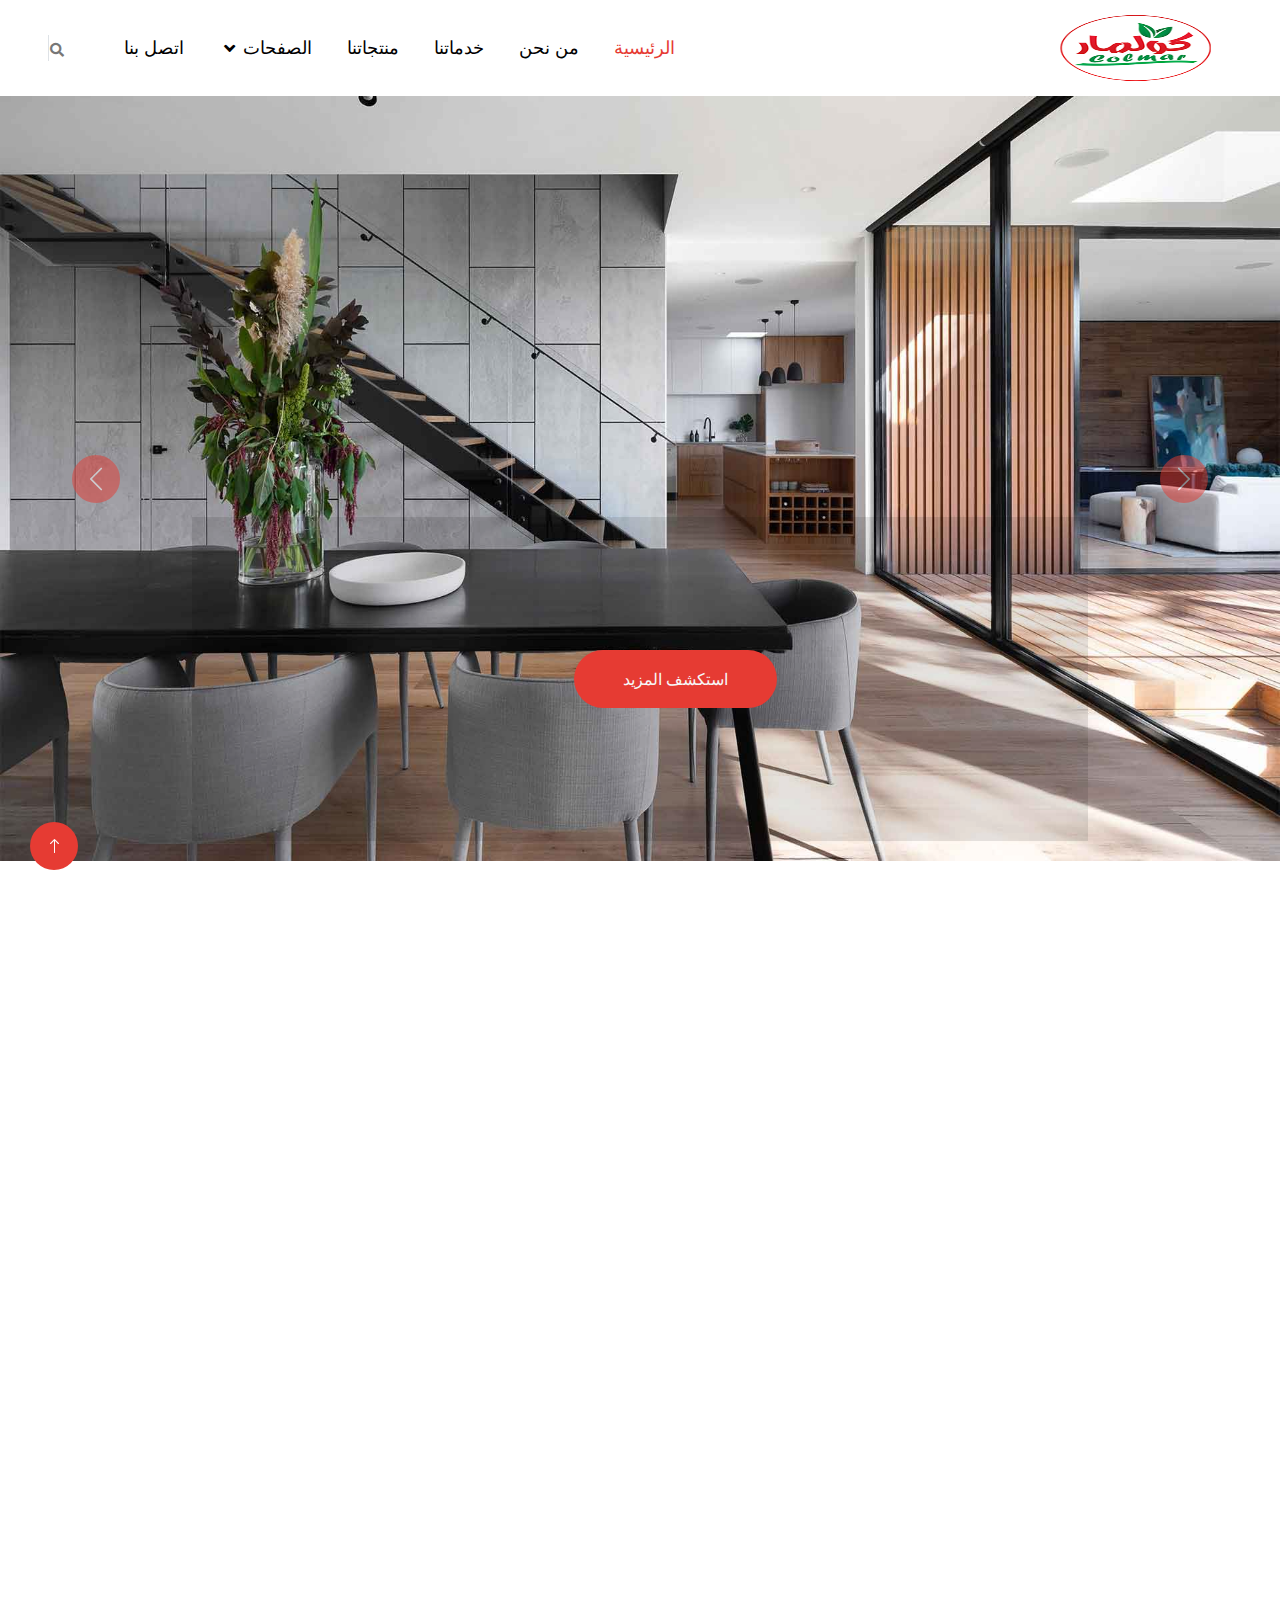
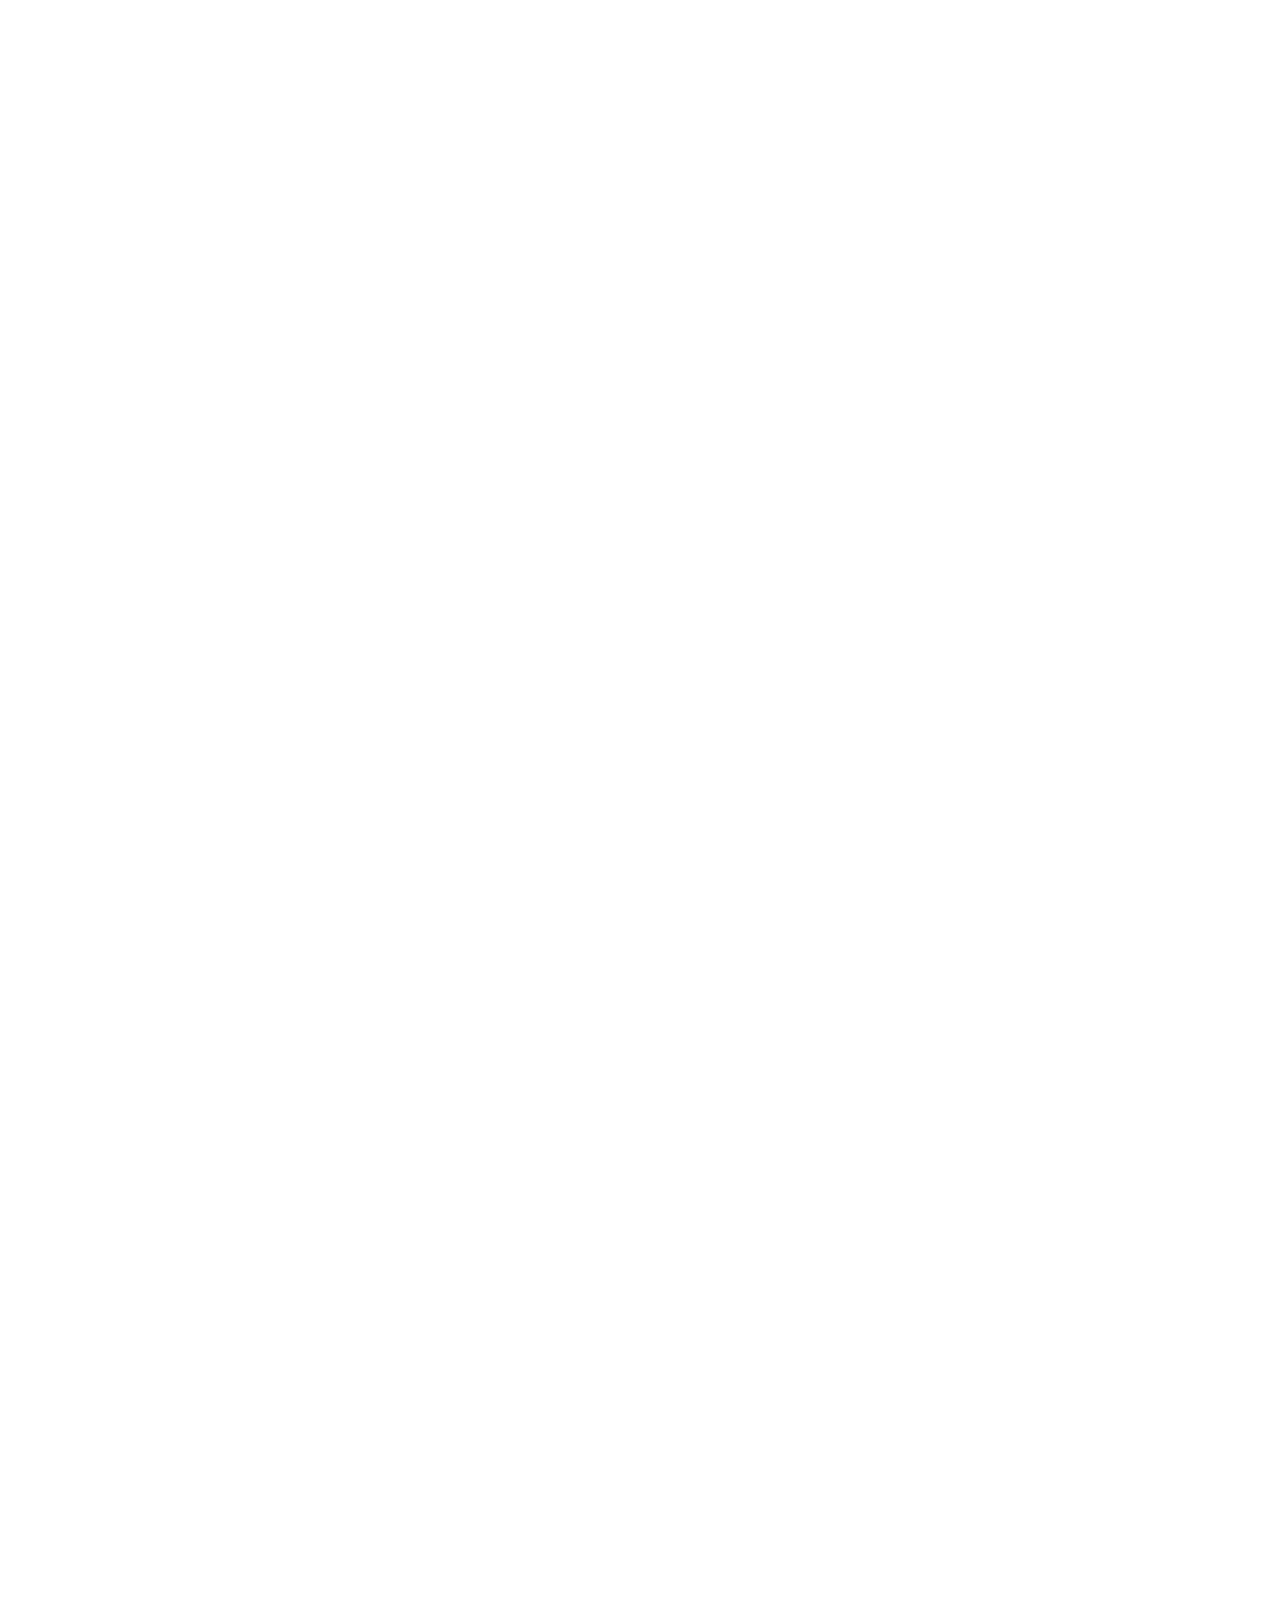
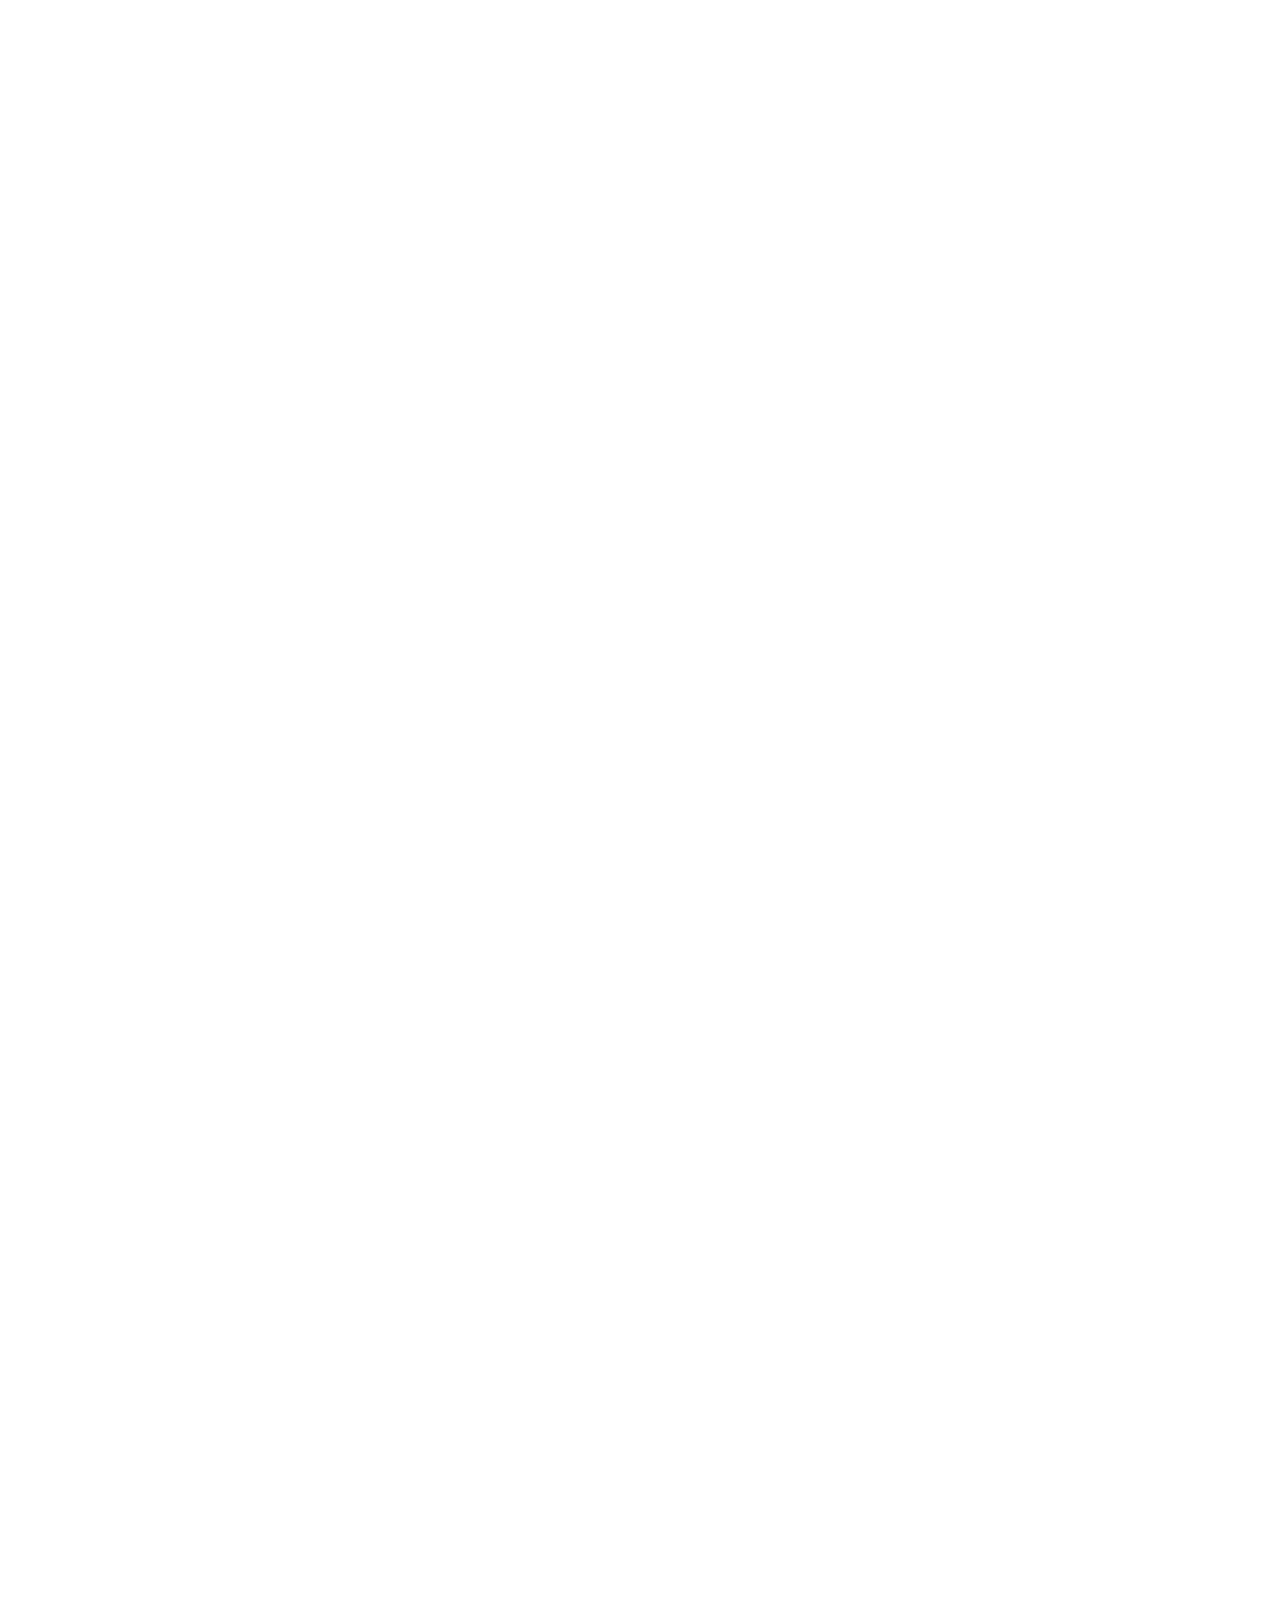
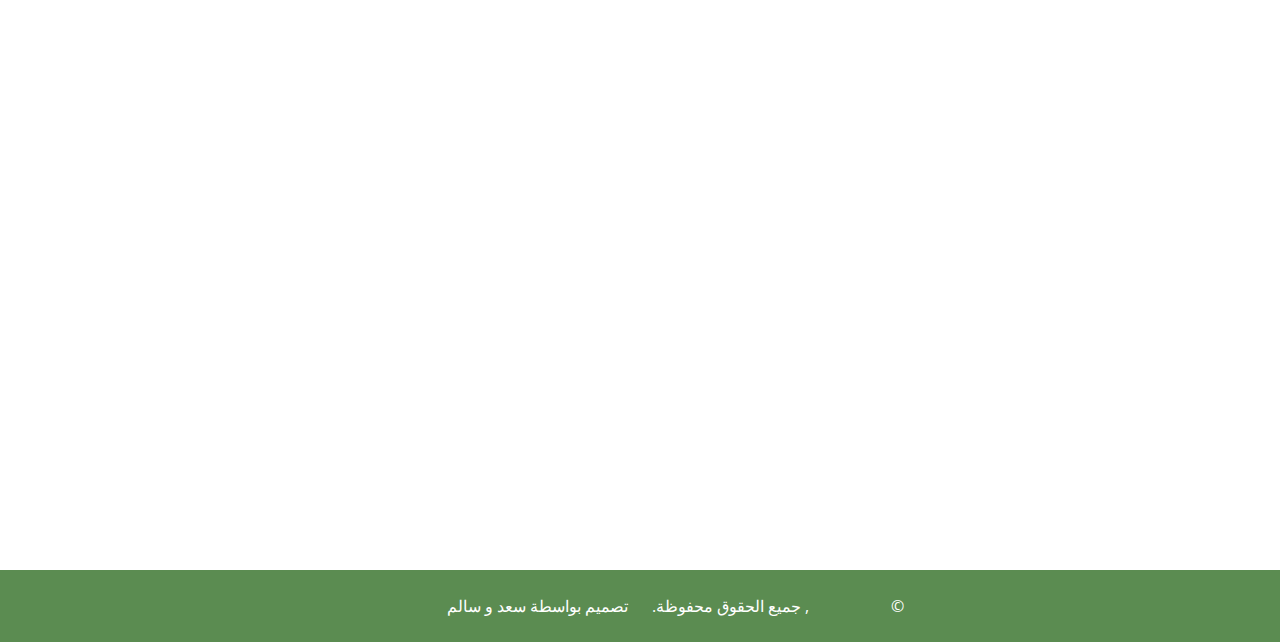
==== index.html @ 05ca7cdb "second commit" ====
<!DOCTYPE html>
<html lang="en">

<head>
    <meta charset="utf-8">
    <title>كولمار</title>
    <meta content="width=device-width, initial-scale=1.0" name="viewport">
    <meta content="" name="keywords">
    <meta content="" name="description">

    <!-- Favicon -->
    <link href ="img/217869725_118531940487221_4785815560090976289_n.png" rel="icon">

    <!-- Google Web Fonts -->
    <link rel="preconnect" href="https://fonts.googleapis.com">
    <link rel="preconnect" href="https://fonts.gstatic.com" crossorigin>
    <link href="https://fonts.googleapis.com/css2?family=Libre+Baskerville:wght@700&family=Open+Sans:wght@400;500;600&display=swap" rel="stylesheet">   

    <!-- Icon Font Stylesheet -->
    <link href="https://cdnjs.cloudflare.com/ajax/libs/font-awesome/5.10.0/css/all.min.css" rel="stylesheet">
    <link href="https://cdn.jsdelivr.net/npm/bootstrap-icons@1.4.1/font/bootstrap-icons.css" rel="stylesheet">

    <!-- Libraries Stylesheet -->
    <link href="lib/animate/animate.min.css" rel="stylesheet">
    <link href="lib/owlcarousel/assets/owl.carousel.min.css" rel="stylesheet">
    <link href="lib/lightbox/css/lightbox.min.css" rel="stylesheet">

    <!-- Customized Bootstrap Stylesheet -->
    <link href="css/bootstrap.min.css" rel="stylesheet">

    <!-- Template Stylesheet -->
    <link href="css/style.css" rel="stylesheet">
</head>

<body dir="rtl">
    <!-- Spinner Start -->
    <div id="spinner" class="show bg-white position-fixed translate-middle w-100 vh-100 top-50 start-50 d-flex align-items-center justify-content-center">
        <div class="spinner-border text-primary" role="status" style="width: 3rem; height: 3rem;"></div>
    </div>
<!-- Topbar Start -->
<!-- <div class="container-fluid bg-dark px-0">
    <div class="row g-0 d-none d-lg-flex">
        <div class="col-lg-6 text-end">
            <div class="h-100 bg-secondary d-inline-flex align-items-center text-dark py-2 px-4">
                <span class="me-2 fw-semi-bold"><i class="fa fa-phone-alt me-2"></i>اتصل بنا:</span>
                <span>+012 345 6789</span>
            </div>
        </div>
        <div class="col-lg-6 pe-5 text-end">
            <div class="h-100 d-inline-flex align-items-center text-light">
                <span>تابعنا:</span>
                <a class="btn btn-link text-light" href=""><i class="fab fa-facebook-f"></i></a>
                <a class="btn btn-link text-light" href=""><i class="fab fa-twitter"></i></a>
                <a class="btn btn-link text-light" href=""><i class="fab fa-linkedin-in"></i></a>
                <a class="btn btn-link text-light" href=""><i class="fab fa-instagram"></i></a>
            </div>
        </div>
    </div>
</div> -->
<!-- Topbar End -->

<!-- Navbar Start -->
<nav class="navbar navbar-expand-lg bg-white navbar-light sticky-top px-4 px-lg-5" dir="rtl">
    <a href="index.html" class="navbar-brand d-flex align-items-center">
        <h1 class="m-0"><img src="img/217869725_118531940487221_4785815560090976289_n1.png" width="160px" height="70px"></h1>
    </a>
    <button type="button" class="navbar-toggler ms-0" data-bs-toggle="collapse" data-bs-target="#navbarCollapse">
        <span class="navbar-toggler-icon"></span>
    </button>
    <div class="collapse navbar-collapse" id="navbarCollapse">
        <div class="navbar-nav me-auto  p-lg-0">
            <a href="index.html" class="nav-item nav-link active">الرئيسية</a>
            <a href="about.html" class="nav-item nav-link">من نحن</a>
            <a href="service.html" class="nav-item nav-link">خدماتنا</a>
            <a href="product.html" class="nav-item nav-link">منتجاتنا</a>
            <div class="nav-item dropdown">
                <a href="#" class="nav-link dropdown-toggle" data-bs-toggle="dropdown">الصفحات</a>
                <div class="dropdown-menu bg-light m-0">
                    <a href="gallery.html" class="dropdown-item">المعرض</a>
                    <a href="feature.html" class="dropdown-item">المميزات</a>
                    <a href="team.html" class="dropdown-item">فريقنا</a>
                    <a href="testimonial.html" class="dropdown-item">شهادات العملاء</a>
                    <a href="404.html" class="dropdown-item">صفحة 404</a>
                </div>
            </div>
            <a href="contact.html" class="nav-item nav-link">اتصل بنا</a>
        </div>
        <div class="border-start pe-4 d-none d-lg-block">
            <button type="button" class="btn btn-sm p-0"><i class="fa fa-search"></i></button>
        </div>
    </div>
</nav>
<!-- Navbar End -->

<!-- Carousel Start -->
<div class="container-fluid px-0 mb-5" dir="rtl">
    <div id="header-carousel" class="carousel slide" data-bs-ride="carousel">
        <div class="carousel-inner">
            <div class="carousel-item active">
                <img class="w-100 " style="height: 85vh;" src="img/carousel-1.jpg" alt="Image">
                <div class="carousel-caption">
                    <div class="container">
                        <div class="row justify-content-end">
                            <div class="col-lg-8 text-end">
                                <!-- <p class="fs-1 text-white">مرحباً بكم في مزرعة الألبان</p> -->
                                <!-- <h1 class="display-1 text-white mb-5 animated slideInRight">مزرعة منتجات الألبان</h1> -->
                                <a href="" class="btn discover rounded-pill py-3 px-5 animated slideInRight">استكشف المزيد</a>
                            </div>
                        </div>
                    </div>
                </div>
            </div>
            <div class="carousel-item">
                <img class="w-100" style="height: 85vh;" src="img/carousel-2.jpg" alt="Image">
                <div class="carousel-caption">
                    <div class="container">
                        <div class="row justify-content-start">
                            <div class="col-lg-8 text-start">
                                <!-- <p class="fs-1 text-white">مرحباً بكم في مزرعة الألبان</p> -->
                                <!-- <h1 class="display-1 text-white mb-5 animated slideInRight">أفضل منتجات الألبان العضوية</h1> -->
                                <a href="" class="btn discover rounded-pill py-3 px-5 animated slideInLeft">استكشف المزيد</a>
                            </div>
                        </div>
                    </div>
                </div>
            </div>
        </div>
        <button class="carousel-control-prev" type="button" data-bs-target="#header-carousel"
            data-bs-slide="prev">
            <span class="carousel-control-prev-icon" aria-hidden="true"></span>
            <span class="visually-hidden">السابق</span>
        </button>
        <button class="carousel-control-next" type="button" data-bs-target="#header-carousel"
            data-bs-slide="next">
            <span class="carousel-control-next-icon" aria-hidden="true"></span>
            <span class="visually-hidden">التالي</span>
        </button>
    </div>
</div>
<!-- Carousel End -->

<!-- About Start -->
<div class="container-xxl py-5" dir="rtl">
    <div class="container">
        <div class="row g-5 align-items-end">
            <div class="col-lg-6">
                <div class="row g-2">
                    <div class="col-6 position-relative wow discover rounded text-center pt-5 fadeIn" data-wow-delay="0.7s">
                        <h1 class="display-1 mb-0 text-dark">5</h1>
                        <small class="fs-5 fw-bold">سنوات الخبرة</small>
                    </div>
                    <div class="col-6 wow fadeIn" data-wow-delay="0.1s">
                        <img class="img-fluid rounded" src="img/WhatsApp Image 2024-10-25 at 16.00.34.jpeg" alt="Service Image">
                    </div>
                    <div class="col-6 wow fadeIn" data-wow-delay="0.3s">
                        <img class="img-fluid rounded" src="img/WhatsApp Image 2024-10-25 at 16.00.32.jpeg" alt="Service Image">
                    </div>
                    <div class="col-6 wow fadeIn" data-wow-delay="0.5s">
                        <img class="img-fluid rounded" src="img/WhatsApp Image 2024-10-25 at 16.00.36.jpeg" alt="Service Image">
                    </div>
                </div>
            </div>
            <div class="col-lg-6 wow fadeIn" data-wow-delay="0.5s">
                <p class="section-title bg-white text-end text-primary ps-3">من نحن</p>
                <h1 class="mb-4 text-dark">تعرف على مصنعنا وتاريخنا</h1>
                <p class="mb-4">
                    نحن في <strong>كولمار</strong> نفخر بتقديم أرقى أنواع الجبن التي تجمع بين الجودة والطعم الفريد. تأسست شركتنا على أساس التفاني في تقديم منتجات صحية ومغذية تلبي احتياجات جميع أفراد الأسرة. نؤمن بأن الجودة تبدأ من اختيار المكونات الطبيعية الطازجة، لذا نحرص على اختيار أفضل أنواع الحليب واتباع أحدث الأساليب في التصنيع لضمان مذاق لا يُضاهى.
                </p>
                <div class="row g-5 pt-2 mb-5">
                    <div class="col-sm-6">
                        <img class="img-fluid mb-4" src="img/service.png" alt="Service Icon">
                        <h5 class="mb-3">خدمات مميزة</h5>
                        <span>نقدم خدمات متنوعة لضمان رضا عملائنا، مع الاهتمام بكافة التفاصيل لتلبية توقعاتهم.</span>
                    </div>
                    <div class="col-sm-6">
                        <img class="img-fluid mb-4" src="img/product.png" alt="Product Icon">
                        <h5 class="mb-3">منتجات عضوية</h5>
                        <span>منتجاتنا مصنوعة من مكونات عضوية وطبيعية، لضمان الصحة والنكهة المثالية.</span>
                    </div>
                </div>
                <a class="btn discover rounded-pill py-3 px-5" href="#">استكشف المزيد</a>
            </div>
        </div>
    </div>
</div>
<!-- About End -->


<!-- Features Start -->
<div class="container-xxl py-5" dir="rtl">
    <div class="container">
        <div class="row g-5 align-items-center">
            <div class="col-lg-6 wow fadeInUp" data-wow-delay="0.1s">
                <p class="section-title bg-white text-end text-primary ps-3">لماذا نحن!</p> <!-- Changed alignment for RTL -->
                <h1 class="mb-4">بعض الأسباب التي تجعل الناس يختاروننا!</h1>
                <p class="mb-4">نحن في <strong>كولمار</strong> نؤمن بأن التميز لا يتوقف عند جودة المنتج فقط، بل يمتد ليشمل كل جوانب الخدمة. نقدم لعملائنا تجربة فريدة مبنية على أسس الثقة، الالتزام، والاهتمام بكل التفاصيل. إليك بعض الأسباب التي تجعلنا الخيار الأمثل:

                </p>
                <p><i class="fa fa-check text-primary ms-3"></i> <strong class="text-dark">توصيل المنتجات الطازجة :  </strong> نضمن وصول منتجاتنا إليكم بأسرع وقت ممكن وبأعلى معايير الجودة، مع الحفاظ على طزاجتها وسلامتها.</p> <!-- Swapped 'me' class to 'ms' for RTL -->
                <p><i class="fa fa-check text-primary ms-3"></i><strong class="text-dark">جودة لا تُضاهى : </strong> نلتزم باستخدام أفضل المكونات الطبيعية، واتباع أحدث الأساليب لضمان تقديم منتجات ذات نكهة مميزة وصحية.</p>
                    <p><i class="fa fa-check text-primary ms-3"></i><strong class="text-dark">دعم العملاء المستمر : </strong> فريقنا جاهز للإجابة على استفساراتكم وتقديم الدعم    اللازم، لضمان تجربة تسوق سلسة ومريحة.</p>
                <a class="btn discover rounded-pill py-3 px-5 mt-3" href="">اكتشف المزيد</a>
            </div>
            <div class="col-lg-6">
                <div class="rounded overflow-hidden">
                    <div class="row g-0">
                        <div class="col-sm-6 wow fadeIn" data-wow-delay="0.1s">
                            <div class="text-center bg-primary py-5 px-4">
                                <img class="img-fluid mb-4" src="img/experience.png" alt="">
                                <h1 class="display-6 text-white" data-toggle="counter-up">25</h1>
                                <span class="fs-5 fw-semi-bold text-secondary">سنوات من الخبرة</span>
                            </div>
                        </div>
                        <div class="col-sm-6 wow fadeIn" data-wow-delay="0.3s">
                            <div class="text-center bg-secondary py-5 px-4">
                                <img class="img-fluid mb-4" src="img/award.png" alt="">
                                <h1 class="display-6" data-toggle="counter-up">183</h1>
                                <span class="fs-5 fw-semi-bold text-primary">جوائز</span>
                            </div>
                        </div>
                        <div class="col-sm-6 wow fadeIn" data-wow-delay="0.5s">
                            <div class="text-center bg-secondary py-5 px-4">
                                <img class="img-fluid mb-4" src="img/animal.png" alt="">
                                <h1 class="display-6" data-toggle="counter-up">2619</h1>
                                <span class="fs-5 fw-semi-bold text-primary">إجمالي الحيوانات</span>
                            </div>
                        </div>
                        <div class="col-sm-6 wow fadeIn" data-wow-delay="0.7s">
                            <div class="text-center bg-primary py-5 px-4">
                                <img class="img-fluid mb-4" src="img/client.png" alt="">
                                <h1 class="display-6 text-white" data-toggle="counter-up">51940</h1>
                                <span class="fs-5 fw-semi-bold text-secondary">عملاء سعداء</span>
                            </div>
                        </div>
                    </div>
                </div>
            </div>
        </div>
    </div>
</div>
<!-- Features End -->


<!-- Banner Start -->
<!-- <div class="container-fluid banner my-5 py-5" data-parallax="scroll" data-image-src="img/banner.jpg" dir="rtl">
    <div class="container py-5">
        <div class="row g-5">
            <div class="col-lg-6 wow fadeIn" data-wow-delay="0.3s">
                <div class="row g-4 align-items-center">
                    <div class="col-sm-4">
                        <img class="img-fluid rounded" src="img/banner-1.jpg" alt="">
                    </div>
                    <div class="col-sm-8">
                        <h2 class="text-white mb-3">نبيع أفضل منتجات الألبان</h2>
                        <p class="text-white mb-4">كليتا إيرات إبصم ولوريم ولوريم، سيت سيت لوريم كليتا ديو جوستو ماغنا دولور إيرات أميت</p>
                        <a class="btn btn-secondary rounded-pill py-2 px-4" href="">قراءة المزيد</a>
                    </div>
                </div>
            </div>
            <div class="col-lg-6 wow fadeIn" data-wow-delay="0.5s">
                <div class="row g-4 align-items-center">
                    <div class="col-sm-4">
                        <img class="img-fluid rounded" src="img/banner-2.jpg" alt="">
                    </div>
                    <div class="col-sm-8">
                        <h2 class="text-white mb-3">نقوم بتوصيل الحليب الطازج في جميع أنحاء العالم</h2>
                        <p class="text-white mb-4">كليتا إيرات إبصم ولوريم ولوريم، سيت سيت لوريم كليتا ديو جوستو ماغنا دولور إيرات أميت</p>
                        <a class="btn btn-secondary rounded-pill py-2 px-4" href="">قراءة المزيد</a>
                    </div>
                </div>
            </div>
        </div>
    </div>
</div> -->
<!-- Banner End -->


<!-- Service Start -->
<div class="container-xxl py-5" dir="rtl">
    <div class="container">
        <div class="text-center mx-auto pb-4 wow fadeInUp" data-wow-delay="0.1s" style="max-width: 500px;">
            <p class="section-title bg-white text-center text-primary px-3">خدماتنا</p>
            <h1 class="mb-5">الخدمات التي نقدمها لعملائنا</h1>
        </div>
        <div class="row gy-5 gx-4">
            <div class="col-lg-4 col-md-6 pt-5 wow fadeInUp" data-wow-delay="0.1s">
                <div class="service-item d-flex h-100">
                    <div class="service-img">
                        <img class="img-fluid" src="img/service-1.jpg" alt="خدمة اختيار أفضل الحيوانات">
                    </div>
                    <div class="service-text p-5 pt-0">
                        <div class="service-icon">
                            <img class="img-fluid rounded-circle" src="img/service-1.jpg" alt="أيقونة خدمة اختيار الحيوانات">
                        </div>
                        <h5 class="mb-3">أفضل اختيار للحيوانات</h5>
                        <p class="mb-4">نختار بعناية الحيوانات التي تتمتع بأفضل صحة ونوعية لضمان تقديم منتجات عالية الجودة.</p>
                        <a class="btn btn-square rounded-circle" href="#"><i class="bi bi-chevron-double-left"></i></a>
                    </div>
                </div>
            </div>
            <div class="col-lg-4 col-md-6 pt-5 wow fadeInUp" data-wow-delay="0.3s">
                <div class="service-item d-flex h-100">
                    <div class="service-img">
                        <img class="img-fluid" src="img/service-2.jpg" alt="خدمة التربية والطب البيطري">
                    </div>
                    <div class="service-text p-5 pt-0">
                        <div class="service-icon">
                            <img class="img-fluid rounded-circle" src="img/service-2.jpg" alt="أيقونة خدمة التربية والطب البيطري">
                        </div>
                        <h5 class="mb-3">التربية والطب البيطري</h5>
                        <p class="mb-4">نوفر رعاية بيطرية شاملة لضمان صحة وسلامة الحيوانات في جميع مراحل التربية.</p>
                        <a class="btn btn-square rounded-circle" href="#"><i class="bi bi-chevron-double-left"></i></a>
                    </div>
                </div>
            </div>
            <div class="col-lg-4 col-md-6 pt-5 wow fadeInUp" data-wow-delay="0.5s">
                <div class="service-item d-flex h-100">
                    <div class="service-img">
                        <img class="img-fluid" src="img/service-3.jpg" alt="خدمة العناية والحلب">
                    </div>
                    <div class="service-text p-5 pt-0">
                        <div class="service-icon">
                            <img class="img-fluid rounded-circle" src="img/service-3.jpg" alt="أيقونة خدمة العناية والحلب">
                        </div>
                        <h5 class="mb-3">العناية والحلب</h5>
                        <p class="mb-4">نلتزم بتطبيق أعلى معايير النظافة والعناية في عمليات الحلب لضمان جودة منتجاتنا.</p>
                        <a class="btn btn-square rounded-circle" href="#"><i class="bi bi-chevron-double-left"></i></a>
                    </div>
                </div>
            </div>
        </div>
    </div>
</div>

<!-- Service End -->
<!-- Gallery Start -->
<div class="container-xxl py-5 px-0" dir="rtl">
    <div class="row g-0">
        <div class="col-lg-3 col-md-6 wow fadeInUp" data-wow-delay="0.1s">
            <div class="row g-0">
                <div class="col-12 p-1">
                    <a class="d-block" href="img/WhatsApp Image 2024-10-25 at 16.00.37.jpeg" data-lightbox="gallery">
                        <img class="img-fluid" src="img/WhatsApp Image 2024-10-25 at 16.00.37.jpeg" alt="">
                    </a>
                </div>
                <div class="col-12 p-1">
                    <a class="d-block" href="img/WhatsApp Image 2024-10-25 at 16.00.37 (1).jpeg" data-lightbox="gallery">
                        <img class="img-fluid" src="img/WhatsApp Image 2024-10-25 at 16.00.37 (1).jpeg" alt="">
                    </a>
                </div>
            </div>
        </div>
        <div class="col-lg-3 col-md-6 wow fadeInUp" data-wow-delay="0.3s">
            <div class="row g-0">
                <div class="col-12 p-1">
                    <a class="d-block" href="img/WhatsApp Image 2024-10-25 at 16.00.36.jpeg" data-lightbox="gallery">
                        <img class="img-fluid" src="img/WhatsApp Image 2024-10-25 at 16.00.36.jpeg" alt="">
                    </a>
                </div>
                <div class="col-12 p-1">
                    <a class="d-block" href="img/WhatsApp Image 2024-10-25 at 16.00.36 (2).jpeg" data-lightbox="gallery">
                        <img class="img-fluid" src="img/WhatsApp Image 2024-10-25 at 16.00.36 (2).jpeg" alt="">
                    </a>
                </div>
            </div>
        </div>
        <div class="col-lg-3 col-md-6 wow fadeInUp" data-wow-delay="0.5s">
            <div class="row g-0">
                <div class="col-12 p-1">
                    <a class="d-block" href="img/WhatsApp Image 2024-10-25 at 16.00.36 (1).jpeg" data-lightbox="gallery">
                        <img class="img-fluid" src="img/WhatsApp Image 2024-10-25 at 16.00.36 (1).jpeg" alt="">
                    </a>
                </div>
                <div class="col-12 p-1">
                    <a class="d-block" href="img/WhatsApp Image 2024-10-25 at 16.00.35.jpeg" data-lightbox="gallery">
                        <img class="img-fluid" src="img/WhatsApp Image 2024-10-25 at 16.00.35.jpeg" alt="">
                    </a>
                </div>
            </div>
        </div>
        <div class="col-lg-3 col-md-6 wow fadeInUp" data-wow-delay="0.7s">
            <div class="row g-0">
                <div class="col-12 p-1">
                    <a class="d-block" href="img/WhatsApp Image 2024-10-25 at 16.00.34.jpeg" data-lightbox="gallery">
                        <img class="img-fluid" src="img/WhatsApp Image 2024-10-25 at 16.00.34.jpeg" alt="">
                    </a>
                </div>
                <div class="col-12 p-1">
                    <a class="d-block" href="img/WhatsApp Image 2024-10-25 at 16.00.34 (2).jpeg" data-lightbox="gallery">
                        <img class="img-fluid" src="img/WhatsApp Image 2024-10-25 at 16.00.34 (2).jpeg" alt="">
                    </a>
                </div>
            </div>
        </div>
    </div>
</div>
<!-- Gallery End -->


<!-- Product Start -->
<div class="container-xxl py-5" dir="rtl">
    <div class="container">
        <div class="text-center mx-auto wow fadeInUp" data-wow-delay="0.1s" style="max-width: 500px;">
            <p class="section-title bg-white text-center text-primary px-3">منتجاتنا</p>
            <h1 class="mb-5">منتجات الألبان لدينا لحياة صحية</h1>
        </div>
        <div class="row gx-4">
            <div class="col-md-6 col-lg-4 col-xl-3 wow fadeInUp" data-wow-delay="0.1s">
                <div class="product-item">
                    <div class="position-relative">
                        <img class="img-fluid" src="img/product-1.jpg" alt="">
                        <div class="product-overlay">
                            <a class="btn btn-square btn-secondary rounded-circle m-1" href=""><i class="bi bi-link"></i></a>
                            <a class="btn btn-square btn-secondary rounded-circle m-1" href=""><i class="bi bi-cart"></i></a>
                        </div>
                    </div>
                    <div class="text-center p-4">
                        <a class="d-block h5" href="">حليب نقي</a>
                        <span class="text-primary me-1">$19.00</span>
                        <span class="text-decoration-line-through">$29.00</span>
                    </div>
                </div>
            </div>
            <div class="col-md-6 col-lg-4 col-xl-3 wow fadeInUp" data-wow-delay="0.3s">
                <div class="product-item">
                    <div class="position-relative">
                        <img class="img-fluid" src="img/product-2.jpg" alt="">
                        <div class="product-overlay">
                            <a class="btn btn-square btn-secondary rounded-circle m-1" href=""><i class="bi bi-link"></i></a>
                            <a class="btn btn-square btn-secondary rounded-circle m-1" href=""><i class="bi bi-cart"></i></a>
                        </div>
                    </div>
                    <div class="text-center p-4">
                        <a class="d-block h5" href="">لحوم طازجة</a>
                        <span class="text-primary me-1">$19.00</span>
                        <span class="text-decoration-line-through">$29.00</span>
                    </div>
                </div>
            </div>
            <div class="col-md-6 col-lg-4 col-xl-3 wow fadeInUp" data-wow-delay="0.5s">
                <div class="product-item">
                    <div class="position-relative">
                        <img class="img-fluid" src="img/product-3.jpg" alt="">
                        <div class="product-overlay">
                            <a class="btn btn-square btn-secondary rounded-circle m-1" href=""><i class="bi bi-link"></i></a>
                            <a class="btn btn-square btn-secondary rounded-circle m-1" href=""><i class="bi bi-cart"></i></a>
                        </div>
                    </div>
                    <div class="text-center p-4">
                        <a class="d-block h5" href="">منتجات الألبان</a>
                        <span class="text-primary me-1">$19.00</span>
                        <span class="text-decoration-line-through">$29.00</span>
                    </div>
                </div>
            </div>
            <div class="col-md-6 col-lg-4 col-xl-3 wow fadeInUp" data-wow-delay="0.7s">
                <div class="product-item">
                    <div class="position-relative">
                        <img class="img-fluid" src="img/product-4.jpg" alt="">
                        <div class="product-overlay">
                            <a class="btn btn-square btn-secondary rounded-circle m-1" href=""><i class="bi bi-link"></i></a>
                            <a class="btn btn-square btn-secondary rounded-circle m-1" href=""><i class="bi bi-cart"></i></a>
                        </div>
                    </div>
                    <div class="text-center p-4">
                        <a class="d-block h5" href="">طعام عضوي</a>
                        <span class="text-primary me-1">$19.00</span>
                        <span class="text-decoration-line-through">$29.00</span>
                    </div>
                </div>
            </div>
        </div>
    </div>
</div>
<!-- Product End -->



<!-- Testimonial Start -->
<div class="container-xxl py-5" dir="rtl">
    <div class="container">
        <div class="text-center mx-auto wow fadeInUp" data-wow-delay="0.1s" style="max-width: 500px;">
            <p class="section-title bg-white text-center text-primary px-3">شهادات</p>
            <h1 class="mb-5">ماذا يقول الناس عن مزرعتنا للألبان</h1>
        </div>
        <div class="row g-5 align-items-center">
            <div class="col-lg-5 wow fadeInUp" data-wow-delay="0.1s">
                <div class="testimonial-img">
                    <img class="img-fluid animated pulse infinite" src="img/testimonial-1.jpg" alt="">
                    <img class="img-fluid animated pulse infinite" src="img/testimonial-2.jpg" alt="">
                    <img class="img-fluid animated pulse infinite" src="img/testimonial-3.jpg" alt="">
                    <img class="img-fluid animated pulse infinite" src="img/testimonial-4.jpg" alt="">
                </div>
            </div>
            <div class="col-lg-7 wow fadeInUp" data-wow-delay="0.5s">
                <div class="owl-carousel testimonial-carousel">
                    <div class="testimonial-item">
                        <img class="img-fluid mb-3" src="img/testimonial-1.jpg" alt="">
                        <p class="fs-5">دولوريس سيد دو كليتا تمبرو جوستو دولور إت ستت لوريم كاسد لابور دولور لوريم إيبسوم. أت لوريم لوريم ماجنا أوت إت، نونومي إت لابور إت تمبرو ديام تمبرو إيرات.</p>
                        <h5>اسم العميل</h5>
                        <span class="text-primary">المهنة</span>
                    </div>
                    <div class="testimonial-item">
                        <img class="img-fluid mb-3" src="img/testimonial-2.jpg" alt="">
                        <p class="fs-5">دولوريس سيد دو كليتا تمبرو جوستو دولور إت ستت لوريم كاسد لابور دولور لوريم إيبسوم. أت لوريم لوريم ماجنا أوت إت، نونومي إت لابور إت تمبرو ديام تمبرو إيرات.</p>
                        <h5>اسم العميل</h5>
                        <span class="text-primary">المهنة</span>
                    </div>
                    <div class="testimonial-item">
                        <img class="img-fluid mb-3" src="img/testimonial-3.jpg" alt="">
                        <p class="fs-5">دولوريس سيد دو كليتا تمبرو جوستو دولور إت ستت لوريم كاسد لابور دولور لوريم إيبسوم. أت لوريم لوريم ماجنا أوت إت، نونومي إت لابور إت تمبرو ديام تمبرو إيرات.</p>
                        <h5>اسم العميل</h5>
                        <span class="text-primary">المهنة</span>
                    </div>
                    <div class="testimonial-item">
                        <img class="img-fluid mb-3" src="img/testimonial-4.jpg" alt="">
                        <p class="fs-5">دولوريس سيد دو كليتا تمبرو جوستو دولور إت ستت لوريم كاسد لابور دولور لوريم إيبسوم. أت لوريم لوريم ماجنا أوت إت، نونومي إت لابور إت تمبرو ديام تمبرو إيرات.</p>
                        <h5>اسم العميل</h5>
                        <span class="text-primary">المهنة</span>
                    </div>
                </div>
            </div>
        </div>
    </div>
</div>
<!-- Testimonial End -->


<!-- Footer Start -->
<div class="container-fluid bg-primary footer mt-5 py-5 wow fadeIn" data-wow-delay="0.1s" dir="rtl">
    <div class="container py-5">
        <div class="row g-5">
            <div class="col-lg-3 col-md-6">
                <h5 class="text-white mb-4">مكتبنا</h5>
                <p class="mb-2"><i class="fa fa-map-marker-alt me-3"></i>123 الشارع, نيويورك, الولايات المتحدة</p>
                <p class="mb-2"><i class="fa fa-phone-alt me-3"></i>+012 345 67890</p>
                <p class="mb-2"><i class="fa fa-envelope me-3"></i>info@example.com</p>
                <div class="d-flex pt-3">
                    <a class="btn btn-square btn-secondary rounded-circle me-2" href=""><i class="fab fa-twitter"></i></a>
                    <a class="btn btn-square btn-secondary rounded-circle me-2" href=""><i class="fab fa-facebook-f"></i></a>
                    <a class="btn btn-square btn-secondary rounded-circle me-2" href=""><i class="fab fa-youtube"></i></a>
                    <a class="btn btn-square btn-secondary rounded-circle me-2" href=""><i class="fab fa-linkedin-in"></i></a>
                </div>
            </div>
            <div class="col-lg-3 col-md-6">
                <h5 class="text-white mb-4">روابط سريعة</h5>
                <a class="btn btn-link" href="">معلومات عنا</a>
                <a class="btn btn-link" href="">اتصل بنا</a>
                <a class="btn btn-link" href="">خدماتنا</a>
                <a class="btn btn-link" href="">الشروط والأحكام</a>
                <a class="btn btn-link" href="">الدعم</a>
            </div>
            <div class="col-lg-3 col-md-6">
                <h5 class="text-white mb-4">ساعات العمل</h5>
                <p class="mb-1">الاثنين - الجمعة</p>
                <h6 class="text-light">09:00 ص - 07:00 م</h6>
                <p class="mb-1">السبت</p>
                <h6 class="text-light">09:00 ص - 12:00 م</h6>
                <p class="mb-1">الأحد</p>
                <h6 class="text-light">مغلق</h6>
            </div>
            <div class="col-lg-3 col-md-6">
                <h5 class="text-white mb-4">النشرة الإخبارية</h5>
                <p>دولور أميت سيت جوستو أميت إيلتر كليتا إيبسوم إيلتر إيست.</p>
                <div class="position-relative w-100">
                    <input class="form-control bg-transparent w-100 py-3 ps-4 pe-5" type="text" placeholder="البريد الإلكتروني الخاص بك">
                    <button type="button" class="btn btn-secondary py-2 position-absolute top-0 end-0 mt-2 me-2">التسجيل</button>
                </div>
            </div>
        </div>
    </div>
</div>
<!-- Footer End -->


<!-- Copyright Start -->
<div class="container-fluid bg-primary text-white copyright py-4" dir="rtl">
    <div class="container">
        <div class="row">
            <div class="col-md-6 text-center text-md-start mb-3 mb-md-0">
                &copy; <a class="fw-semi-bold" href="#">اسم موقعك</a>, جميع الحقوق محفوظة.
            </div>
            <div class="col-md-6 text-center text-md-end">
                تصميم بواسطة سعد و سالم
            </div>
        </div>
    </div>
</div>
<!-- Copyright End -->


<!-- Back to Top -->
<a href="#" class="btn btn-lg discover text-white btn-lg-square rounded-circle back-to-top"><i class="bi bi-arrow-up"></i></a>


    <!-- JavaScript Libraries -->
    <script src="https://code.jquery.com/jquery-3.4.1.min.js"></script>
    <script src="https://cdn.jsdelivr.net/npm/bootstrap@5.0.0/dist/js/bootstrap.bundle.min.js"></script>
    <script src="lib/wow/wow.min.js"></script>
    <script src="lib/easing/easing.min.js"></script>
    <script src="lib/waypoints/waypoints.min.js"></script>
    <script src="lib/owlcarousel/owl.carousel.min.js"></script>
    <script src="lib/counterup/counterup.min.js"></script>
    <script src="lib/parallax/parallax.min.js"></script>
    <script src="lib/lightbox/js/lightbox.min.js"></script>

    <!-- Template Javascript -->
    <script src="js/main.js"></script>
</body>

</html>
---- css/style.css ----
/********** Template CSS **********/
:root {
    --primary: #5B8C51;
    --secondary:#E63B33;
    --light: #F7F7F7;
    --dark: #000000;
}

.back-to-top {
    position: fixed;
    display: none;
    left: 30px; /* Changed from 'right' for RTL */
    bottom: 30px;
    z-index: 99;
}

.fw-bold {
    font-weight: 700 !important;
}

.fw-medium {
    font-weight: 600 !important;
}

.fw-semi-bold {
    font-weight: 500 !important;
}

/*** Spinner ***/
#spinner {
    opacity: 0;
    visibility: hidden;
    transition: opacity .5s ease-out, visibility 0s linear .5s;
    z-index: 99999;
}

#spinner.show {
    transition: opacity .5s ease-out, visibility 0s linear 0s;
    visibility: visible;
    opacity: 1;
}

/*** Button ***/
.btn {
    transition: .5s;
    font-weight: 500;
}

.btn-primary,
.btn-outline-primary:hover {
    color: var(--light);
}

.btn-secondary,
.btn-outline-secondary:hover {
    color: var(--dark);
}

.btn-square {
    width: 38px;
    height: 38px;
}

.btn-sm-square {
    width: 32px;
    height: 32px;
}

.btn-lg-square {
    width: 48px;
    height: 48px;
}

.btn-square,
.btn-sm-square,
.btn-lg-square {
    padding: 0;
    display: flex;
    align-items: center;
    justify-content: center;
    font-weight: normal;
}

/*** Navbar ***/
.navbar.sticky-top {
    top: -100px;
    transition: .5s;
}

.navbar .navbar-nav .nav-link {
    margin-left: 35px; /* Changed from 'margin-right' for RTL */
    padding: 25px 0;
    color: var(--dark);
    font-size: 18px;
    font-weight: 500;
    outline: none;
}

.navbar .navbar-nav .nav-link:hover,
.navbar .navbar-nav .nav-link.active {
    color: var(--secondary);
}

.navbar .dropdown-toggle::after {
    border: none;
    content: "\f107";
    font-family: "Font Awesome 5 Free";
    font-weight: 900;
    vertical-align: middle;
    margin-right: 8px; /* Changed from 'margin-left' for RTL */
}

@media (max-width: 991.98px) {
    .navbar .navbar-nav .nav-link  {
        margin-left: 0; /* Changed from 'margin-right' for RTL */
        padding: 10px 0;
    }

    .navbar .navbar-nav {
        border-top: 1px solid #EEEEEE;
    }
}

@media (min-width: 992px) {
    .navbar .nav-item .dropdown-menu {
        display: block;
        border: none;
        margin-top: 0;
        top: 150%;
        opacity: 0;
        visibility: hidden;
        transition: .5s;
    }

    .navbar .nav-item:hover .dropdown-menu {
        top: 100%;
        visibility: visible;
        transition: .5s;
        opacity: 1;
    }
}



/*** Header ***/
.carousel-caption {
    top: 55%;
    /* left: 0; This remains as is to stretch the full width */
    /* right: 0; */
    /* bottom: 0; */
    /* left: 0; */

    display: flex;
    align-items: center;
    background: rgba(0, 0, 0, .1);
    z-index: 1;

}
.discover{
    color: var(--light);
    background-color: var(--secondary);
    font-size: 16px;
    font-weight: 500;
    /* margin-left: 10px; */
}

.carousel-control-prev,
.carousel-control-next {
    width: 15%;
}

.carousel-control-prev-icon,
.carousel-control-next-icon {
    width: 3rem;
    height: 3rem;
    border-radius: 3rem;
    background-color: var(--secondary);
    border: 10px solid var(--secondary);
    color: #000000;

    /* color: #000000; */
}

@media (max-width: 768px) {
    #header-carousel .carousel-item {
        position: relative;
        min-height: 450px;
    }
    
    #header-carousel .carousel-item img {
        position: absolute;
        width: 100%;
        height: 100%;
        object-fit: cover;
    }
}

.page-header {
    background: url(../img/banner.jpg) center center no-repeat;
    background-size: cover;
}

.page-header .breadcrumb-item+.breadcrumb-item::before {
    color: var(--light);
}

.page-header .breadcrumb-item,
.page-header .breadcrumb-item a {
    font-size: 18px;
    color: var(--light);
}


/*** Section Title ***/
.section-title {
    position: relative;
    display: inline-block;
    text-transform: uppercase;
    font-weight: 600;
}

.section-title::before {
    position: absolute;
    content: "";
    width: calc(100% + 80px);
    height: 2px;
    top: 5px;
    right: -40px; /* Adjusted for RTL */
    background: var(--primary);
    z-index: -1;
}

.section-title::after {
    position: absolute;
    content: "";
    width: calc(100% + 120px);
    height: 2px;
    bottom: 6px;
    right: -60px; /* Adjusted for RTL */
    background: var(--primary);
    z-index: -1;
}

.section-title.text-start::before {
    width: calc(100% + 40px);
    right: 0; /* Adjusted for RTL */
}

.section-title.text-start::after {
    width: calc(100% + 60px);
    right: 0; /* Adjusted for RTL */
}


/*** About ***/
.about-experience {
    position: absolute;
    width: 100%;
    height: 100%;
    left: .5; 
    /* bottom: -45px; */
    display: flex;
    flex-direction: column;
    align-items: center;
    justify-content: center;
}



/*** Service ***/
.service-item {
    position: relative;
    border-radius: 8px;
    box-shadow: 0 0 45px rgba(0, 0, 0, .07);
}

.service-item .service-img {
    position: absolute;
    width: 100%;
    height: 100%;
    top: 0;
    left: 0;
    border-radius: 8px;
    overflow: hidden;
    z-index: -1;
}

.service-item .service-img img {
    position: absolute;
    width: 100%;
    height: 100%;
    left: 0;
    object-fit: cover;
    border-radius: 10px;
}

.service-item .service-img::before {
    position: absolute;
    content: "";
    width: 100%;
    height: 100%;
    top: 0;
    left: 0;
    background: rgba(0, 0, 0, .5);
    border-radius: 10px;
    z-index: 1;
}

.service-item .service-img::after {
    position: absolute;
    content: "";
    width: 100%;
    height: 100%;
    top: 0;
    left: 0;
    background: #FFFFFF;
    transition: .5s ease-out;
    z-index: 2;
}

.service-item:hover .service-img::after {
    width: 0;
    left: auto;
    right: 0;
}

.service-item .service-text .service-icon {
    width: 140px;
    height: 140px;
    padding: 15px;
    margin-top: -70px;
    margin-bottom: 40px;
    background: #FFFFFF;
    border-radius: 140px;
    overflow: hidden;
    box-shadow: 0 0 60px rgba(0, 0, 0, .1);
}

.service-item .service-text h5,
.service-item .service-text p {
    transition: .5s;
}

.service-item:hover .service-text h5,
.service-item:hover .service-text p {
    color: #FFFFFF;
}

.service-item .service-text .btn {
    color: var(--secondary);
    background: #FFFFFF;
    box-shadow: 0 0 45px rgba(0, 0, 0, .25);
}

.service-item .service-text .btn:hover {
    color: var(--dark);
    background: var(--secondary);
}


/*** Product ***/
.product-item {
    position: relative;
    border-radius: 8px;
    overflow: hidden;
    box-shadow: 0 0 45px rgba(0, 0, 0, .07);
}

.product-item .product-overlay {
    position: absolute;
    width: 100%;
    height: 100%;
    top: 0;
    left: 0; /* Keep this left for RTL, but consider margins if needed */
    display: flex;
    align-items: center;
    justify-content: center;
    background: rgba(0, 0, 0, .5);
    opacity: 0;
    padding-top: 60px;
    transition: .5s;
}

.product-item:hover .product-overlay {
    opacity: 1;
    padding-top: 0;
}

/*** Team ***/
.team-item {
    position: relative;
    text-align: center; /* Centered text is still applicable for RTL */
    border-radius: 8px;
    box-shadow: 0 0 45px rgba(0, 0, 0, .07);
}

.team-item .btn {
    border-color: transparent;
    box-shadow: 0 0 45px rgba(0, 0, 0, .2);
}

/* Additional adjustments for RTL */
.text-start {
    text-align: right; /* Align text to the right for RTL */
}

.text-end {
    text-align: left; /* Align text to the left for RTL */
}

/* Optional: Adjust button positioning for RTL */
.team-item .btn {
    margin-left: 0; /* Reset margin to avoid unwanted spacing */
    margin-right: 10px; /* Adjust right margin for RTL */
}

.team-item .btn:last-child {
    margin-right: 0; /* Remove margin for the last button */
}


/*** Testimonial ***/
.testimonial-img {
    position: relative;
    min-height: 400px;
}

.testimonial-img::after {
    position: absolute;
    content: "\f10d"; /* Adjust if needed */
    font-family: "Font Awesome 5 Free";
    font-weight: 900;
    font-size: 200px;
    color: #EEEEEE;
    top: 50%;
    left: 50%;
    transform: translate(-50%, -50%);
    z-index: -1;
}

.testimonial-img img {
    position: absolute;
    width: 100px;
    height: 100px;
    border-radius: 100px;
}

.testimonial-img img:nth-child(1) {
    top: 0;
    right: 0; /* Change left to right for RTL */
}

.testimonial-img img:nth-child(2) {
    top: 60%;
    right: 20%; /* Change left to right for RTL */
}

.testimonial-img img:nth-child(3) {
    top: 20%;
    right: 60%; /* Change left to right for RTL */
}

.testimonial-img img:nth-child(4) {
    bottom: 0;
    left: 0; /* Change right to left for RTL */
}

.testimonial-img img.animated.pulse {
    animation-duration: 2s;
}

.testimonial-carousel .owl-item img {
    width: 100px;
    height: 100px;
    border-radius: 100px;
}

.testimonial-carousel .owl-nav {
    margin-top: 30px;
    display: flex;
    flex-direction: row-reverse; /* Arrange nav buttons for RTL */
}

.testimonial-carousel .owl-nav .owl-prev,
.testimonial-carousel .owl-nav .owl-next {
    margin-left: 15px; /* Change margin-right to margin-left for RTL */
    margin-right: 0; /* Remove right margin */
    width: 45px;
    height: 45px;
    display: flex;
    align-items: center;
    justify-content: center;
    color: var(--secondary);
    border-radius: 45px;
    box-shadow: 0 0 45px rgba(0, 0, 0, .2);
    font-size: 22px;
    transition: .5s;
}

.testimonial-carousel .owl-nav .owl-prev:hover,
.testimonial-carousel .owl-nav .owl-next:hover {
    background: var(--secondary);
    color: var(--dark);
}


/*** Footer ***/
.footer {
    color: #B0B9AE;
}

.footer .btn.btn-link {
    display: block;
    margin-bottom: 5px;
    padding: 0;
    text-align: right; /* Change to right for RTL */
    color: #B0B9AE;
    font-weight: normal;
    text-transform: capitalize;
    transition: .3s;
}

.footer .btn.btn-link::before {
    position: relative;
    content: "\f105"; /* Adjust icon if needed */
    font-family: "Font Awesome 5 Free";
    font-weight: 900;
    margin-left: 10px; /* Change margin-right to margin-left for RTL */
    margin-right: 0; /* Remove right margin */
}

.footer .btn.btn-link:hover {
    color: var(--light);
    letter-spacing: 1px;
    box-shadow: none;
}
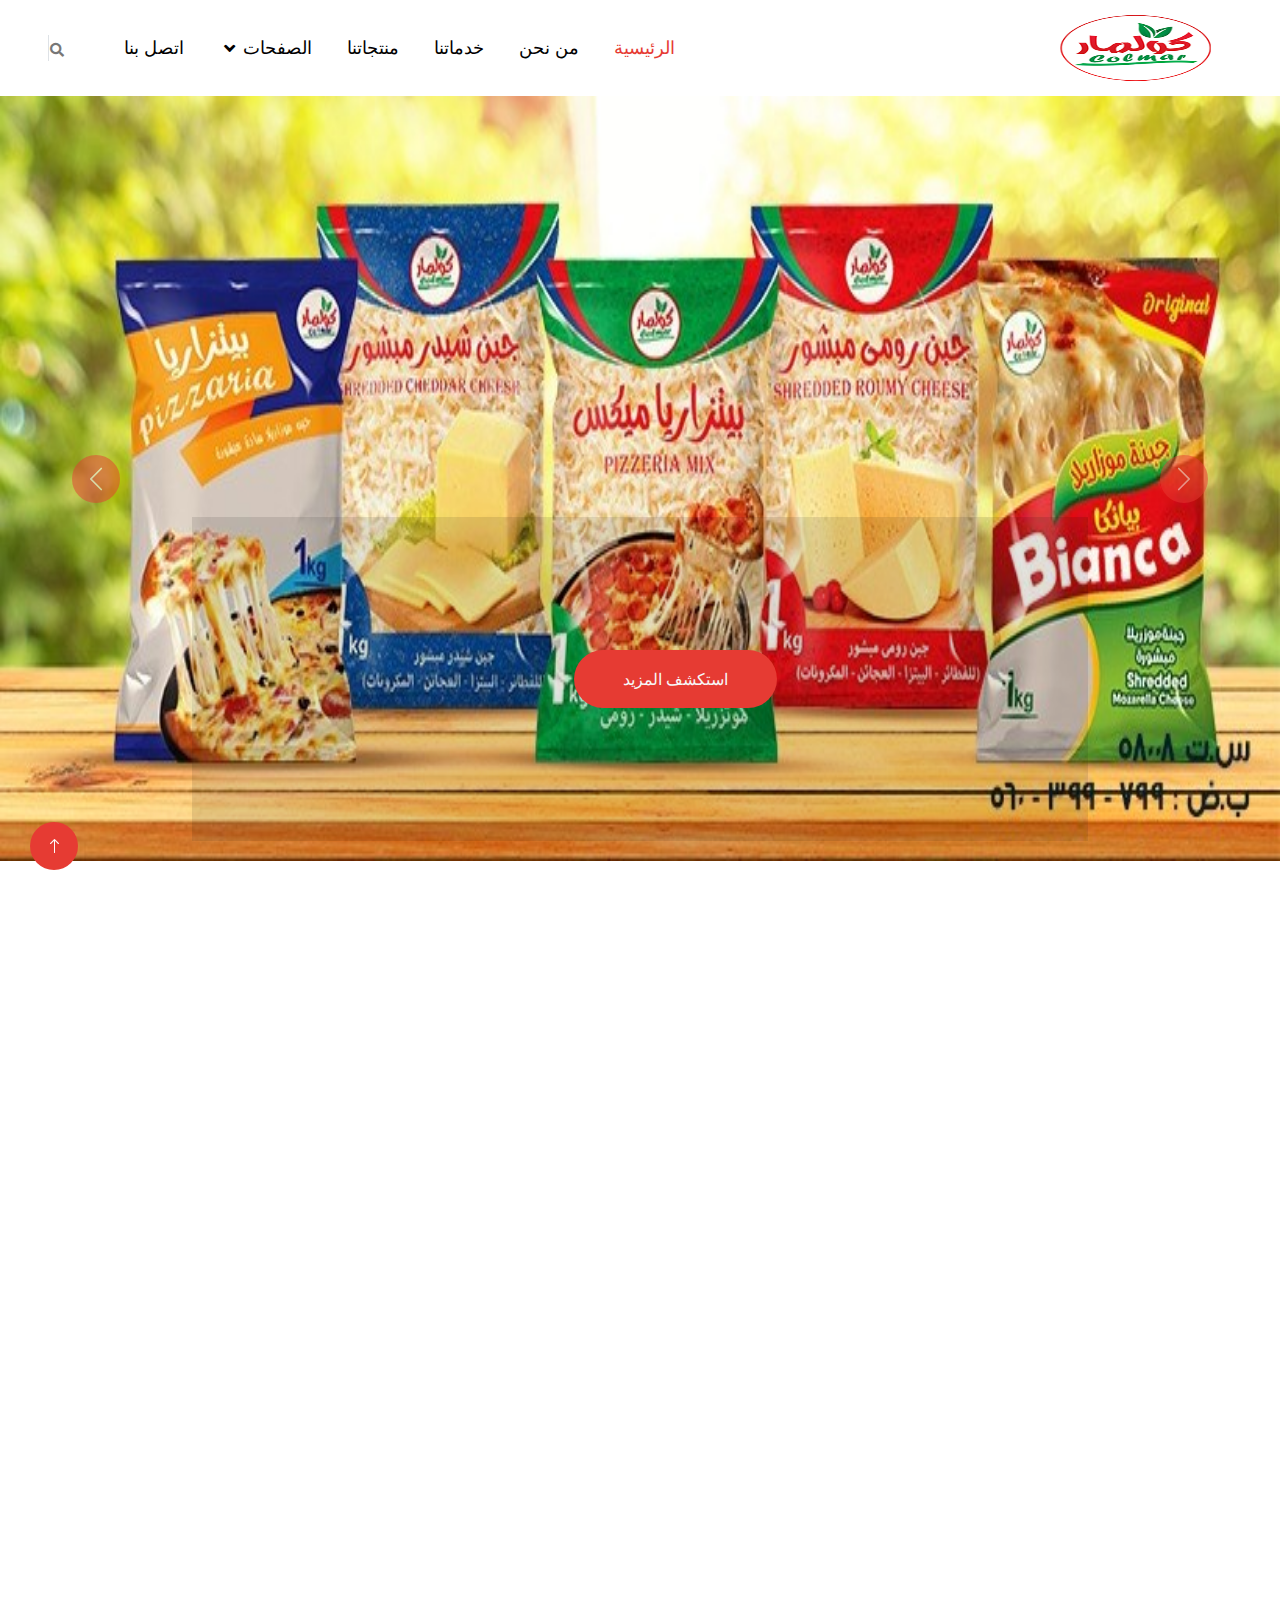
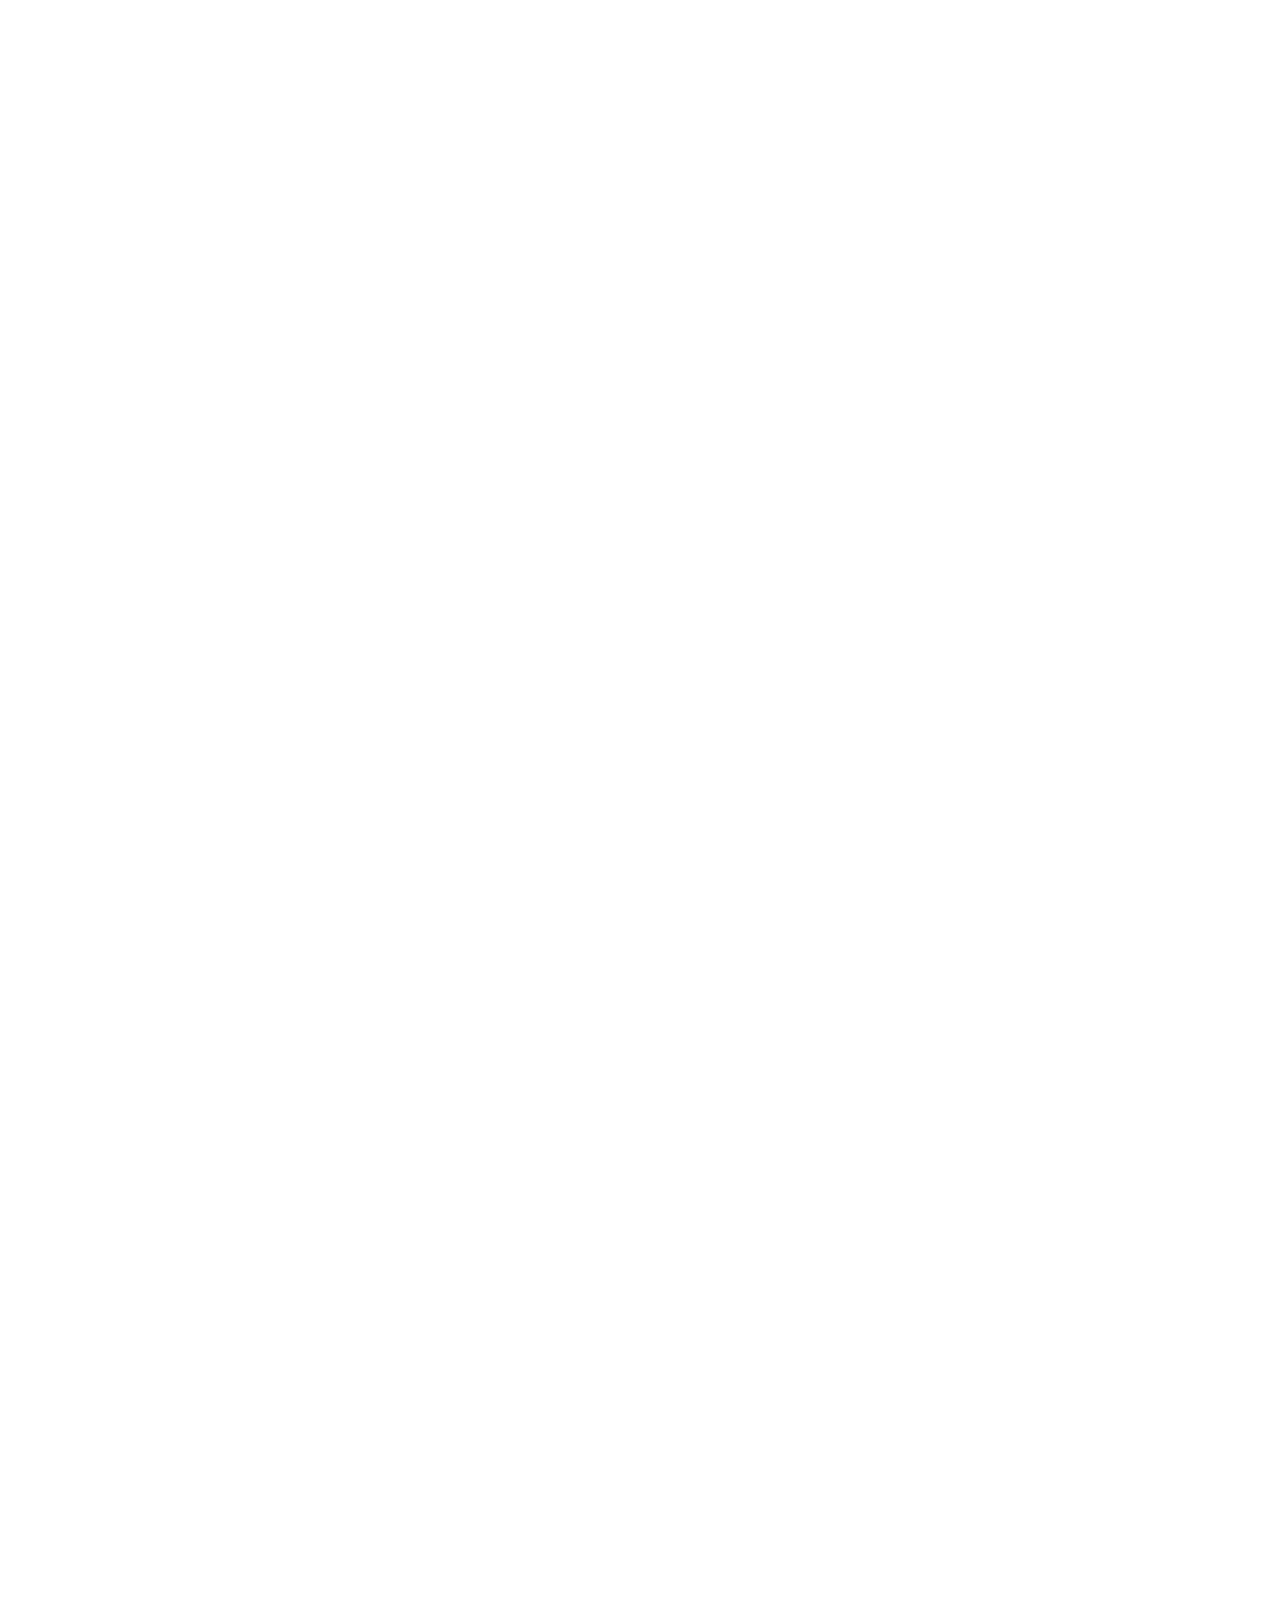
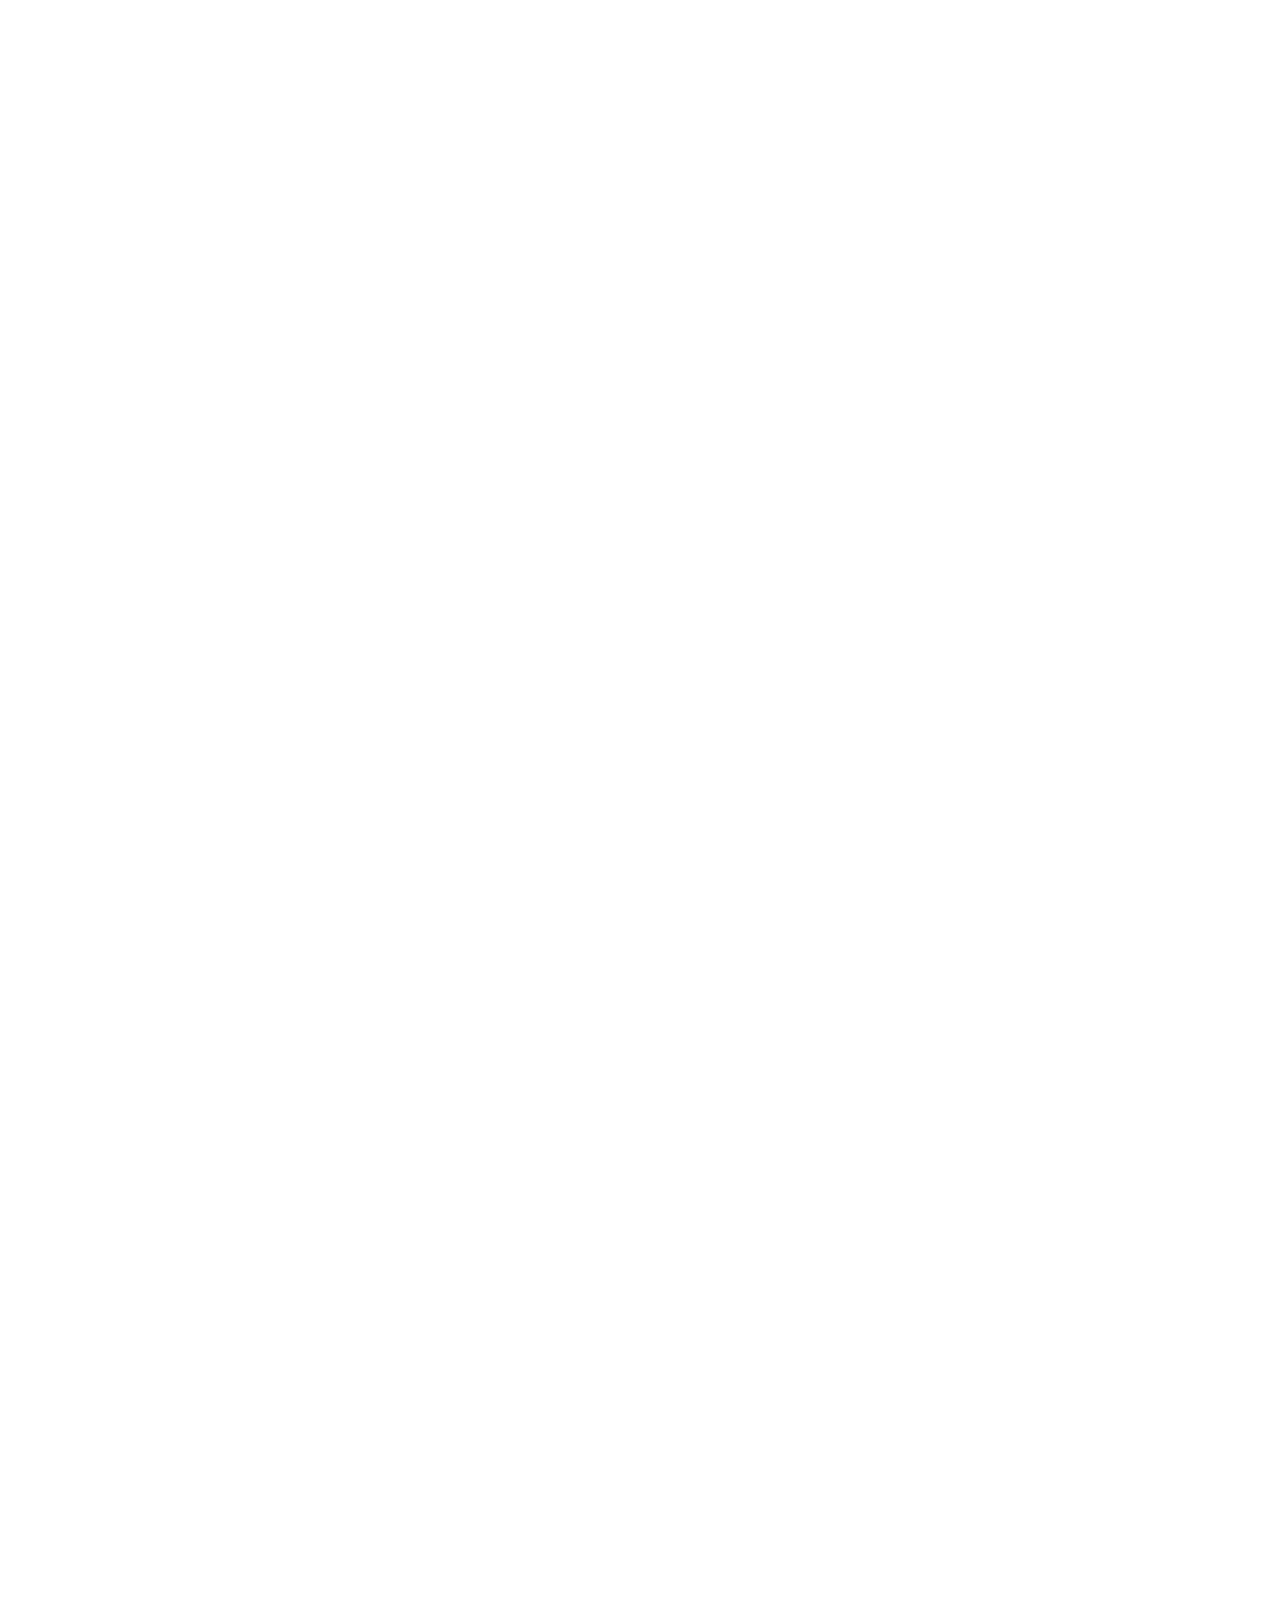
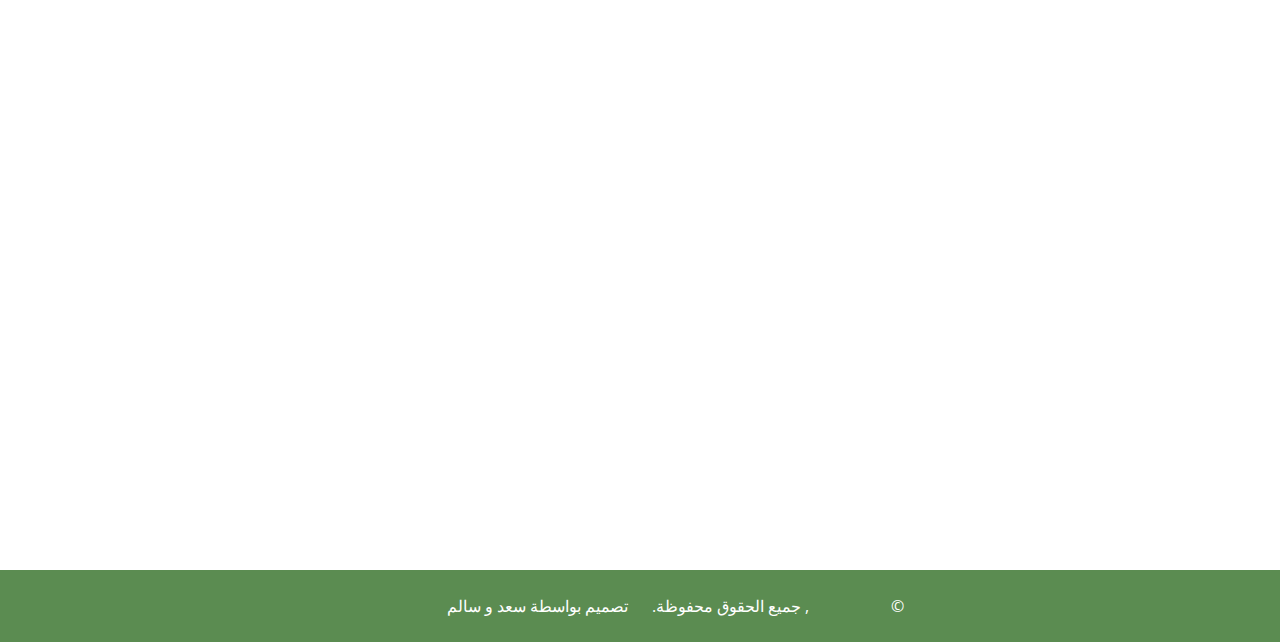
==== commit 8de468ab: "four commit" ====
--- a/index.html
+++ b/index.html
@@ -97,7 +97,7 @@
     <div id="header-carousel" class="carousel slide" data-bs-ride="carousel">
         <div class="carousel-inner">
             <div class="carousel-item active">
-                <img class="w-100 " style="height: 85vh;" src="img/carousel-1.jpg" alt="Image">
+                <img class=" w-100" style="height: 85vh;" src="img/_تنزيل.jpeg" alt="Image">
                 <div class="carousel-caption">
                     <div class="container">
                         <div class="row justify-content-end">
@@ -111,7 +111,7 @@
                 </div>
             </div>
             <div class="carousel-item">
-                <img class="w-100" style="height: 85vh;" src="img/carousel-2.jpg" alt="Image">
+                <img class="w-100" style="height: 85vh;" src="img/WhatsApp Image 2024-10-25 at 16.00.35.jpeg" alt="Image">
                 <div class="carousel-caption">
                     <div class="container">
                         <div class="row justify-content-start">
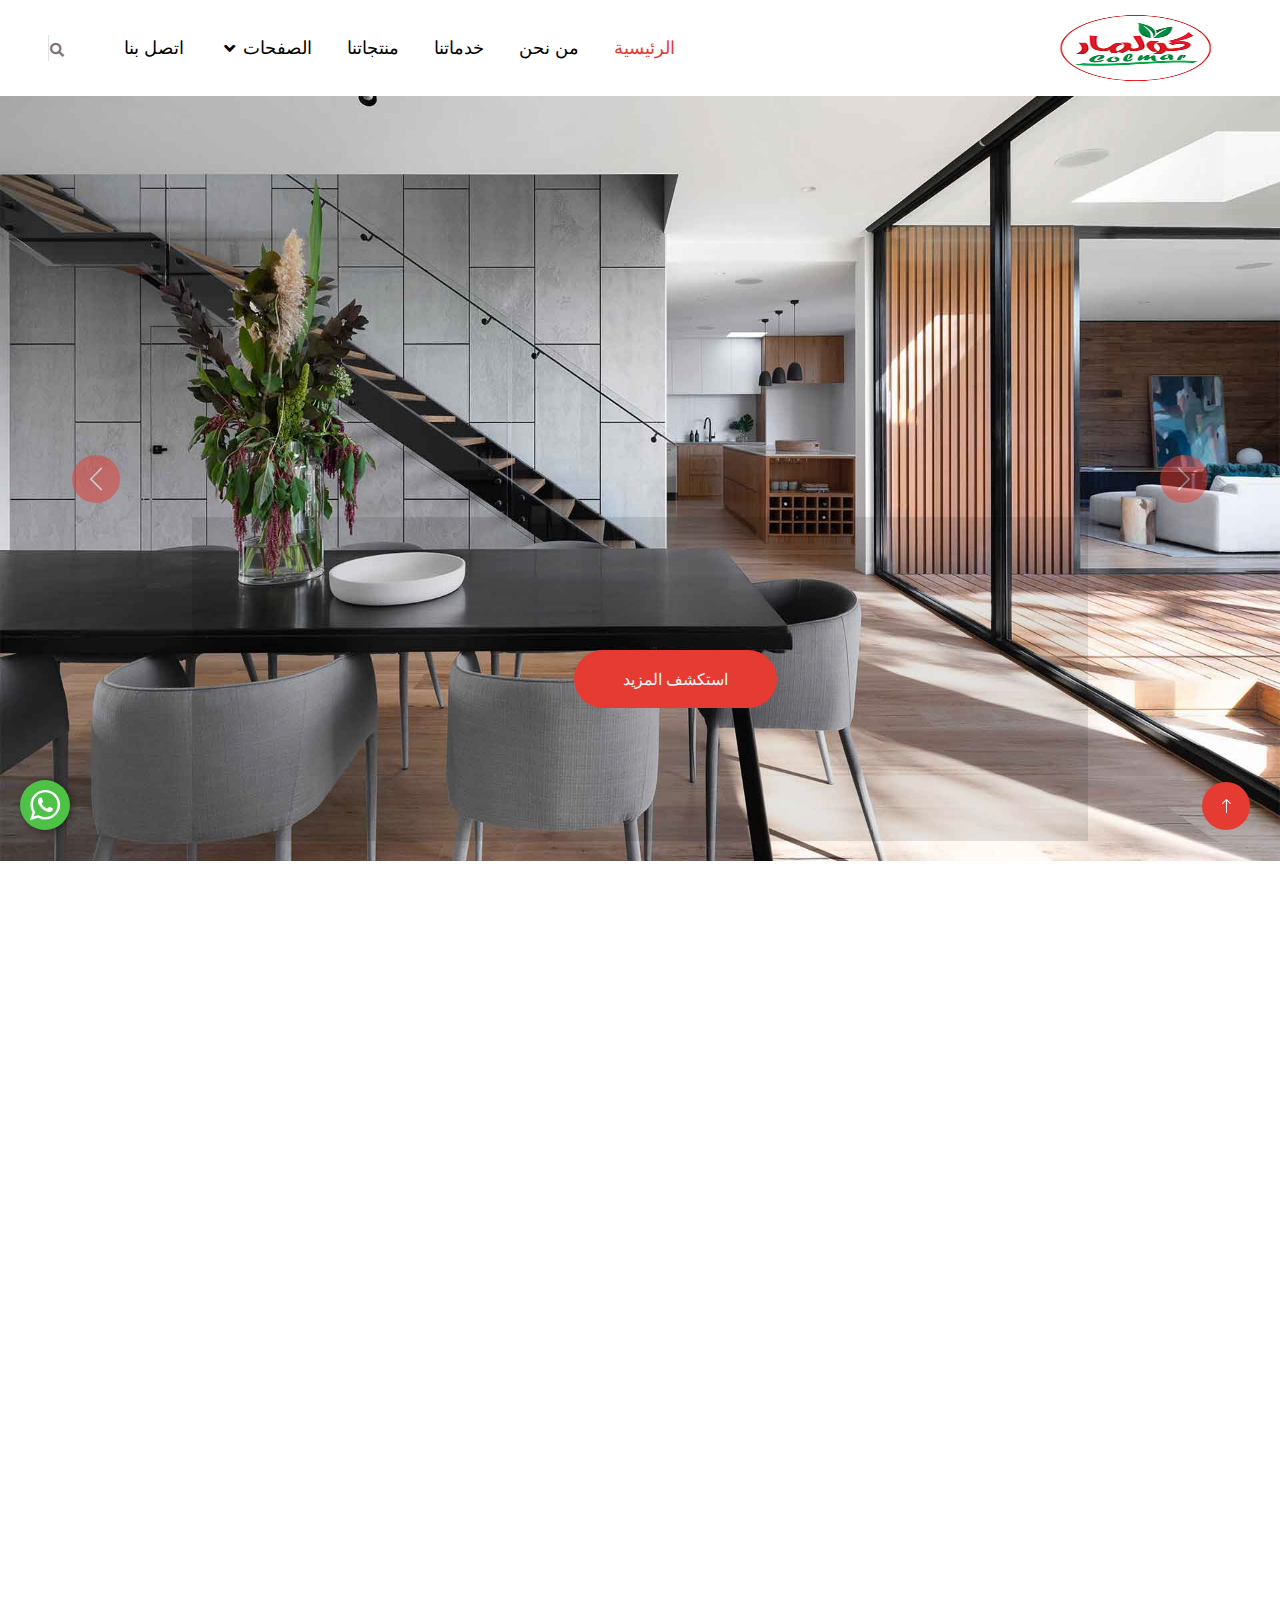
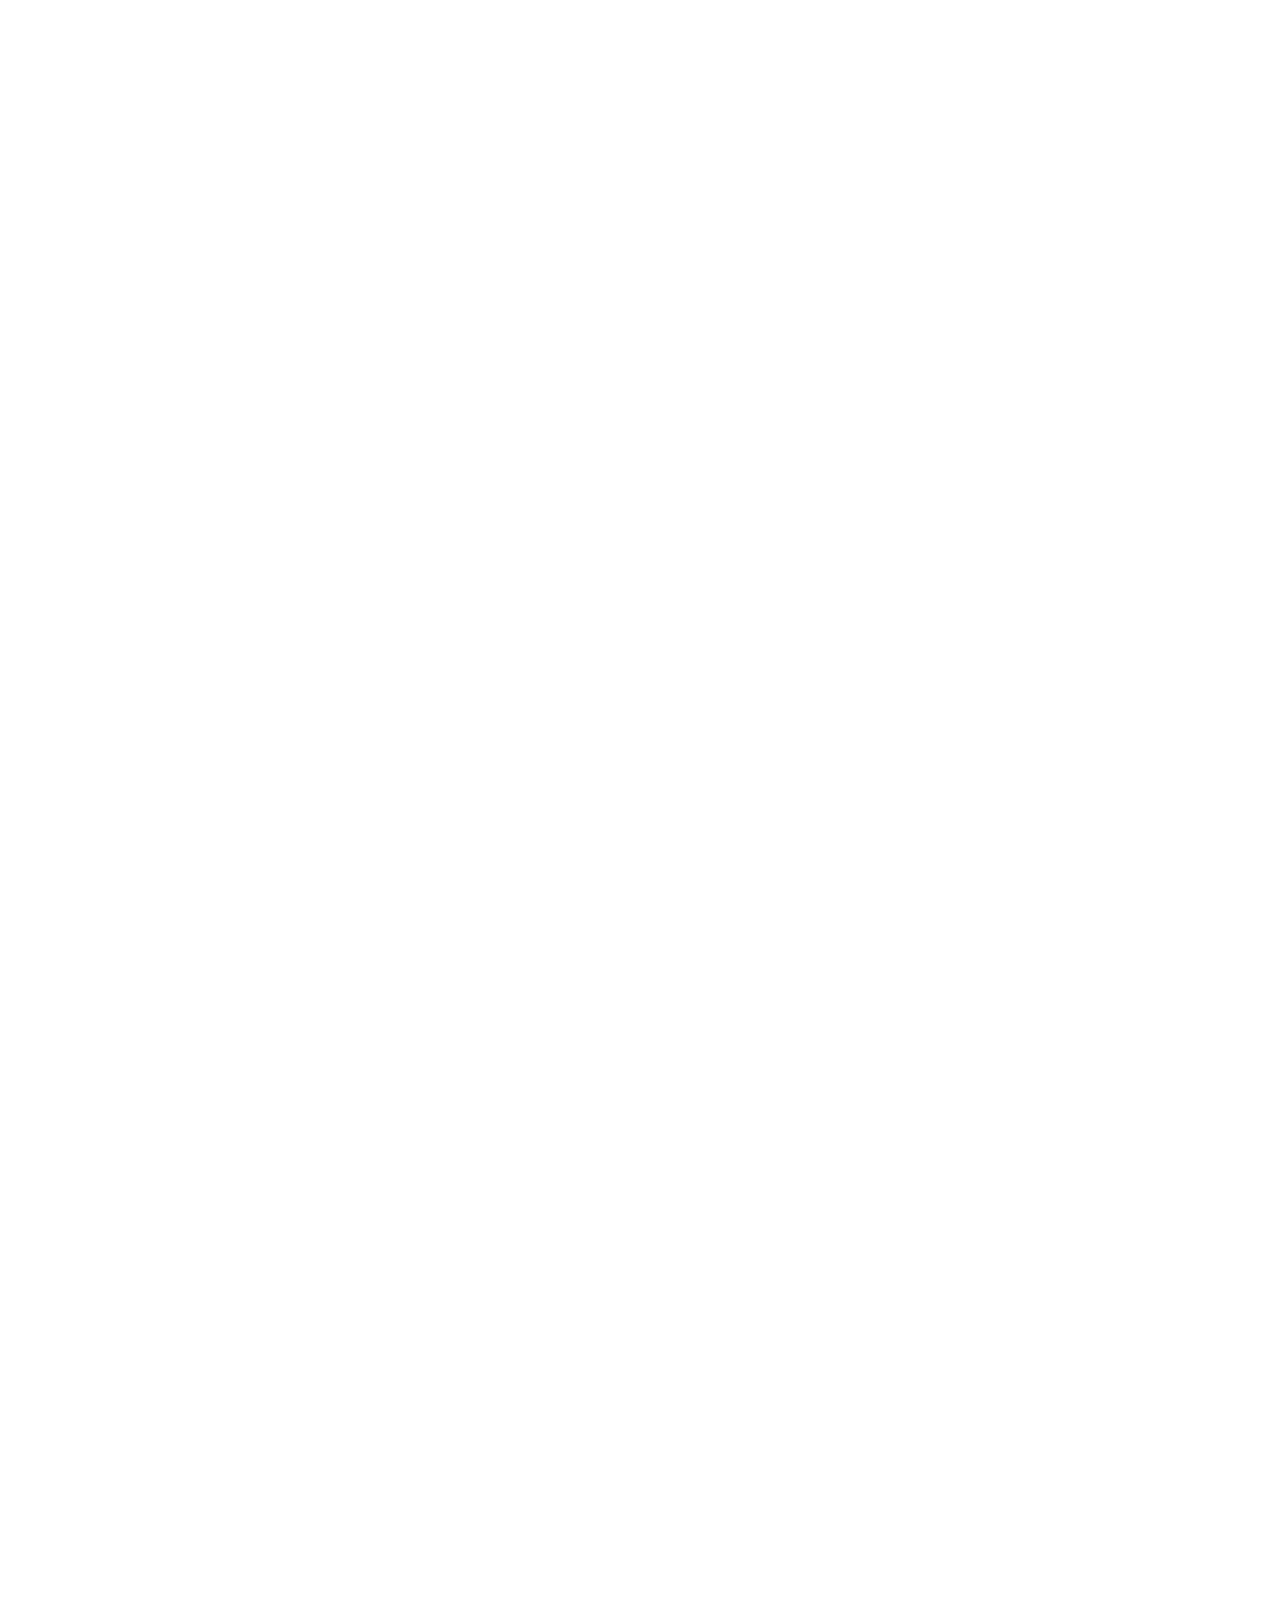
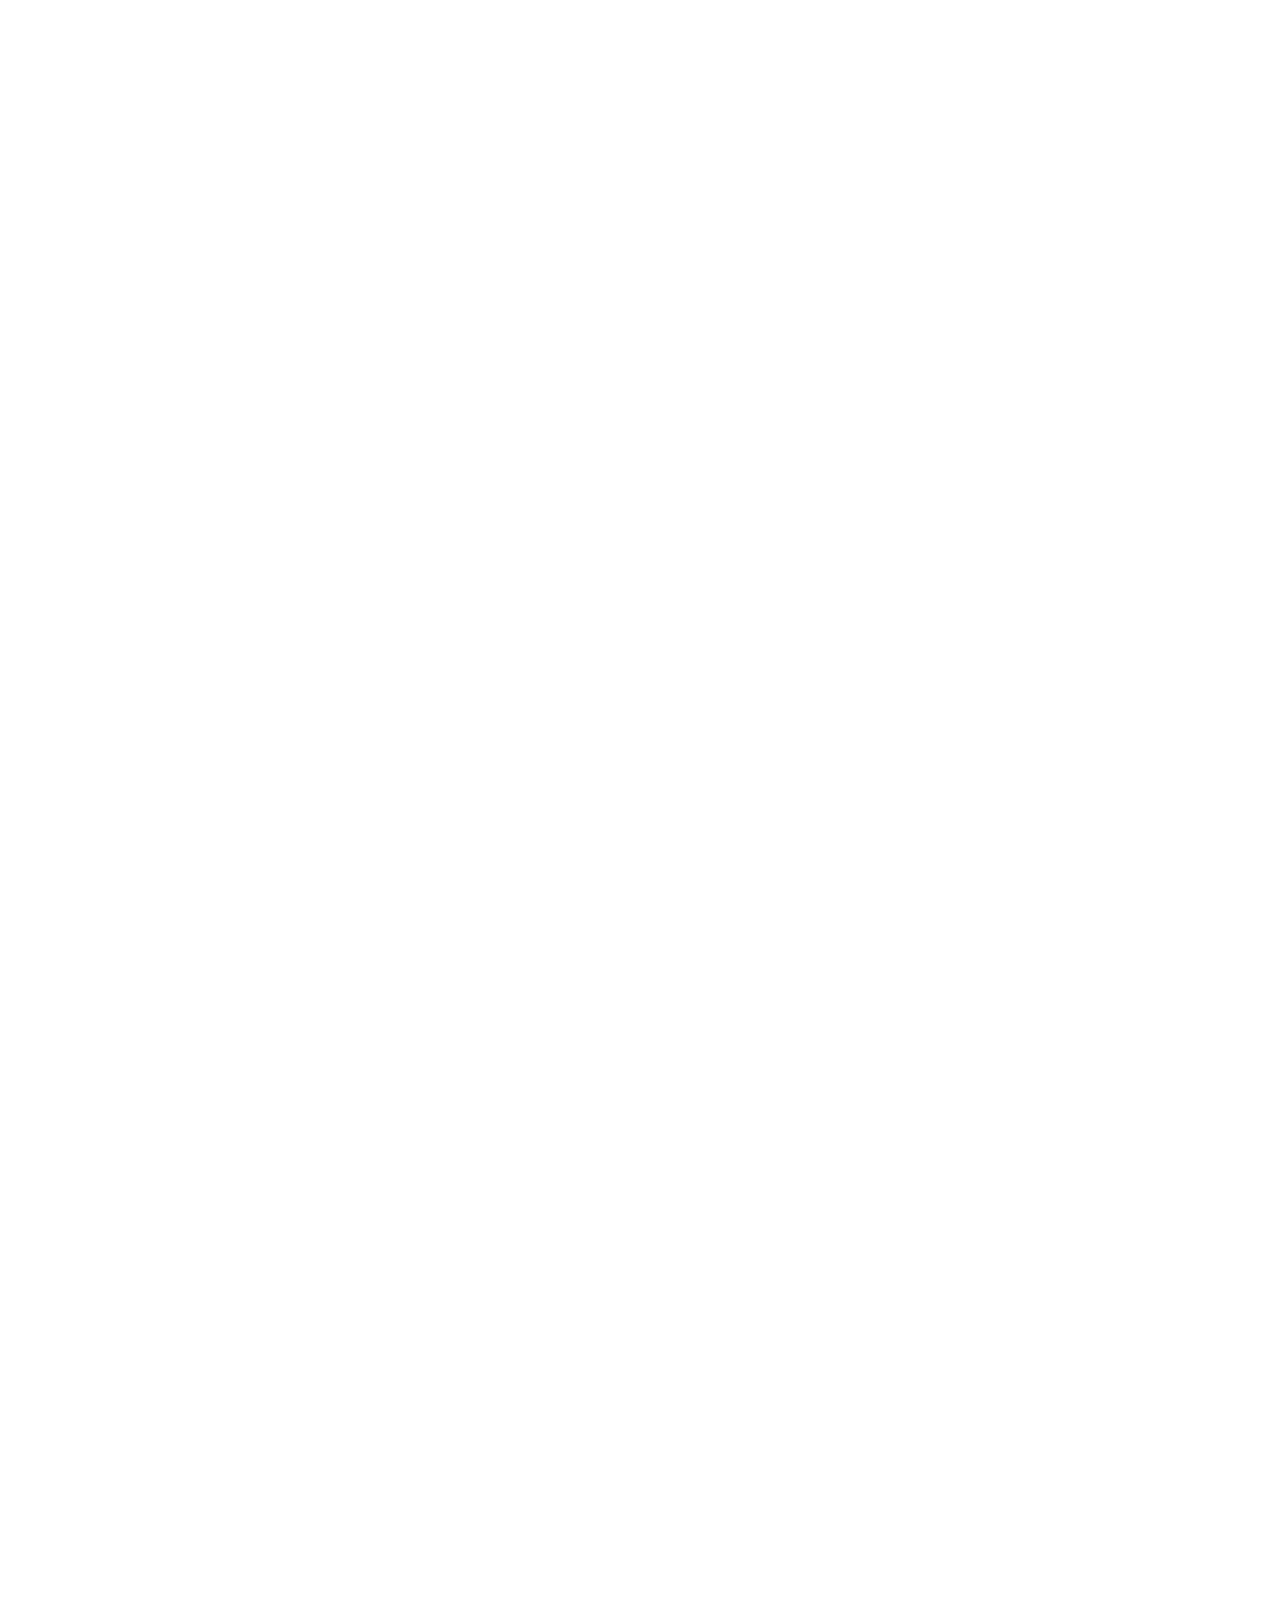
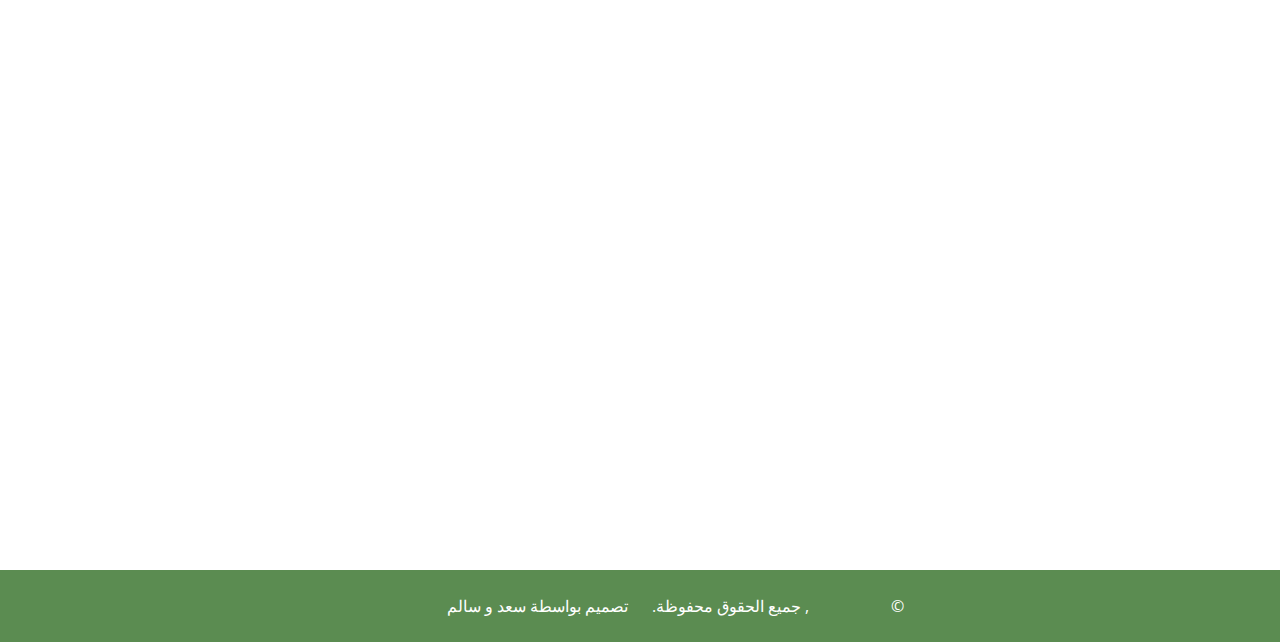
==== commit 6db3f3b8: "five commit" ====
--- a/index.html
+++ b/index.html
@@ -33,6 +33,10 @@
 </head>
 
 <body dir="rtl">
+
+    <a href="https://api.whatsapp.com/send?phone=2001015791799" target="_blank"><svg viewBox="0 0 32 32" class="whatsapp-ico"><path d=" M19.11 17.205c-.372 0-1.088 1.39-1.518 1.39a.63.63 0 0 1-.315-.1c-.802-.402-1.504-.817-2.163-1.447-.545-.516-1.146-1.29-1.46-1.963a.426.426 0 0 1-.073-.215c0-.33.99-.945.99-1.49 0-.143-.73-2.09-.832-2.335-.143-.372-.214-.487-.6-.487-.187 0-.36-.043-.53-.043-.302 0-.53.115-.746.315-.688.645-1.032 1.318-1.06 2.264v.114c-.015.99.472 1.977 1.017 2.78 1.23 1.82 2.506 3.41 4.554 4.34.616.287 2.035.888 2.722.888.817 0 2.15-.515 2.478-1.318.13-.33.244-.73.244-1.088 0-.058 0-.144-.03-.215-.1-.172-2.434-1.39-2.678-1.39zm-2.908 7.593c-1.747 0-3.48-.53-4.942-1.49L7.793 24.41l1.132-3.337a8.955 8.955 0 0 1-1.72-5.272c0-4.955 4.04-8.995 8.997-8.995S25.2 10.845 25.2 15.8c0 4.958-4.04 8.998-8.998 8.998zm0-19.798c-5.96 0-10.8 4.842-10.8 10.8 0 1.964.53 3.898 1.546 5.574L5 27.176l5.974-1.92a10.807 10.807 0 0 0 16.03-9.455c0-5.958-4.842-10.8-10.802-10.8z" fill-rule="evenodd"></path></svg></a>
+
+
     <!-- Spinner Start -->
     <div id="spinner" class="show bg-white position-fixed translate-middle w-100 vh-100 top-50 start-50 d-flex align-items-center justify-content-center">
         <div class="spinner-border text-primary" role="status" style="width: 3rem; height: 3rem;"></div>
@@ -97,7 +101,7 @@
     <div id="header-carousel" class="carousel slide" data-bs-ride="carousel">
         <div class="carousel-inner">
             <div class="carousel-item active">
-                <img class=" w-100" style="height: 85vh;" src="img/_تنزيل.jpeg" alt="Image">
+                <img class="w-100 " style="height: 85vh;" src="img/carousel-1.jpg" alt="Image">
                 <div class="carousel-caption">
                     <div class="container">
                         <div class="row justify-content-end">
@@ -111,7 +115,7 @@
                 </div>
             </div>
             <div class="carousel-item">
-                <img class="w-100" style="height: 85vh;" src="img/WhatsApp Image 2024-10-25 at 16.00.35.jpeg" alt="Image">
+                <img class="w-100" style="height: 85vh;" src="img/carousel-2.jpg" alt="Image">
                 <div class="carousel-caption">
                     <div class="container">
                         <div class="row justify-content-start">
@@ -408,7 +412,7 @@
             <div class="col-md-6 col-lg-4 col-xl-3 wow fadeInUp" data-wow-delay="0.1s">
                 <div class="product-item">
                     <div class="position-relative">
-                        <img class="img-fluid" src="img/product-1.jpg" alt="">
+                        <img class="img-fluid" src="img/WhatsApp Image 2024-10-25 at 16.00.05.jpeg" alt="">
                         <div class="product-overlay">
                             <a class="btn btn-square btn-secondary rounded-circle m-1" href=""><i class="bi bi-link"></i></a>
                             <a class="btn btn-square btn-secondary rounded-circle m-1" href=""><i class="bi bi-cart"></i></a>
@@ -424,7 +428,7 @@
             <div class="col-md-6 col-lg-4 col-xl-3 wow fadeInUp" data-wow-delay="0.3s">
                 <div class="product-item">
                     <div class="position-relative">
-                        <img class="img-fluid" src="img/product-2.jpg" alt="">
+                        <img class="img-fluid" src="img/WhatsApp Image 2024-10-25 at 16.00.32 (2).jpeg" alt="">
                         <div class="product-overlay">
                             <a class="btn btn-square btn-secondary rounded-circle m-1" href=""><i class="bi bi-link"></i></a>
                             <a class="btn btn-square btn-secondary rounded-circle m-1" href=""><i class="bi bi-cart"></i></a>
@@ -440,7 +444,7 @@
             <div class="col-md-6 col-lg-4 col-xl-3 wow fadeInUp" data-wow-delay="0.5s">
                 <div class="product-item">
                     <div class="position-relative">
-                        <img class="img-fluid" src="img/product-3.jpg" alt="">
+                        <img class="img-fluid" src="img/WhatsApp Image 2024-10-25 at 16.00.34 (1).jpeg" alt="">
                         <div class="product-overlay">
                             <a class="btn btn-square btn-secondary rounded-circle m-1" href=""><i class="bi bi-link"></i></a>
                             <a class="btn btn-square btn-secondary rounded-circle m-1" href=""><i class="bi bi-cart"></i></a>
@@ -456,7 +460,7 @@
             <div class="col-md-6 col-lg-4 col-xl-3 wow fadeInUp" data-wow-delay="0.7s">
                 <div class="product-item">
                     <div class="position-relative">
-                        <img class="img-fluid" src="img/product-4.jpg" alt="">
+                        <img class="img-fluid" src="img/WhatsApp Image 2024-10-25 at 16.00.34.jpeg" alt="">
                         <div class="product-overlay">
                             <a class="btn btn-square btn-secondary rounded-circle m-1" href=""><i class="bi bi-link"></i></a>
                             <a class="btn btn-square btn-secondary rounded-circle m-1" href=""><i class="bi bi-cart"></i></a>
@@ -590,7 +594,7 @@
 
 
 <!-- Back to Top -->
-<a href="#" class="btn btn-lg discover text-white btn-lg-square rounded-circle back-to-top"><i class="bi bi-arrow-up"></i></a>
+<a href="#" dir="rtl" class="btn btn-lg discover text-white btn-lg-square rounded-circle back-to-top"><i class="bi bi-arrow-up"></i></a>
 
 
     <!-- JavaScript Libraries -->
--- a/css/style.css
+++ b/css/style.css
@@ -9,8 +9,8 @@
 .back-to-top {
     position: fixed;
     display: none;
-    left: 30px; /* Changed from 'right' for RTL */
-    bottom: 30px;
+    right: 30px; /* Changed from 'right' for RTL */
+    bottom: 70px;
     z-index: 99;
 }
 
@@ -534,3 +534,26 @@
     letter-spacing: 1px;
     box-shadow: none;
 }
+/************* */
+
+ /************** left popup whats and popup form *****************/   
+
+/*-------------------------*/
+
+.whatsapp-ico{
+    fill: white;
+    width: 50px;
+    height: 50px;
+    padding: 3px;
+    background-color: #4dc247;
+    border-radius: 50%;
+    box-shadow: 2px 2px 6px rgba(0,0,0,0.4);
+    position: fixed;
+    bottom: 70px;
+    left : 20px;
+    z-index: 10;
+}
+
+.whatsapp-ico:hover{
+    box-shadow: 2px 2px 11px rgba(0,0,0,0.7);
+}
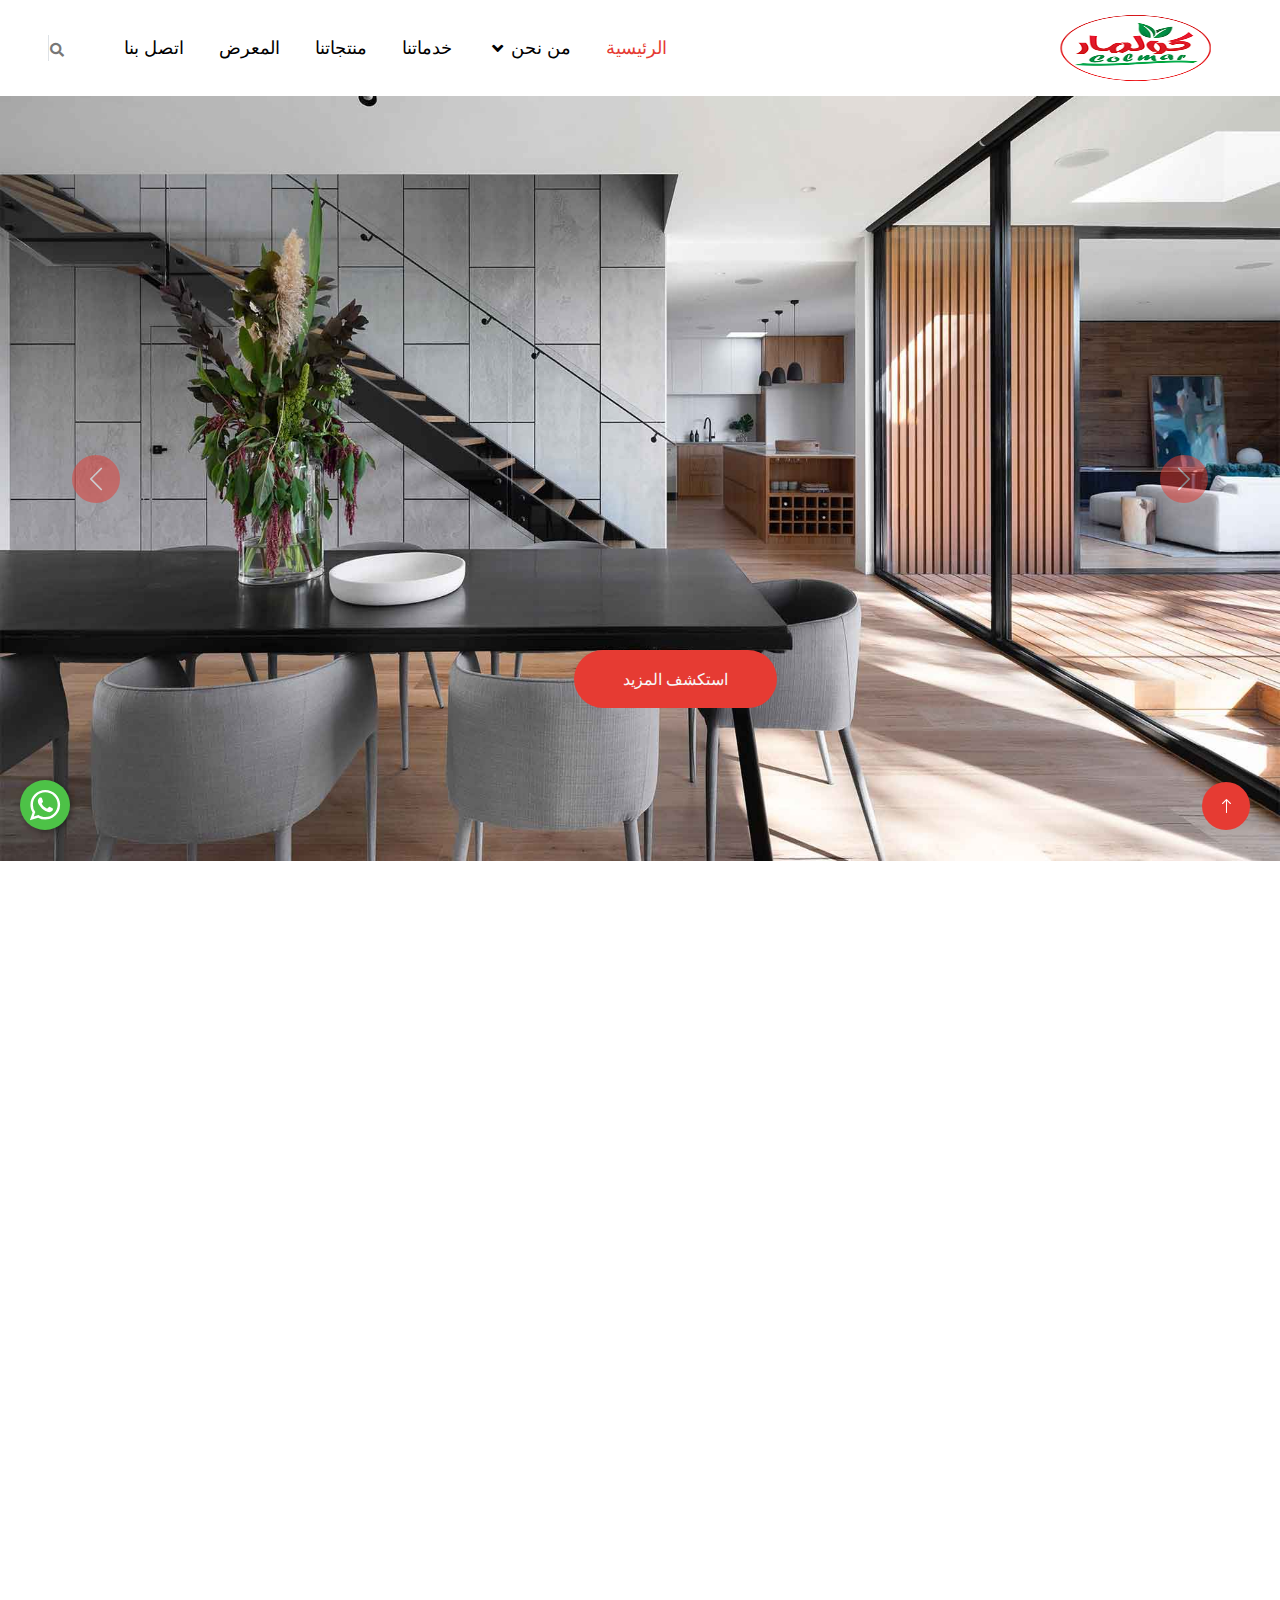
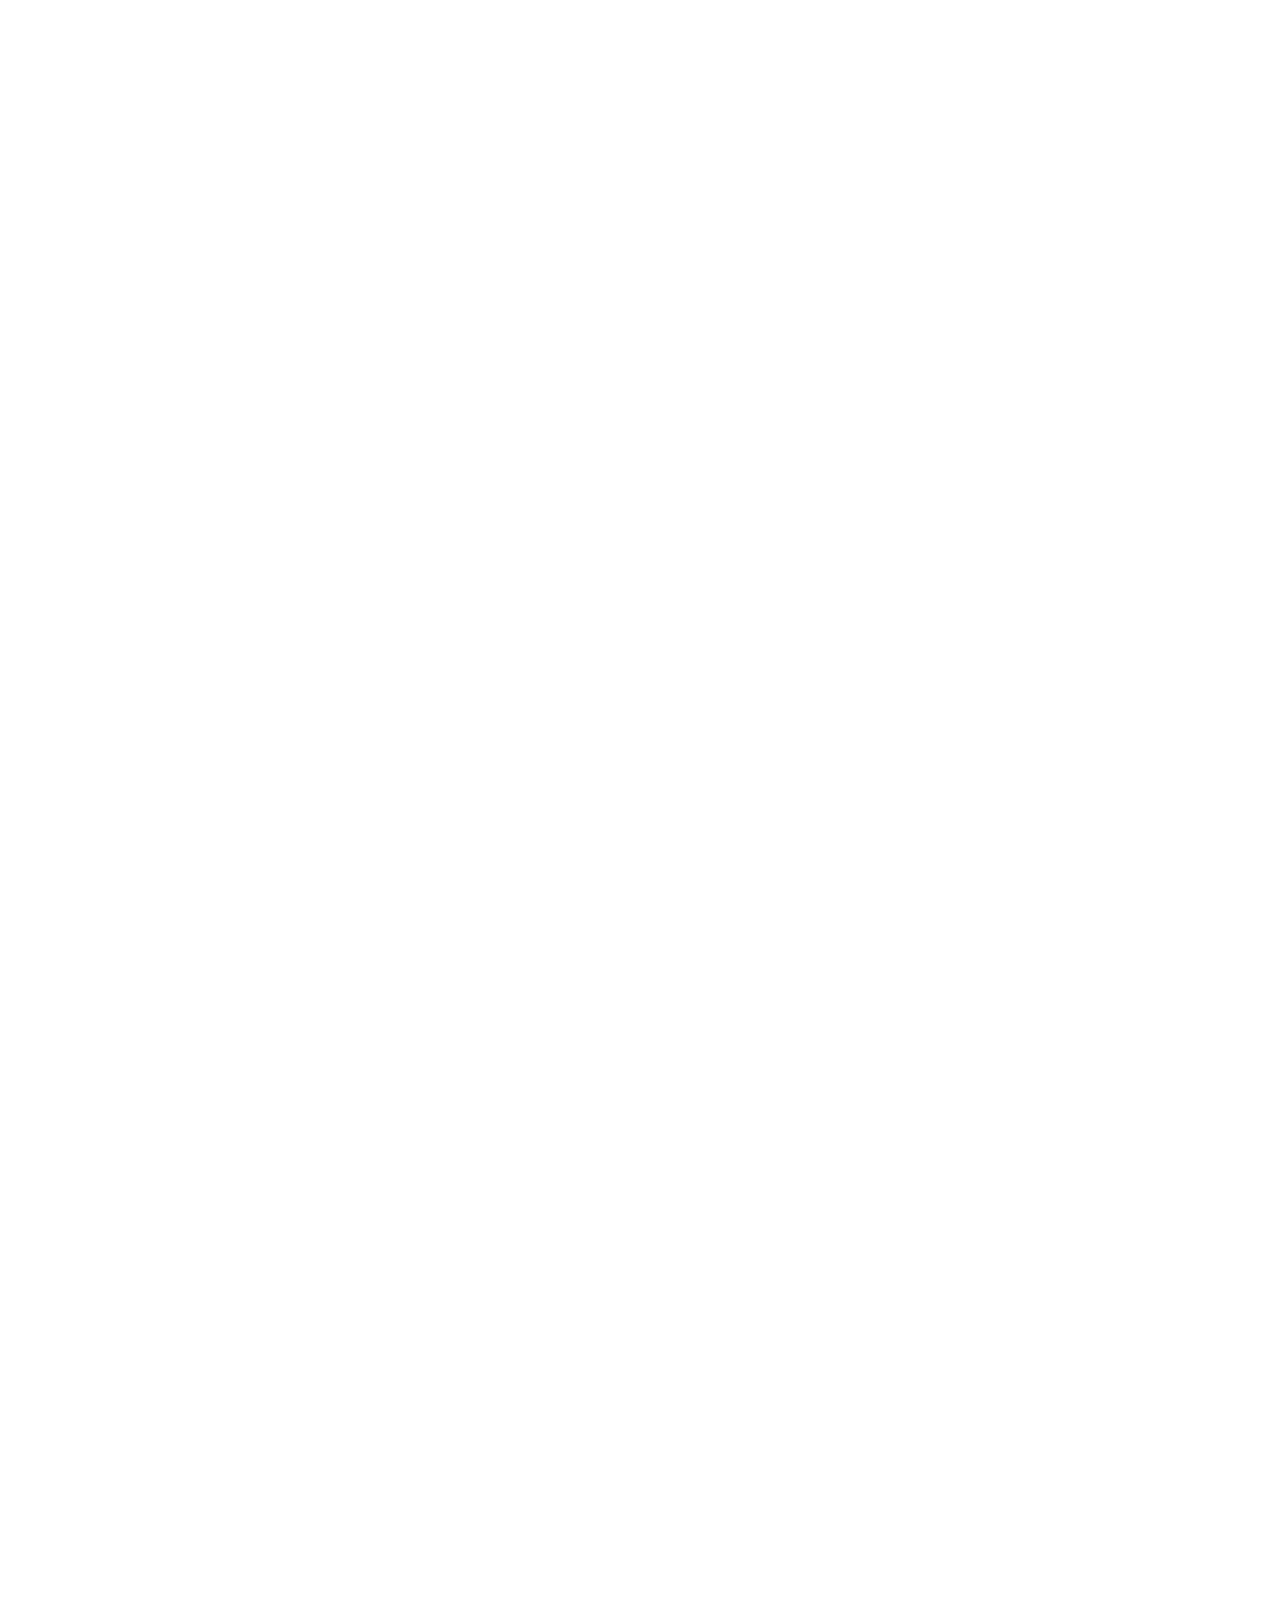
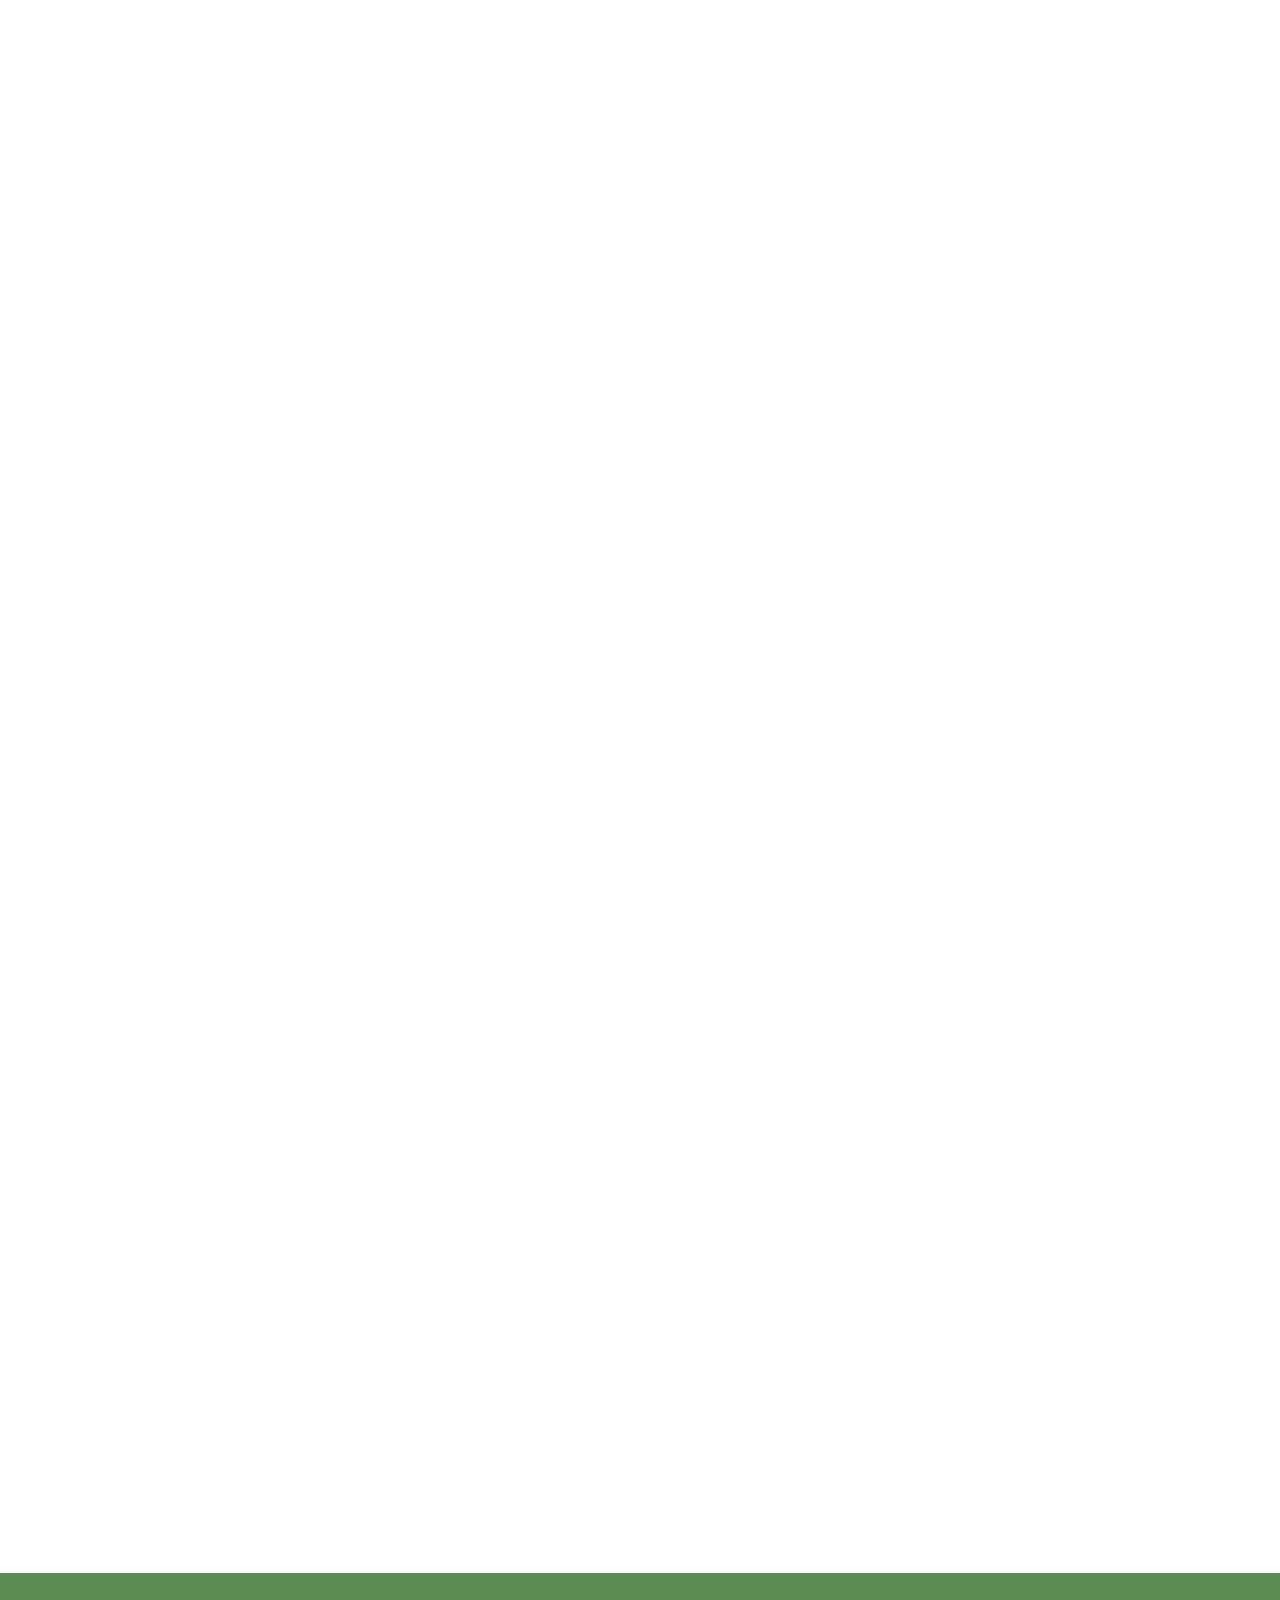
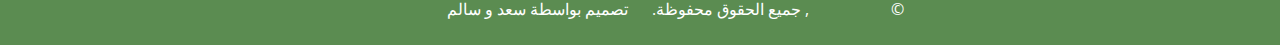
==== commit 16801930: "sex commit" ====
--- a/index.html
+++ b/index.html
@@ -30,6 +30,8 @@
 
     <!-- Template Stylesheet -->
     <link href="css/style.css" rel="stylesheet">
+    <!-- <link href="https://cdn.jsdelivr.net/npm/bootstrap@5.3.0/dist/css/bootstrap.min.css" rel="stylesheet"> -->
+
 </head>
 
 <body dir="rtl">
@@ -74,10 +76,23 @@
     <div class="collapse navbar-collapse" id="navbarCollapse">
         <div class="navbar-nav me-auto  p-lg-0">
             <a href="index.html" class="nav-item nav-link active">الرئيسية</a>
-            <a href="about.html" class="nav-item nav-link">من نحن</a>
+            <!-- <a href="about.html" class="nav-item nav-link">من نحن</a> -->
+            <div class="nav-item dropdown">
+                <a href="#" class="nav-link dropdown-toggle" data-bs-toggle="dropdown">من نحن</a>
+                <div class="dropdown-menu bg-light m-0">
+                    <a href="about.html" class="dropdown-item"> معلومات عنا</a>
+
+                    <a href="Our vision.html" class="dropdown-item">رؤيتنا</a>
+                    <a href="Our message.html" class="dropdown-item">رسالتنا</a>
+                    <a href="Our mission.html" class="dropdown-item">هدفنا</a>
+                    <!-- <a href="404.html" class="dropdown-item">صفحة 404</a> -->
+                </div>
+            </div>
             <a href="service.html" class="nav-item nav-link">خدماتنا</a>
             <a href="product.html" class="nav-item nav-link">منتجاتنا</a>
-            <div class="nav-item dropdown">
+            <a href="gallery.html" class="nav-item nav-link">المعرض</a>
+
+            <!-- <div class="nav-item dropdown">
                 <a href="#" class="nav-link dropdown-toggle" data-bs-toggle="dropdown">الصفحات</a>
                 <div class="dropdown-menu bg-light m-0">
                     <a href="gallery.html" class="dropdown-item">المعرض</a>
@@ -86,7 +101,8 @@
                     <a href="testimonial.html" class="dropdown-item">شهادات العملاء</a>
                     <a href="404.html" class="dropdown-item">صفحة 404</a>
                 </div>
-            </div>
+            </div> -->
+          
             <a href="contact.html" class="nav-item nav-link">اتصل بنا</a>
         </div>
         <div class="border-start pe-4 d-none d-lg-block">
@@ -101,7 +117,8 @@
     <div id="header-carousel" class="carousel slide" data-bs-ride="carousel">
         <div class="carousel-inner">
             <div class="carousel-item active">
-                <img class="w-100 " style="height: 85vh;" src="img/carousel-1.jpg" alt="Image">
+                <img class=" " style="height: 85vh;width:100%" src="img/carousel-1.jpg" alt="Image">
+               
                 <div class="carousel-caption">
                     <div class="container">
                         <div class="row justify-content-end">
@@ -115,7 +132,7 @@
                 </div>
             </div>
             <div class="carousel-item">
-                <img class="w-100" style="height: 85vh;" src="img/carousel-2.jpg" alt="Image">
+                <img class="" style="height: 85vh; width:100%" src="img/carousel-2.jpg" alt="Image">
                 <div class="carousel-caption">
                     <div class="container">
                         <div class="row justify-content-start">
@@ -168,7 +185,7 @@
                 <p class="section-title bg-white text-end text-primary ps-3">من نحن</p>
                 <h1 class="mb-4 text-dark">تعرف على مصنعنا وتاريخنا</h1>
                 <p class="mb-4">
-                    نحن في <strong>كولمار</strong> نفخر بتقديم أرقى أنواع الجبن التي تجمع بين الجودة والطعم الفريد. تأسست شركتنا على أساس التفاني في تقديم منتجات صحية ومغذية تلبي احتياجات جميع أفراد الأسرة. نؤمن بأن الجودة تبدأ من اختيار المكونات الطبيعية الطازجة، لذا نحرص على اختيار أفضل أنواع الحليب واتباع أحدث الأساليب في التصنيع لضمان مذاق لا يُضاهى.
+                    نحن في <strong>كولمار</strong> نفخر بتقديم أرقى أنواع الجبن التي تجمع بين الجودة والطعم الفريد. على مدار السنوات، حقق مصنعنا نجاحات متواصلة واستطاع اكتساب العديد من العلامات التجارية الرائدة في السوق، مما يثبت التزامنا بالتميز والجودة. تأسست شركتنا على أساس التفاني في تقديم منتجات صحية ومغذية تلبي احتياجات جميع أفراد الأسرة. نؤمن بأن الجودة تبدأ من اختيار المكونات الطبيعية الطازجة، لذا نحرص على اختيار أفضل أنواع الحليب واتباع أحدث الأساليب في التصنيع لضمان مذاق لا يُضاهى.
                 </p>
                 <div class="row g-5 pt-2 mb-5">
                     <div class="col-sm-6">
@@ -188,6 +205,9 @@
     </div>
 </div>
 <!-- About End -->
+
+
+
 
 
 <!-- Features Start -->
@@ -244,41 +264,6 @@
 </div>
 <!-- Features End -->
 
-
-<!-- Banner Start -->
-<!-- <div class="container-fluid banner my-5 py-5" data-parallax="scroll" data-image-src="img/banner.jpg" dir="rtl">
-    <div class="container py-5">
-        <div class="row g-5">
-            <div class="col-lg-6 wow fadeIn" data-wow-delay="0.3s">
-                <div class="row g-4 align-items-center">
-                    <div class="col-sm-4">
-                        <img class="img-fluid rounded" src="img/banner-1.jpg" alt="">
-                    </div>
-                    <div class="col-sm-8">
-                        <h2 class="text-white mb-3">نبيع أفضل منتجات الألبان</h2>
-                        <p class="text-white mb-4">كليتا إيرات إبصم ولوريم ولوريم، سيت سيت لوريم كليتا ديو جوستو ماغنا دولور إيرات أميت</p>
-                        <a class="btn btn-secondary rounded-pill py-2 px-4" href="">قراءة المزيد</a>
-                    </div>
-                </div>
-            </div>
-            <div class="col-lg-6 wow fadeIn" data-wow-delay="0.5s">
-                <div class="row g-4 align-items-center">
-                    <div class="col-sm-4">
-                        <img class="img-fluid rounded" src="img/banner-2.jpg" alt="">
-                    </div>
-                    <div class="col-sm-8">
-                        <h2 class="text-white mb-3">نقوم بتوصيل الحليب الطازج في جميع أنحاء العالم</h2>
-                        <p class="text-white mb-4">كليتا إيرات إبصم ولوريم ولوريم، سيت سيت لوريم كليتا ديو جوستو ماغنا دولور إيرات أميت</p>
-                        <a class="btn btn-secondary rounded-pill py-2 px-4" href="">قراءة المزيد</a>
-                    </div>
-                </div>
-            </div>
-        </div>
-    </div>
-</div> -->
-<!-- Banner End -->
-
-
 <!-- Service Start -->
 <div class="container-xxl py-5" dir="rtl">
     <div class="container">
@@ -401,84 +386,10 @@
 <!-- Gallery End -->
 
 
-<!-- Product Start -->
-<div class="container-xxl py-5" dir="rtl">
-    <div class="container">
-        <div class="text-center mx-auto wow fadeInUp" data-wow-delay="0.1s" style="max-width: 500px;">
-            <p class="section-title bg-white text-center text-primary px-3">منتجاتنا</p>
-            <h1 class="mb-5">منتجات الألبان لدينا لحياة صحية</h1>
-        </div>
-        <div class="row gx-4">
-            <div class="col-md-6 col-lg-4 col-xl-3 wow fadeInUp" data-wow-delay="0.1s">
-                <div class="product-item">
-                    <div class="position-relative">
-                        <img class="img-fluid" src="img/WhatsApp Image 2024-10-25 at 16.00.05.jpeg" alt="">
-                        <div class="product-overlay">
-                            <a class="btn btn-square btn-secondary rounded-circle m-1" href=""><i class="bi bi-link"></i></a>
-                            <a class="btn btn-square btn-secondary rounded-circle m-1" href=""><i class="bi bi-cart"></i></a>
-                        </div>
-                    </div>
-                    <div class="text-center p-4">
-                        <a class="d-block h5" href="">حليب نقي</a>
-                        <span class="text-primary me-1">$19.00</span>
-                        <span class="text-decoration-line-through">$29.00</span>
-                    </div>
-                </div>
-            </div>
-            <div class="col-md-6 col-lg-4 col-xl-3 wow fadeInUp" data-wow-delay="0.3s">
-                <div class="product-item">
-                    <div class="position-relative">
-                        <img class="img-fluid" src="img/WhatsApp Image 2024-10-25 at 16.00.32 (2).jpeg" alt="">
-                        <div class="product-overlay">
-                            <a class="btn btn-square btn-secondary rounded-circle m-1" href=""><i class="bi bi-link"></i></a>
-                            <a class="btn btn-square btn-secondary rounded-circle m-1" href=""><i class="bi bi-cart"></i></a>
-                        </div>
-                    </div>
-                    <div class="text-center p-4">
-                        <a class="d-block h5" href="">لحوم طازجة</a>
-                        <span class="text-primary me-1">$19.00</span>
-                        <span class="text-decoration-line-through">$29.00</span>
-                    </div>
-                </div>
-            </div>
-            <div class="col-md-6 col-lg-4 col-xl-3 wow fadeInUp" data-wow-delay="0.5s">
-                <div class="product-item">
-                    <div class="position-relative">
-                        <img class="img-fluid" src="img/WhatsApp Image 2024-10-25 at 16.00.34 (1).jpeg" alt="">
-                        <div class="product-overlay">
-                            <a class="btn btn-square btn-secondary rounded-circle m-1" href=""><i class="bi bi-link"></i></a>
-                            <a class="btn btn-square btn-secondary rounded-circle m-1" href=""><i class="bi bi-cart"></i></a>
-                        </div>
-                    </div>
-                    <div class="text-center p-4">
-                        <a class="d-block h5" href="">منتجات الألبان</a>
-                        <span class="text-primary me-1">$19.00</span>
-                        <span class="text-decoration-line-through">$29.00</span>
-                    </div>
-                </div>
-            </div>
-            <div class="col-md-6 col-lg-4 col-xl-3 wow fadeInUp" data-wow-delay="0.7s">
-                <div class="product-item">
-                    <div class="position-relative">
-                        <img class="img-fluid" src="img/WhatsApp Image 2024-10-25 at 16.00.34.jpeg" alt="">
-                        <div class="product-overlay">
-                            <a class="btn btn-square btn-secondary rounded-circle m-1" href=""><i class="bi bi-link"></i></a>
-                            <a class="btn btn-square btn-secondary rounded-circle m-1" href=""><i class="bi bi-cart"></i></a>
-                        </div>
-                    </div>
-                    <div class="text-center p-4">
-                        <a class="d-block h5" href="">طعام عضوي</a>
-                        <span class="text-primary me-1">$19.00</span>
-                        <span class="text-decoration-line-through">$29.00</span>
-                    </div>
-                </div>
-            </div>
-        </div>
-    </div>
-</div>
-<!-- Product End -->
-
-
+
+
+
+  
 
 <!-- Testimonial Start -->
 <div class="container-xxl py-5" dir="rtl">
@@ -608,6 +519,7 @@
     <script src="lib/parallax/parallax.min.js"></script>
     <script src="lib/lightbox/js/lightbox.min.js"></script>
 
+      
     <!-- Template Javascript -->
     <script src="js/main.js"></script>
 </body>
--- a/css/style.css
+++ b/css/style.css
@@ -152,7 +152,7 @@
 
     display: flex;
     align-items: center;
-    background: rgba(0, 0, 0, .1);
+    /* background: rgba(0, 0, 0, .1); */
     z-index: 1;
 
 }
@@ -180,15 +180,18 @@
 
     /* color: #000000; */
 }
-
+#header-carousel .carousel-item {
+width: 100%;
+}
 @media (max-width: 768px) {
     #header-carousel .carousel-item {
-        position: relative;
+        /* position: relative; */
+        width: 100%;
         min-height: 450px;
     }
     
     #header-carousel .carousel-item img {
-        position: absolute;
+        /* position: absolute; */
         width: 100%;
         height: 100%;
         object-fit: cover;
@@ -384,6 +387,8 @@
 .product-item:hover .product-overlay {
     opacity: 1;
     padding-top: 0;
+    color: #F7F7F7;
+    text-align: center;
 }
 
 /*** Team ***/
@@ -557,3 +562,33 @@
 .whatsapp-ico:hover{
     box-shadow: 2px 2px 11px rgba(0,0,0,0.7);
 }
+
+
+/********************* */
+
+.animal-item {
+    position: relative; /* Ensure the inner text can be positioned absolutely */
+    overflow: hidden; /* Hide overflow */
+}
+
+.animal-text {
+    position: absolute; /* Position text over the image */
+    top: 8%; /* Center vertically */
+    left: 0%; /* Center horizontally */
+    /* transform: translate(-50%, -50%); Adjust to truly center */
+    opacity: 1; /* Initially hidden */
+    transition: opacity 0.3s ease; /* Fade-in effect */
+    text-align: center; /* Center text */
+}
+
+.animal-item:hover .animal-text {
+    opacity: 0.8; /* Change this value to increase visibility (0.0 to 1.0) */
+    transition: opacity 0.3s ease-out; /* Fade-out effect */
+    cursor: pointer; /* Change cursor to pointer for hover effect */
+    transform: translateY(-20px); /* Move text slightly upwards */
+    transition: transform 0.3s ease-out; /* Fade-out effect */
+    background-color: #000000;
+    width: 100%;
+    height: 100%;
+}
+/*****************carousel */
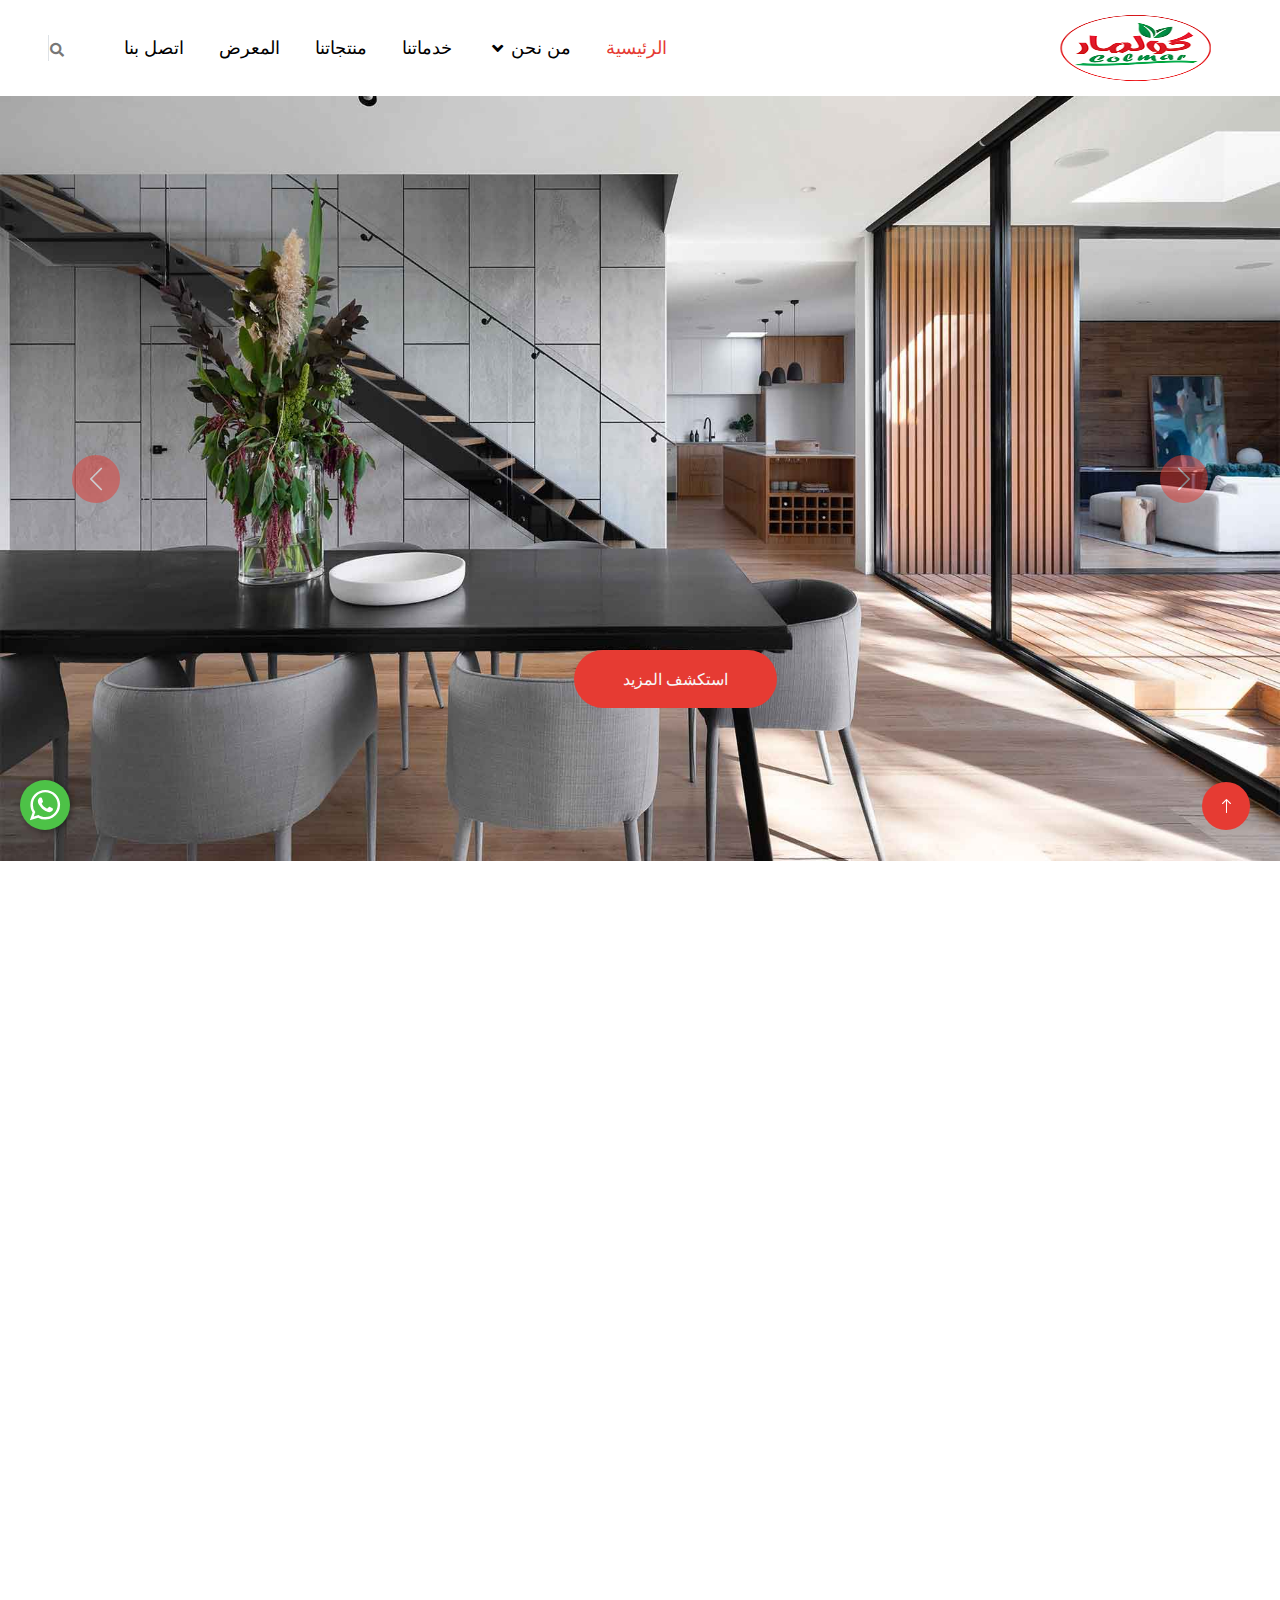
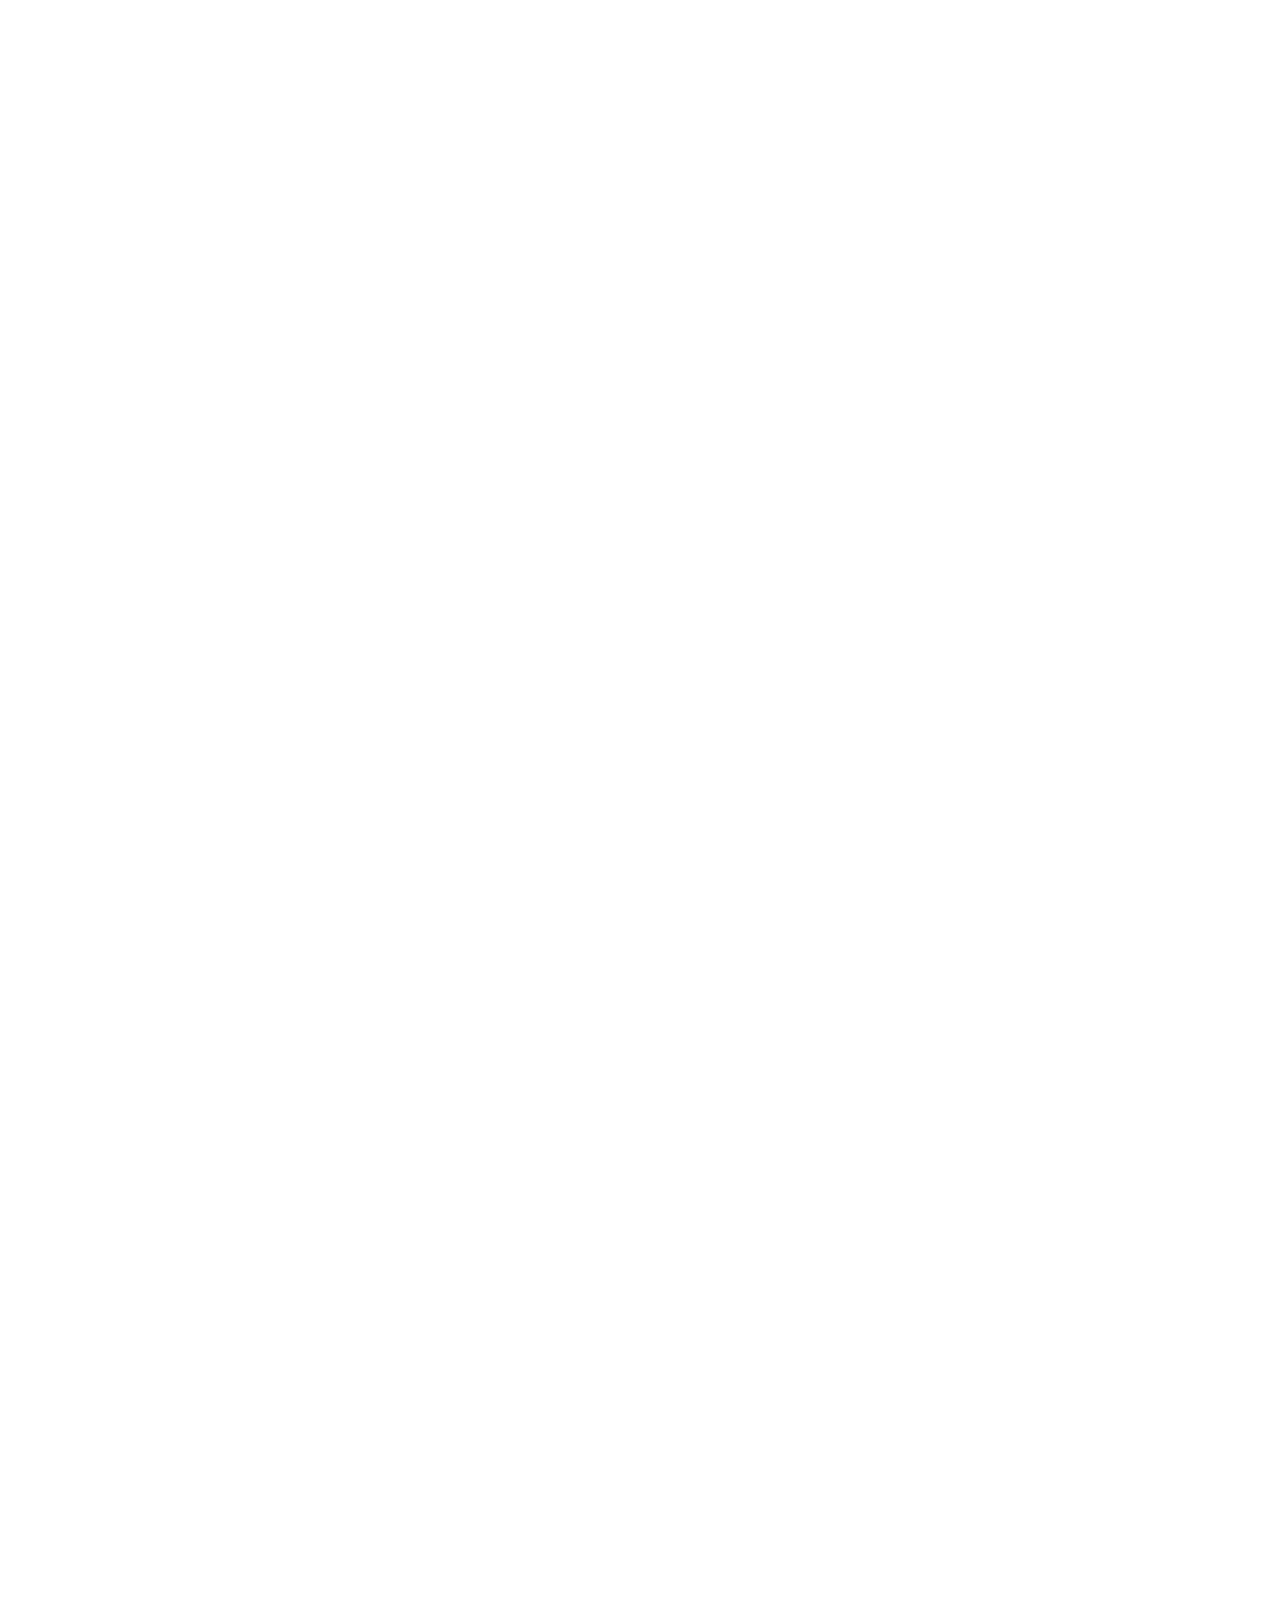
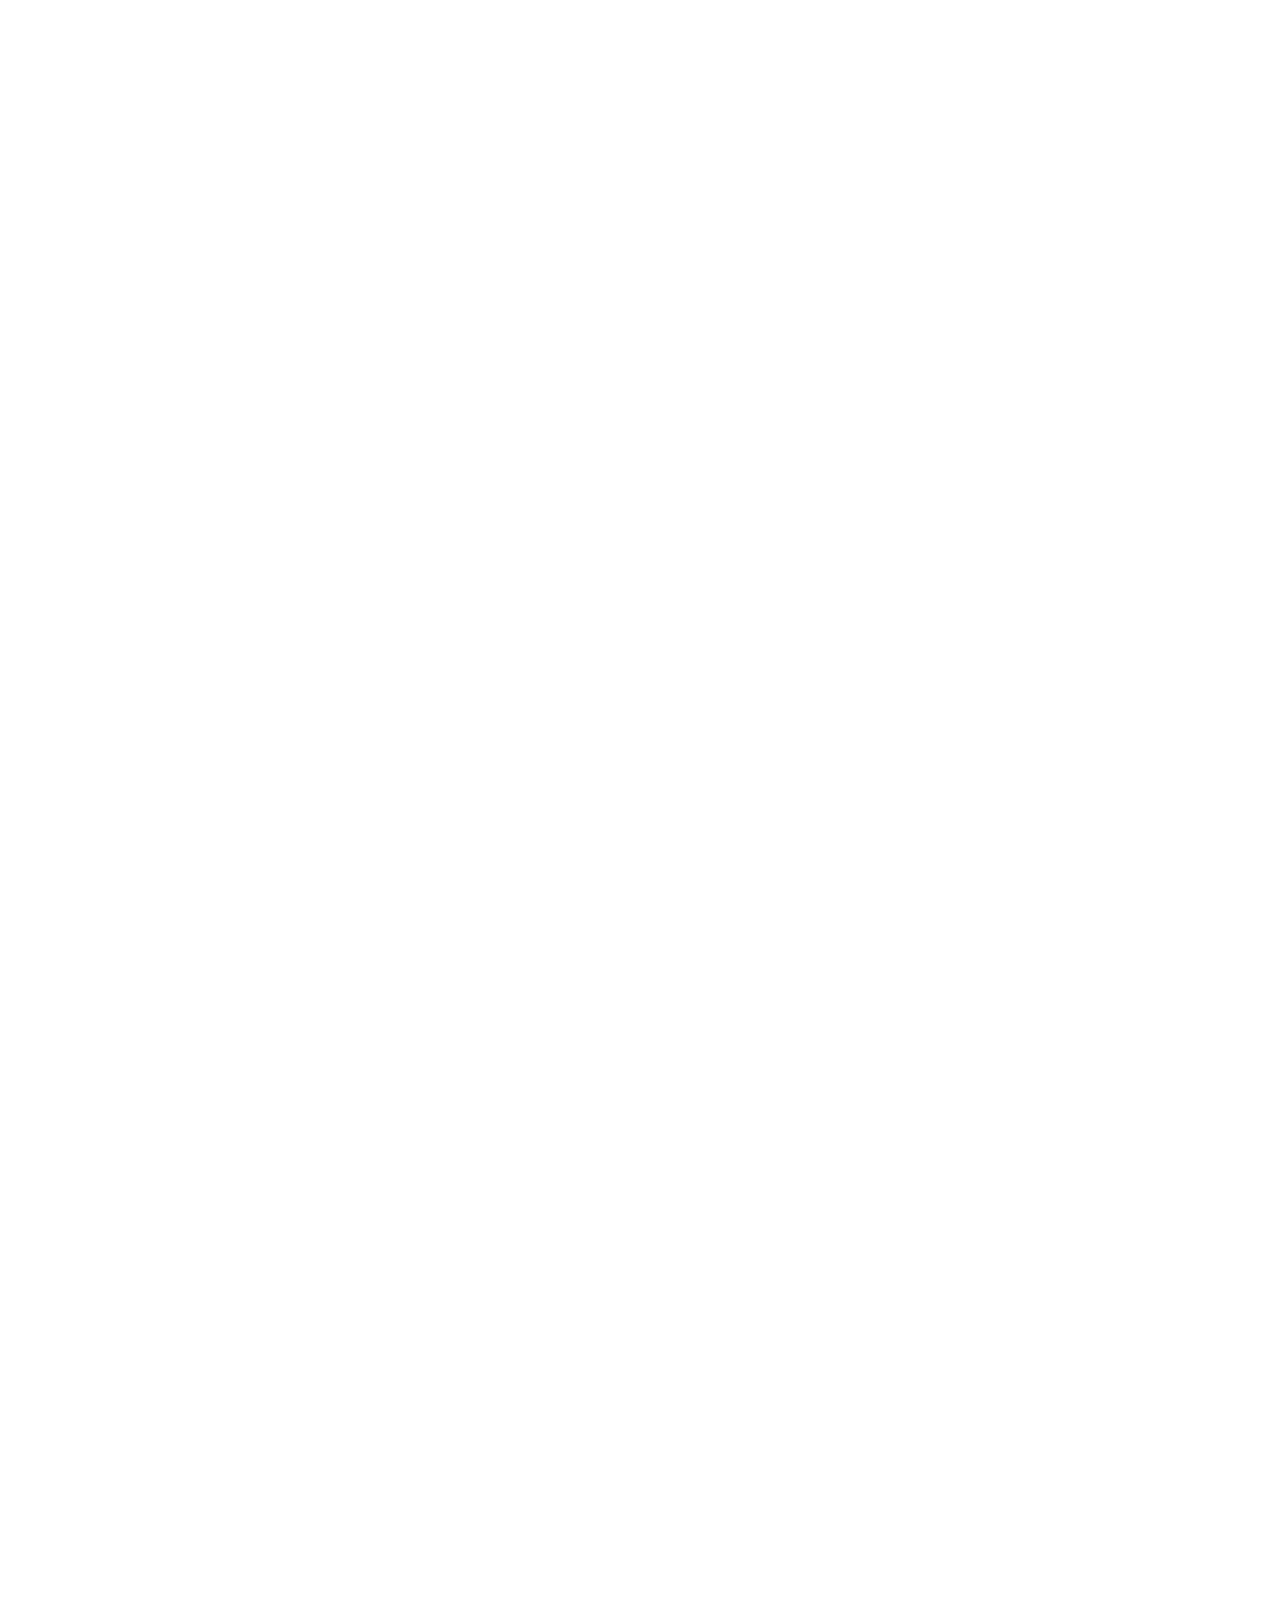
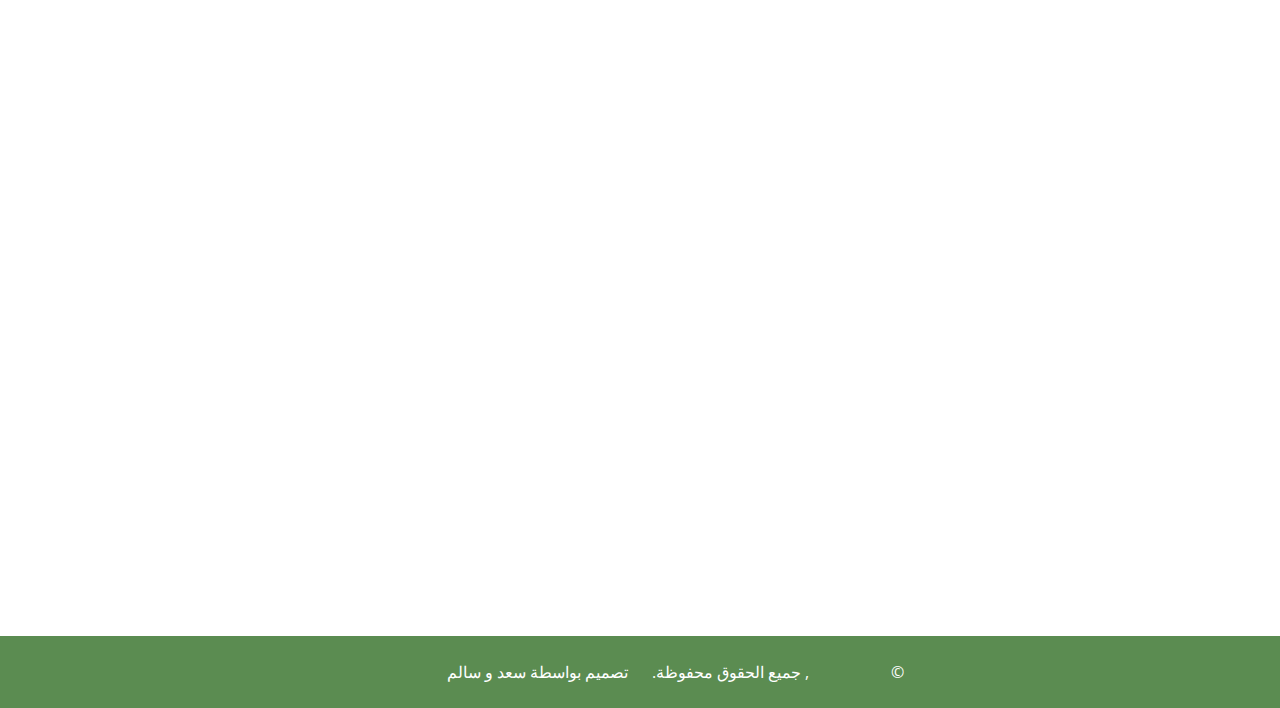
==== commit b68d957b: "sex 1 commit" ====
--- a/index.html
+++ b/index.html
@@ -386,7 +386,108 @@
 <!-- Gallery End -->
 
 
-
+<!-- Product Start -->
+<div class="container-xxl py-5" dir="rtl">
+    <div class="container">
+        <div class="text-center mx-auto wow fadeInUp" data-wow-delay="0.1s" style="max-width: 500px;">
+            <p class="section-title bg-white text-center text-primary px-3">منتجاتنا</p>
+            <h1 class="mb-5">منتجات الألبان لدينا لحياة صحية</h1>
+        </div>
+        <div class="row gx-4">
+            <div class="col-md-6 col-lg-4 col-xl-3 wow fadeInUp" data-wow-delay="0.1s">
+                <div class="product-item">
+                    <div class="position-relative">
+                        <a class="animal-item " href="contact.html" data-lightbox="animal">
+
+                        <img class="img-fluid" src="img/WhatsApp Image 2024-10-25 at 16.00.05.jpeg" alt="">
+                        </a> 
+                        <div class="product-overlay">
+                            <p>Lorem ipsum dolor sit amet consectetur adipisicing elit. Repellat cupiditate voluptates ea necessitatibus animi! Autem ipsa corrupti earum ea labore, qui optio, at, aut quae aperiam suscipit cumque sint delectus!</p>
+                            <!-- <a class="btn btn-square btn-secondary rounded-circle m-1" href=""><i class="bi bi-link"></i></a> -->
+                            <!-- <a class="btn btn-square btn-secondary rounded-circle m-1" href=""><i class="bi bi-cart"></i></a> -->
+                            <!-- <img class="img-fluid" src="img/WhatsApp Image 2024-10-25 at 16.00.05.jpeg" alt=""> -->
+
+                        </div>
+                    </div>
+                    <div class="text-center p-4">
+                        <a class="d-block h5" href="">حليب نقي</a>
+                        <a class="btn discover rounded-pill py-2 px-4" href="">قراءة المزيد</a>
+                        <!-- <span class="text-decoration-line-through">$29.00</span> -->
+                    </div>
+                </div>
+            </div>
+            <div class="col-md-6 col-lg-4 col-xl-3 wow fadeInUp" data-wow-delay="0.1s">
+                <div class="product-item">
+                    <div class="position-relative">
+                        <a class="animal-item " href="contact.html" data-lightbox="animal">
+
+                        <img class="img-fluid" src="img/WhatsApp Image 2024-10-25 at 16.00.05.jpeg" alt="">
+                        </a> 
+                        <div class="product-overlay">
+                            <p>Lorem ipsum dolor sit amet consectetur adipisicing elit. Repellat cupiditate voluptates ea necessitatibus animi! Autem ipsa corrupti earum ea labore, qui optio, at, aut quae aperiam suscipit cumque sint delectus!</p>
+                            <!-- <a class="btn btn-square btn-secondary rounded-circle m-1" href=""><i class="bi bi-link"></i></a> -->
+                            <!-- <a class="btn btn-square btn-secondary rounded-circle m-1" href=""><i class="bi bi-cart"></i></a> -->
+                            <!-- <img class="img-fluid" src="img/WhatsApp Image 2024-10-25 at 16.00.05.jpeg" alt=""> -->
+
+                        </div>
+                    </div>
+                    <div class="text-center p-4">
+                        <a class="d-block h5" href="">حليب نقي</a>
+                        <a class="btn discover rounded-pill py-2 px-4" href="">قراءة المزيد</a>
+                        <!-- <span class="text-decoration-line-through">$29.00</span> -->
+                    </div>
+                </div>
+            </div>
+            <div class="col-md-6 col-lg-4 col-xl-3 wow fadeInUp" data-wow-delay="0.1s">
+                <div class="product-item">
+                    <div class="position-relative">
+                        <a class="animal-item " href="contact.html" data-lightbox="animal">
+
+                        <img class="img-fluid" src="img/WhatsApp Image 2024-10-25 at 16.00.05.jpeg" alt="">
+                        </a> 
+                        <div class="product-overlay">
+                            <p>Lorem ipsum dolor sit amet consectetur adipisicing elit. Repellat cupiditate voluptates ea necessitatibus animi! Autem ipsa corrupti earum ea labore, qui optio, at, aut quae aperiam suscipit cumque sint delectus!</p>
+                            <!-- <a class="btn btn-square btn-secondary rounded-circle m-1" href=""><i class="bi bi-link"></i></a> -->
+                            <!-- <a class="btn btn-square btn-secondary rounded-circle m-1" href=""><i class="bi bi-cart"></i></a> -->
+                            <!-- <img class="img-fluid" src="img/WhatsApp Image 2024-10-25 at 16.00.05.jpeg" alt=""> -->
+
+                        </div>
+                    </div>
+                    <div class="text-center p-4">
+                        <a class="d-block h5" href="">حليب نقي</a>
+                        <a class="btn discover rounded-pill py-2 px-4" href="">قراءة المزيد</a>
+                        <!-- <span class="text-decoration-line-through">$29.00</span> -->
+                    </div>
+                </div>
+            </div>
+            
+            <div class="col-md-6 col-lg-4 col-xl-3 wow fadeInUp" data-wow-delay="0.1s">
+
+                <div class="product-item">
+                    <div class="position-relative">
+
+                        <img class="img-fluid" src="img/WhatsApp Image 2024-10-25 at 16.00.05.jpeg" alt="">
+                        <div class="product-overlay">
+                            <p>Lorem ipsum dolor sit amet consectetur adipisicing elit. Repellat cupiditate voluptates ea necessitatibus animi! Autem ipsa corrupti earum ea labore, qui optio, at, aut quae aperiam suscipit cumque sint delectus!</p>
+                            <!-- <a class="btn btn-square btn-secondary rounded-circle m-1" href=""><i class="bi bi-link"></i></a> -->
+                            <!-- <a class="btn btn-square btn-secondary rounded-circle m-1" href=""><i class="bi bi-cart"></i></a> -->
+                            <!-- <img class="img-fluid" src="img/WhatsApp Image 2024-10-25 at 16.00.05.jpeg" alt=""> -->
+
+                        </div>
+                    </div>
+                    <div class="text-center p-4">
+                        <a class="d-block h5" href="">حليب نقي</a>
+                        <a class="btn discover rounded-pill py-2 px-4" href="">قراءة المزيد</a>
+                        <!-- <span class="text-decoration-line-through">$29.00</span> -->
+                    </div>
+                </div>
+
+            </div>
+
+        </div>
+    </div>
+</div>
+<!-- Product End -->
 
 
   
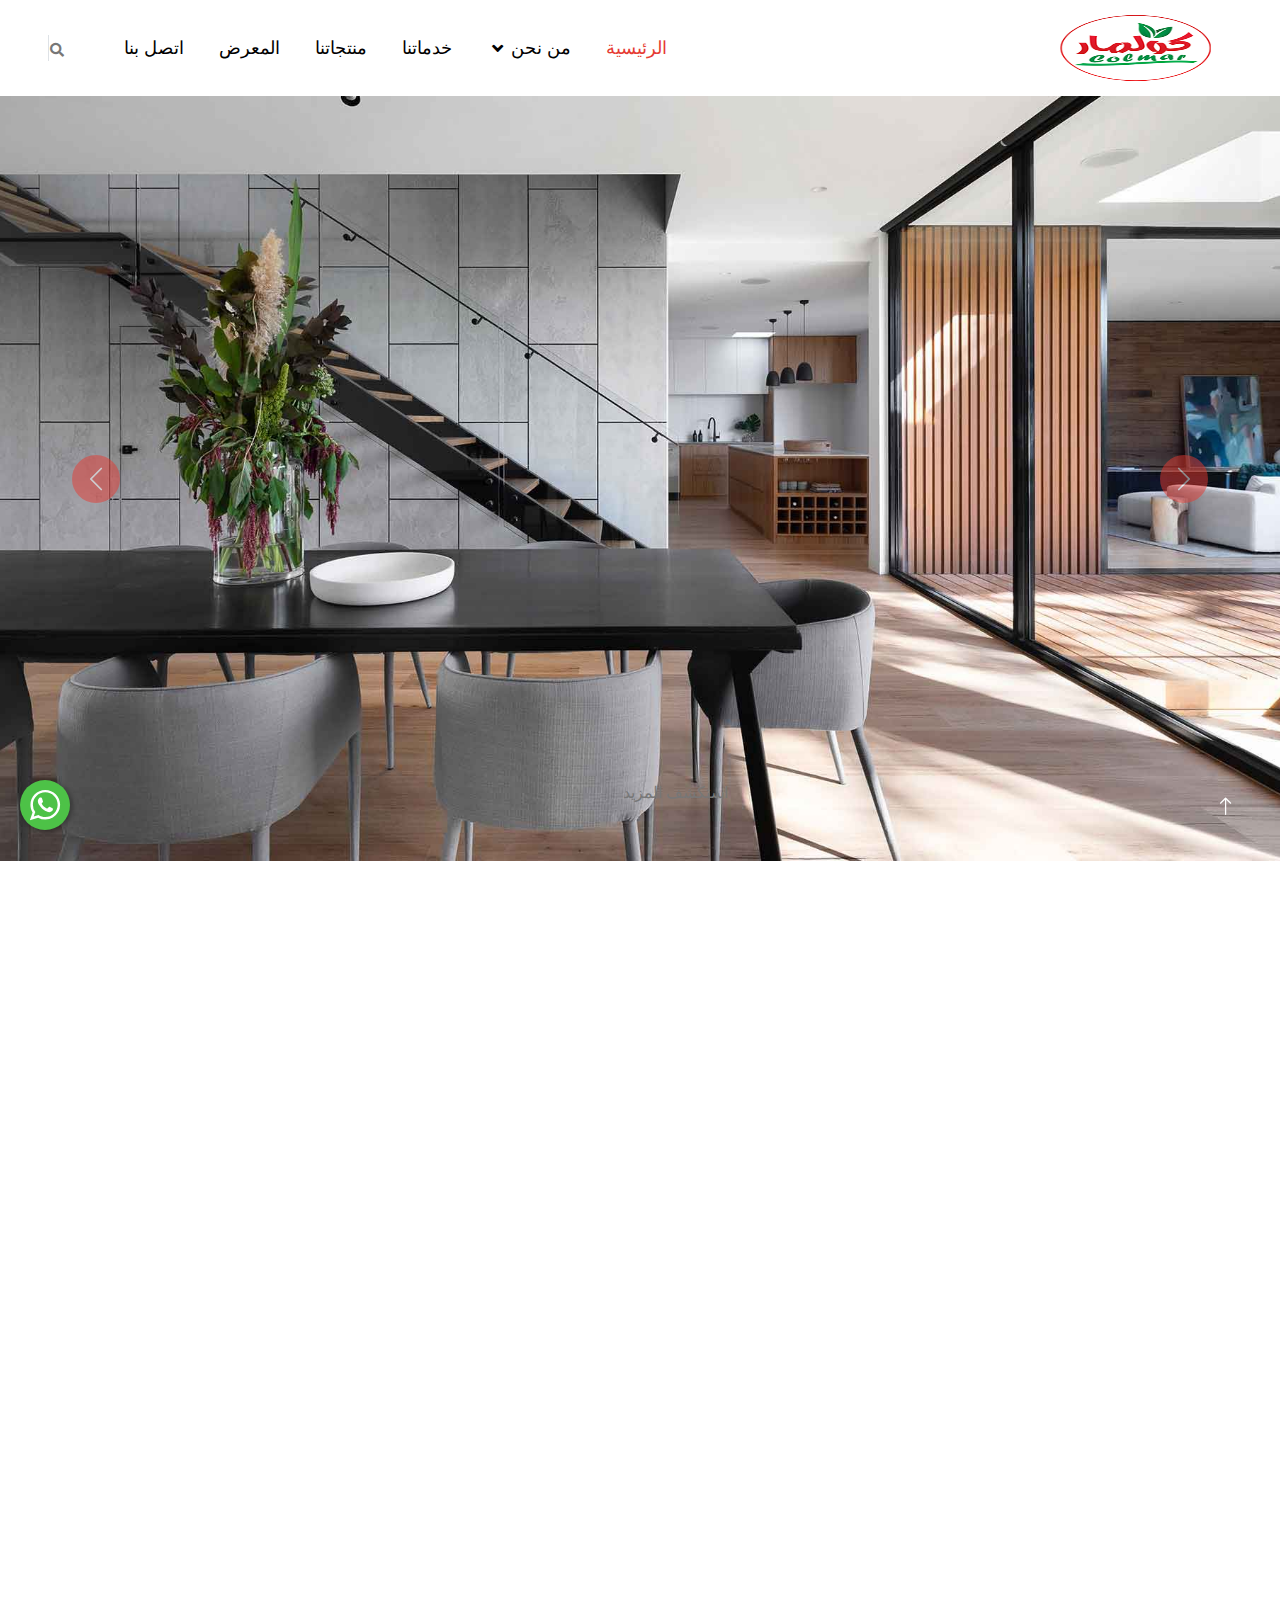
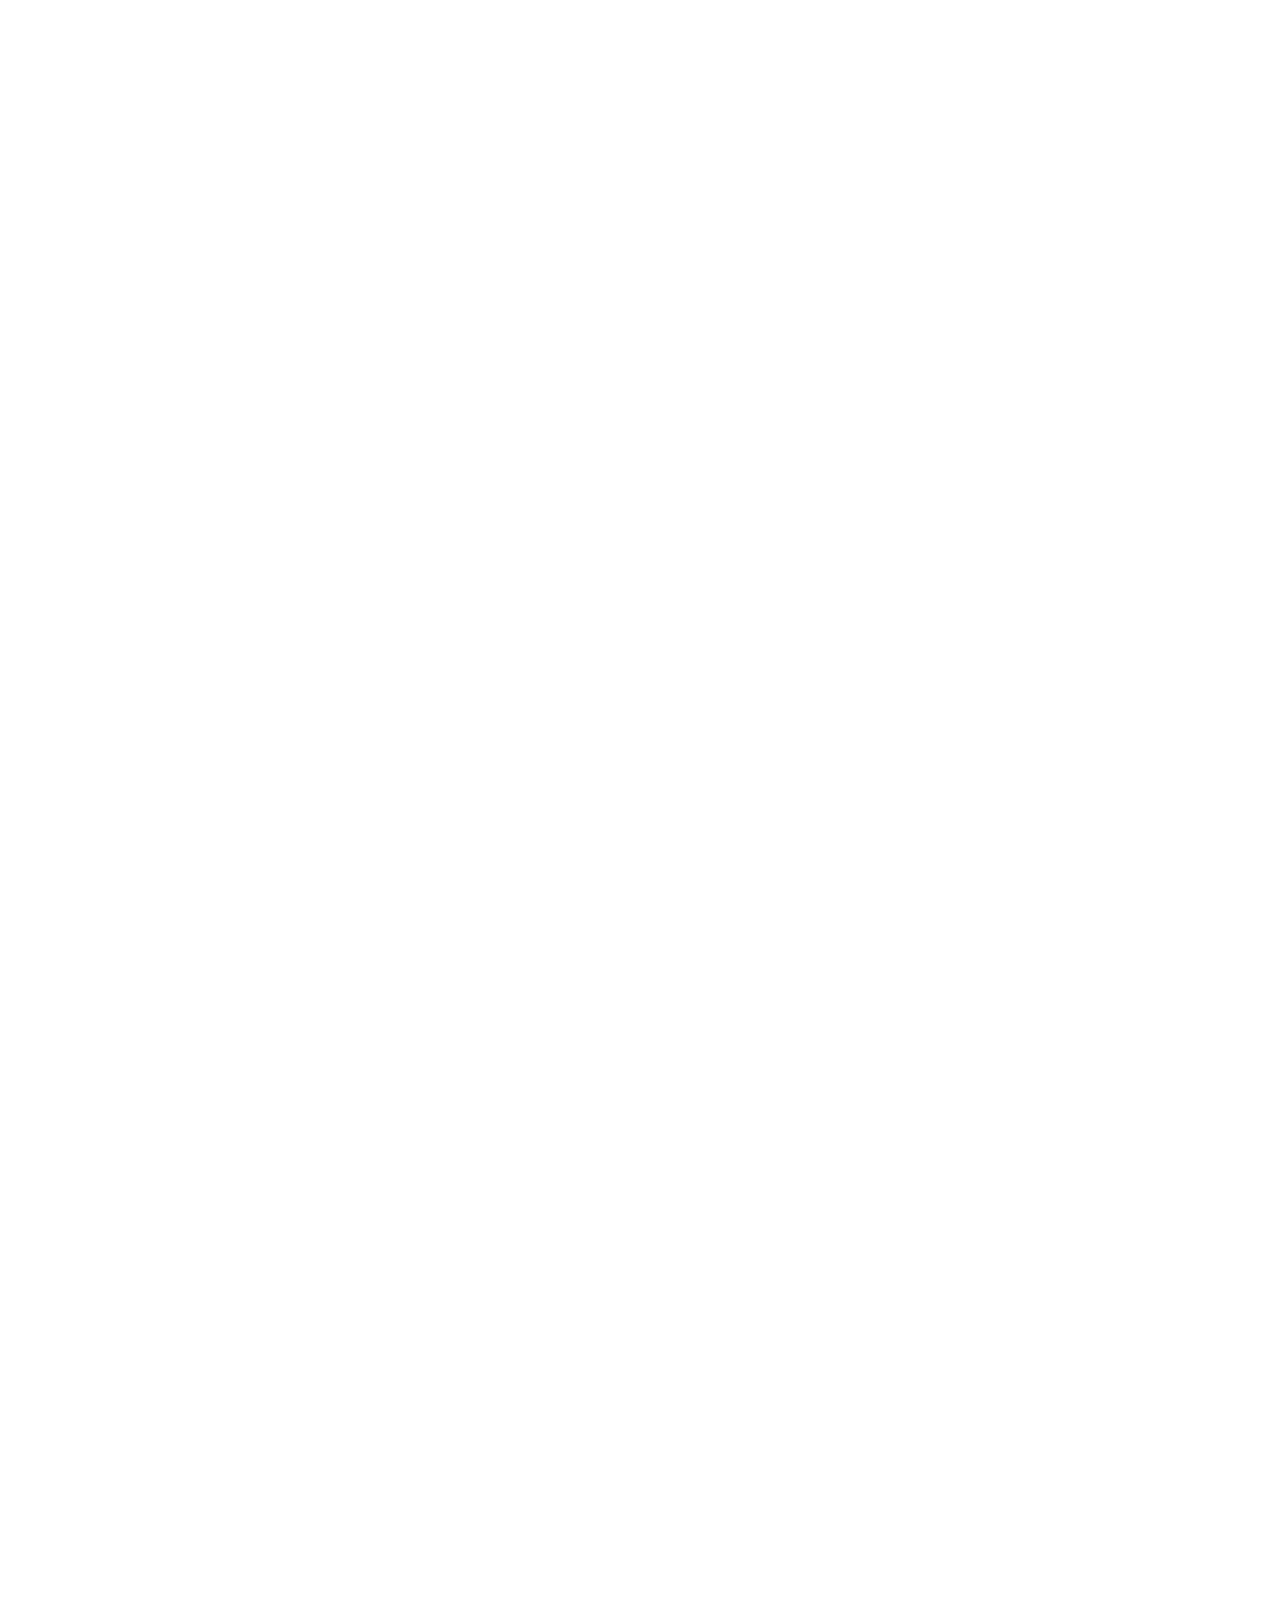
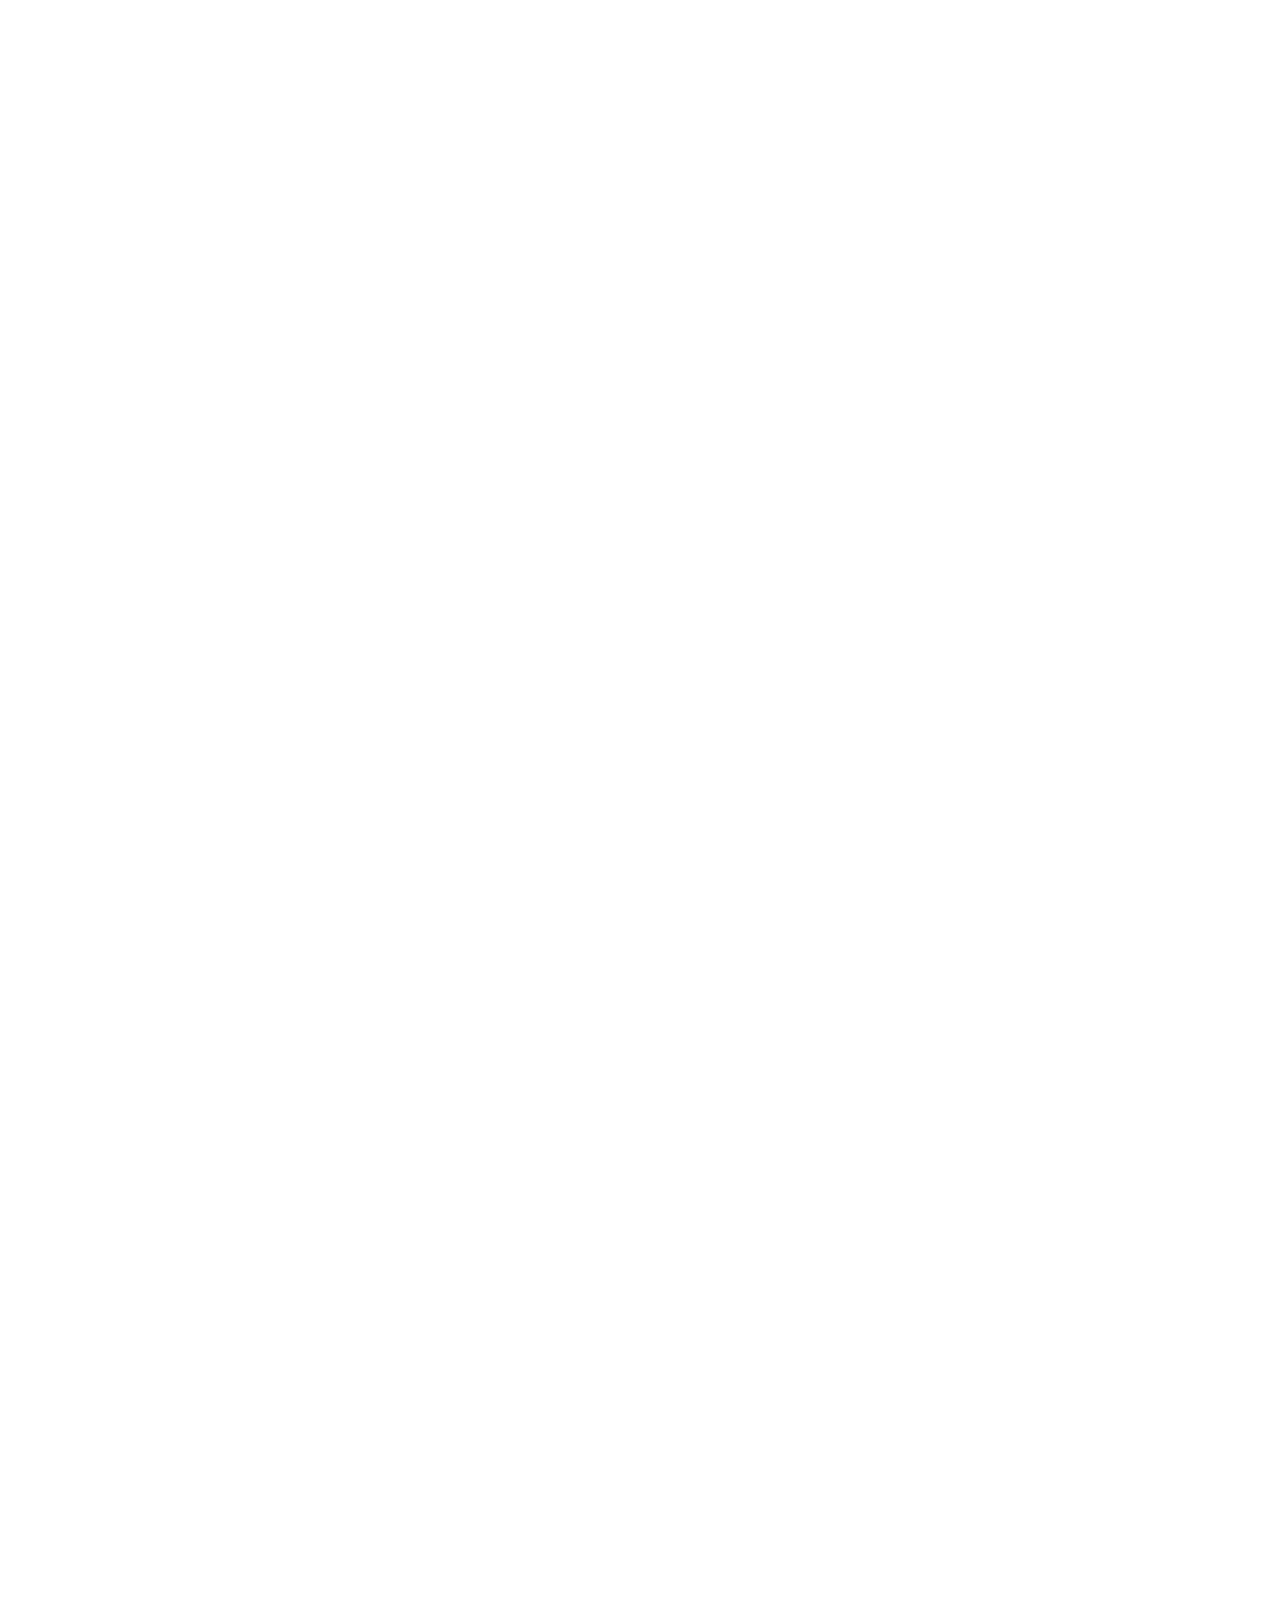
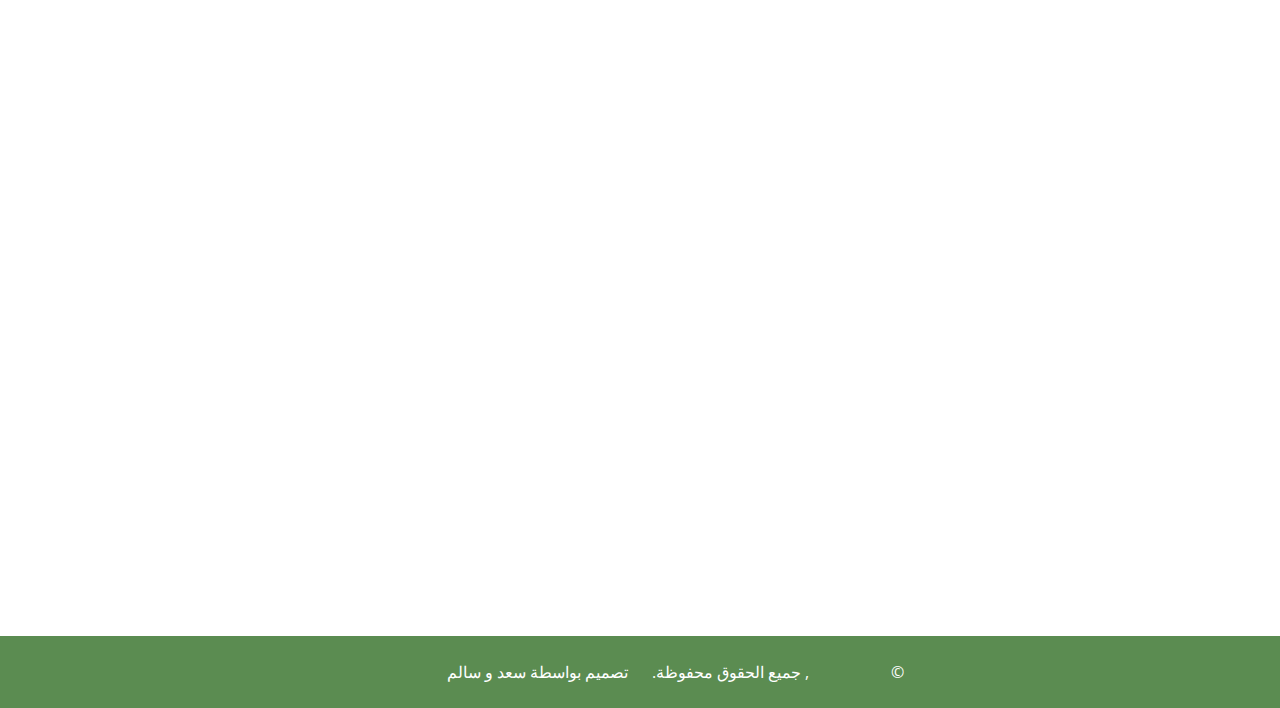
==== commit d9f09b21: "five1 commit" ====
--- a/index.html
+++ b/index.html
@@ -117,7 +117,7 @@
     <div id="header-carousel" class="carousel slide" data-bs-ride="carousel">
         <div class="carousel-inner">
             <div class="carousel-item active">
-                <img class=" " style="height: 85vh;width:100%" src="img/carousel-1.jpg" alt="Image">
+                <img class=" " style="width:100%" src="img/carousel-1.jpg" alt="Image">
                
                 <div class="carousel-caption">
                     <div class="container">
@@ -132,7 +132,7 @@
                 </div>
             </div>
             <div class="carousel-item">
-                <img class="" style="height: 85vh; width:100%" src="img/carousel-2.jpg" alt="Image">
+                <img class="" style=" width:100%" src="img/carousel-2.jpg" alt="Image">
                 <div class="carousel-caption">
                     <div class="container">
                         <div class="row justify-content-start">
@@ -207,9 +207,6 @@
 <!-- About End -->
 
 
-
-
-
 <!-- Features Start -->
 <div class="container-xxl py-5" dir="rtl">
     <div class="container">
@@ -231,7 +228,7 @@
                         <div class="col-sm-6 wow fadeIn" data-wow-delay="0.1s">
                             <div class="text-center bg-primary py-5 px-4">
                                 <img class="img-fluid mb-4" src="img/experience.png" alt="">
-                                <h1 class="display-6 text-white" data-toggle="counter-up">25</h1>
+                                <h1 class="display-6 text-white" data-toggle="counter-up">5</h1>
                                 <span class="fs-5 fw-semi-bold text-secondary">سنوات من الخبرة</span>
                             </div>
                         </div>
@@ -252,7 +249,7 @@
                         <div class="col-sm-6 wow fadeIn" data-wow-delay="0.7s">
                             <div class="text-center bg-primary py-5 px-4">
                                 <img class="img-fluid mb-4" src="img/client.png" alt="">
-                                <h1 class="display-6 text-white" data-toggle="counter-up">51940</h1>
+                                <h1 class="display-6 text-white" data-toggle="counter-up">1940</h1>
                                 <span class="fs-5 fw-semi-bold text-secondary">عملاء سعداء</span>
                             </div>
                         </div>
@@ -275,53 +272,57 @@
             <div class="col-lg-4 col-md-6 pt-5 wow fadeInUp" data-wow-delay="0.1s">
                 <div class="service-item d-flex h-100">
                     <div class="service-img">
-                        <img class="img-fluid" src="img/service-1.jpg" alt="خدمة اختيار أفضل الحيوانات">
+                        <!-- <img class="img-fluid" src="img/service-shipping.jpg" alt="خدمة الشحن"> -->
                     </div>
                     <div class="service-text p-5 pt-0">
                         <div class="service-icon">
-                            <img class="img-fluid rounded-circle" src="img/service-1.jpg" alt="أيقونة خدمة اختيار الحيوانات">
-                        </div>
-                        <h5 class="mb-3">أفضل اختيار للحيوانات</h5>
-                        <p class="mb-4">نختار بعناية الحيوانات التي تتمتع بأفضل صحة ونوعية لضمان تقديم منتجات عالية الجودة.</p>
+                            <i class="fas fa-shipping-fast" style="margin:10px;font-size: 5rem; color: var(--primary);"></i>
+                        </div>
+                        <h5 class="mb-3">الشحن</h5>
+                        <p class="mb-4">نوفر خدمات شحن موثوقة لضمان وصول المنتجات بأمان وفي الوقت المحدد إلى العملاء.</p>
                         <a class="btn btn-square rounded-circle" href="#"><i class="bi bi-chevron-double-left"></i></a>
                     </div>
                 </div>
             </div>
+            
             <div class="col-lg-4 col-md-6 pt-5 wow fadeInUp" data-wow-delay="0.3s">
                 <div class="service-item d-flex h-100">
                     <div class="service-img">
-                        <img class="img-fluid" src="img/service-2.jpg" alt="خدمة التربية والطب البيطري">
+                        <!-- <img class="img-fluid" src="img/service-trade.jpg" alt="خدمة التجارة"> -->
                     </div>
                     <div class="service-text p-5 pt-0">
                         <div class="service-icon">
-                            <img class="img-fluid rounded-circle" src="img/service-2.jpg" alt="أيقونة خدمة التربية والطب البيطري">
-                        </div>
-                        <h5 class="mb-3">التربية والطب البيطري</h5>
-                        <p class="mb-4">نوفر رعاية بيطرية شاملة لضمان صحة وسلامة الحيوانات في جميع مراحل التربية.</p>
+                            <i class="fas fa-handshake" style="margin:10px;font-size: 5rem; color: var(--primary);"></i>
+                        </div>
+                        <h5 class="mb-3">التجارة</h5>
+                        <p class="mb-4">نقدم حلولاً تجارية متكاملة لعملائنا لتحقيق شراكات ناجحة وفتح أسواق جديدة.</p>
                         <a class="btn btn-square rounded-circle" href="#"><i class="bi bi-chevron-double-left"></i></a>
                     </div>
                 </div>
             </div>
+            
             <div class="col-lg-4 col-md-6 pt-5 wow fadeInUp" data-wow-delay="0.5s">
                 <div class="service-item d-flex h-100">
                     <div class="service-img">
-                        <img class="img-fluid" src="img/service-3.jpg" alt="خدمة العناية والحلب">
+                        <!-- <img class="img-fluid" src="img/service-food-supply.jpg" alt="خدمة توريد المواد الغذائية"> -->
                     </div>
                     <div class="service-text p-5 pt-0">
-                        <div class="service-icon">
-                            <img class="img-fluid rounded-circle" src="img/service-3.jpg" alt="أيقونة خدمة العناية والحلب">
-                        </div>
-                        <h5 class="mb-3">العناية والحلب</h5>
-                        <p class="mb-4">نلتزم بتطبيق أعلى معايير النظافة والعناية في عمليات الحلب لضمان جودة منتجاتنا.</p>
+                        <div class="service-icon ">
+                            <i class="fas fa-apple-alt" style="margin:10px;font-size: 5rem; color: var(--primary);"></i>
+                        </div>
+                        <h5 class="mb-3">توريد المواد الغذائية</h5>
+                        <p class="mb-4">نوفر مجموعة واسعة من المواد الغذائية لضمان تلبية احتياجات عملائنا بأعلى جودة.</p>
                         <a class="btn btn-square rounded-circle" href="#"><i class="bi bi-chevron-double-left"></i></a>
                     </div>
                 </div>
             </div>
-        </div>
-    </div>
-</div>
-
+            
+        </div>
+    </div>
+</div>
 <!-- Service End -->
+
+
 <!-- Gallery Start -->
 <div class="container-xxl py-5 px-0" dir="rtl">
     <div class="row g-0">
--- a/css/style.css
+++ b/css/style.css
@@ -142,26 +142,48 @@
 
 
 
-/*** Header ***/
-.carousel-caption {
-    top: 55%;
-    /* left: 0; This remains as is to stretch the full width */
-    /* right: 0; */
-    /* bottom: 0; */
-    /* left: 0; */
-
-    display: flex;
-    align-items: center;
-    /* background: rgba(0, 0, 0, .1); */
-    z-index: 1;
-
-}
-.discover{
-    color: var(--light);
-    background-color: var(--secondary);
-    font-size: 16px;
-    font-weight: 500;
-    /* margin-left: 10px; */
+.carousel-item img {
+    width: 100%;
+    height: 85vh; /* Default height for large screens */
+    object-fit: cover;
+}
+
+@media (max-width: 1024px) and (min-width: 768px) {
+    /* Adjustments specifically for tablet screens */
+    #header-carousel .carousel-item {
+        width: 100%;
+        /* height: 75vh; Slightly reduce height for tablets */
+    }
+    
+    #header-carousel .carousel-item img {
+        width: 100%;
+        height: 100%;
+        object-fit: cover; /* Keep the image covered in the container */
+    }
+
+    .carousel-caption {
+        top: 60%; /* Adjust caption position on tablets */
+        padding: 0 15px;
+    }
+}
+
+@media (max-width: 768px) {
+    /* For mobile screens */
+    #header-carousel .carousel-item {
+        width: 100%;
+        /* height: 85vh; */
+    }
+    
+    #header-carousel .carousel-item img {
+        width: 100%;
+        height: 100%;
+        object-fit: contain; /* Show full image without cropping */
+    }
+    
+    .carousel-caption {
+        top: 70%; /* Adjust caption position on smaller screens */
+        padding: 0 15px;
+    }
 }
 
 .carousel-control-prev,
@@ -177,41 +199,8 @@
     background-color: var(--secondary);
     border: 10px solid var(--secondary);
     color: #000000;
-
-    /* color: #000000; */
-}
-#header-carousel .carousel-item {
-width: 100%;
-}
-@media (max-width: 768px) {
-    #header-carousel .carousel-item {
-        /* position: relative; */
-        width: 100%;
-        min-height: 450px;
-    }
-    
-    #header-carousel .carousel-item img {
-        /* position: absolute; */
-        width: 100%;
-        height: 100%;
-        object-fit: cover;
-    }
-}
-
-.page-header {
-    background: url(../img/banner.jpg) center center no-repeat;
-    background-size: cover;
-}
-
-.page-header .breadcrumb-item+.breadcrumb-item::before {
-    color: var(--light);
-}
-
-.page-header .breadcrumb-item,
-.page-header .breadcrumb-item a {
-    font-size: 18px;
-    color: var(--light);
-}
+}
+
 
 
 /*** Section Title ***/
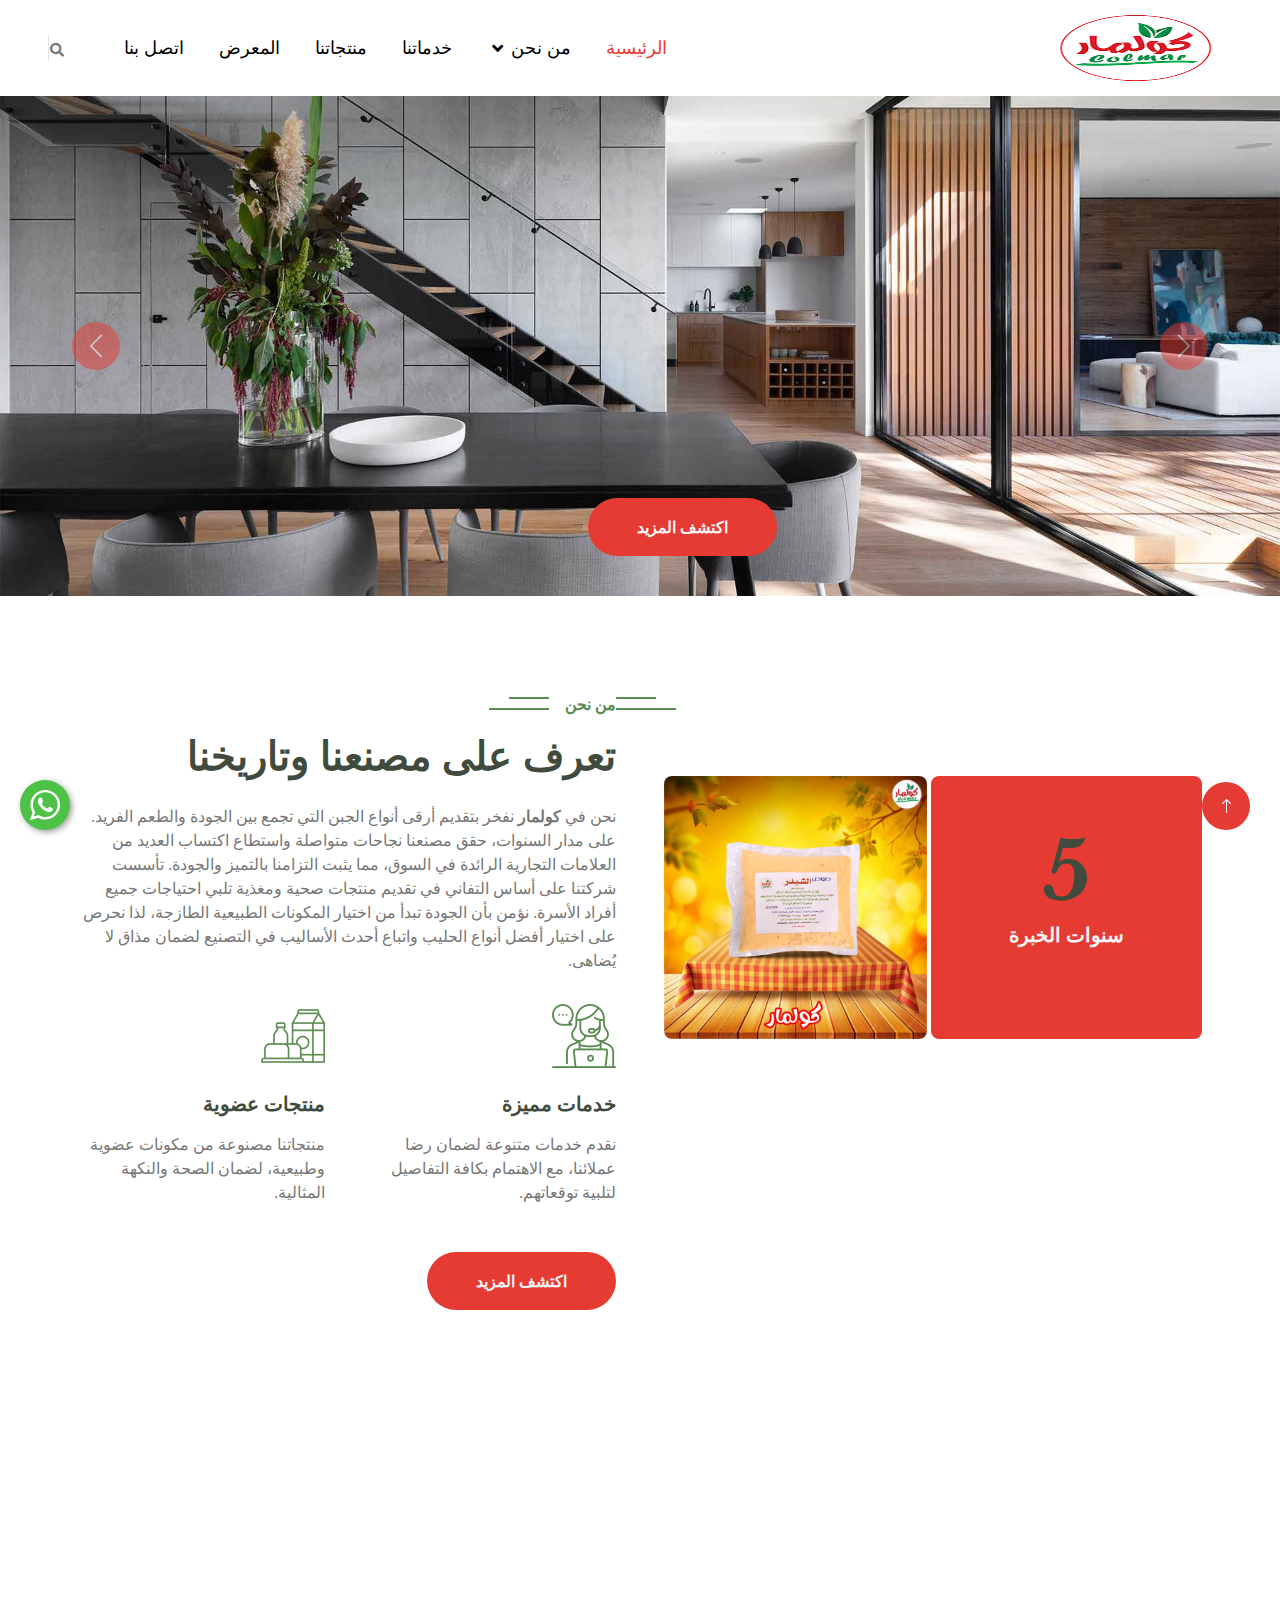
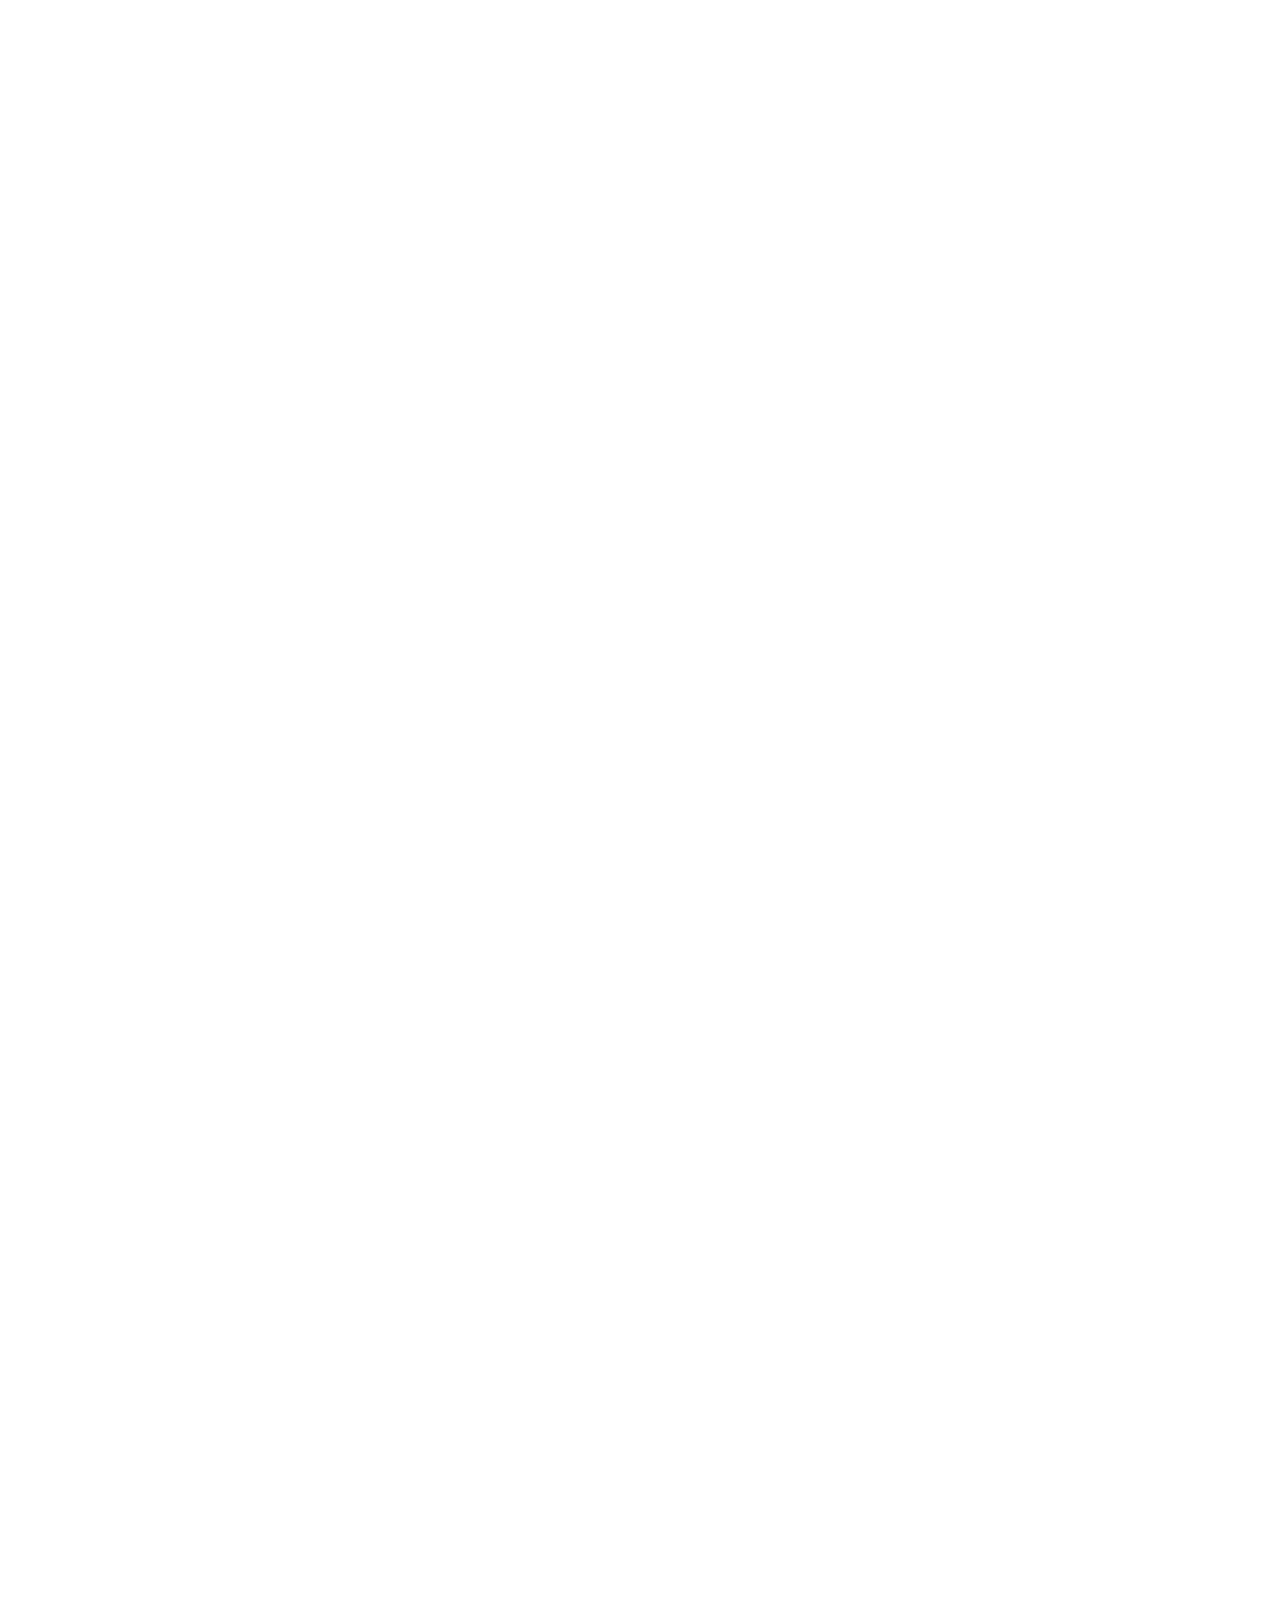
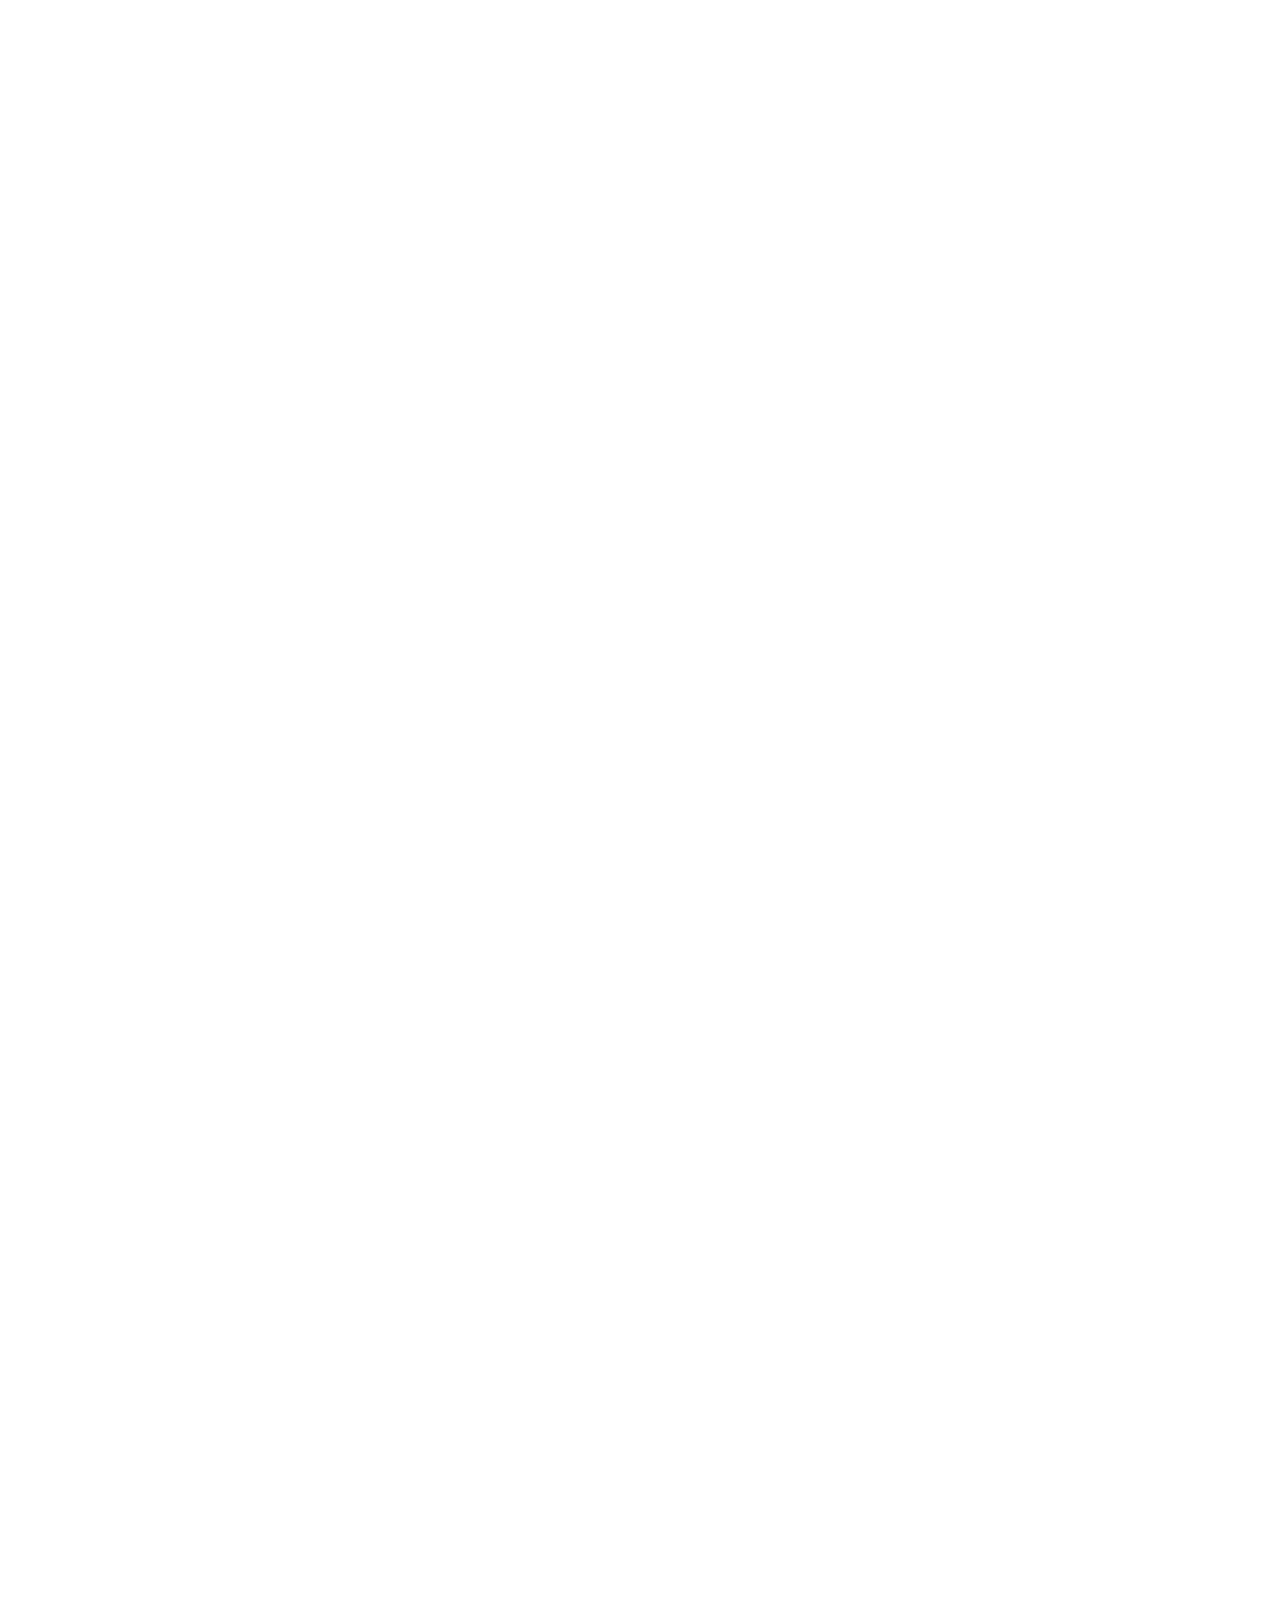
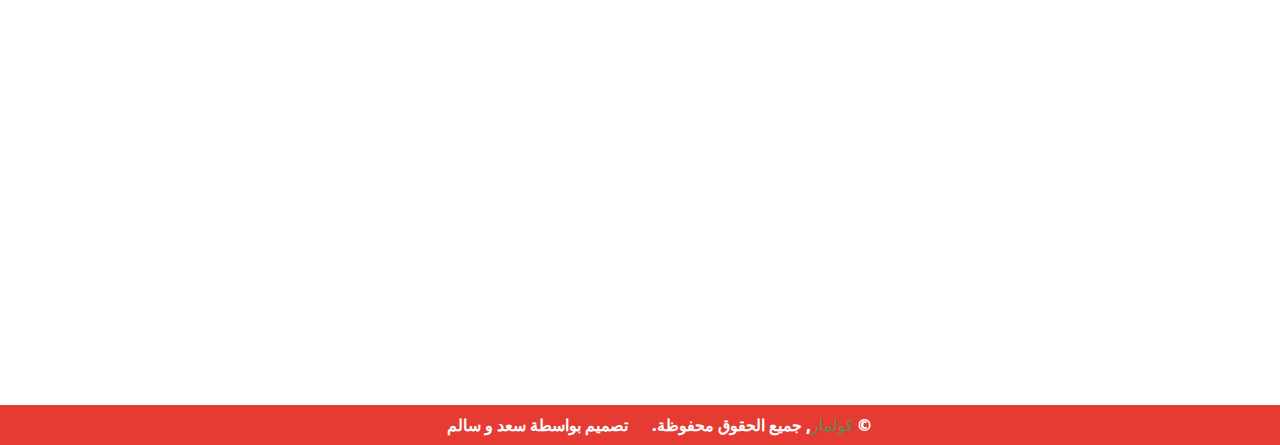
==== commit c4ec1b6d: "five1 commit" ====
--- a/index.html
+++ b/index.html
@@ -125,7 +125,7 @@
                             <div class="col-lg-8 text-end">
                                 <!-- <p class="fs-1 text-white">مرحباً بكم في مزرعة الألبان</p> -->
                                 <!-- <h1 class="display-1 text-white mb-5 animated slideInRight">مزرعة منتجات الألبان</h1> -->
-                                <a href="" class="btn discover rounded-pill py-3 px-5 animated slideInRight">استكشف المزيد</a>
+                                <a href="" class="btn discover rounded-pill py-3 px-5 animated slideInRight">اكتشف المزيد</a>
                             </div>
                         </div>
                     </div>
@@ -139,7 +139,7 @@
                             <div class="col-lg-8 text-start">
                                 <!-- <p class="fs-1 text-white">مرحباً بكم في مزرعة الألبان</p> -->
                                 <!-- <h1 class="display-1 text-white mb-5 animated slideInRight">أفضل منتجات الألبان العضوية</h1> -->
-                                <a href="" class="btn discover rounded-pill py-3 px-5 animated slideInLeft">استكشف المزيد</a>
+                                <a href="" class="btn discover rounded-pill py-3 px-5 animated slideInLeft">اكتشف المزيد</a>
                             </div>
                         </div>
                     </div>
@@ -199,7 +199,7 @@
                         <span>منتجاتنا مصنوعة من مكونات عضوية وطبيعية، لضمان الصحة والنكهة المثالية.</span>
                     </div>
                 </div>
-                <a class="btn discover rounded-pill py-3 px-5" href="#">استكشف المزيد</a>
+                <a class="btn discover rounded-pill py-3 px-5" href="#">اكتشف المزيد</a>
             </div>
         </div>
     </div>
@@ -544,12 +544,13 @@
 
 
 <!-- Footer Start -->
-<div class="container-fluid bg-primary footer mt-5 py-5 wow fadeIn" data-wow-delay="0.1s" dir="rtl">
+<div class="container-fluid discover footer mt-5 py-5 wow fadeIn" data-wow-delay="0.1s" dir="rtl">
     <div class="container py-5">
-        <div class="row g-5">
-            <div class="col-lg-3 col-md-6">
+        <div class="row ">
+            <div class="col-lg-4 col-md-6">
                 <h5 class="text-white mb-4">مكتبنا</h5>
-                <p class="mb-2"><i class="fa fa-map-marker-alt me-3"></i>123 الشارع, نيويورك, الولايات المتحدة</p>
+                <p class="mb-2"><i class="fa fa-map-marker-alt me-3"></i>  Al Qanatir al Khayriyah, Egypt
+                </p>
                 <p class="mb-2"><i class="fa fa-phone-alt me-3"></i>+012 345 67890</p>
                 <p class="mb-2"><i class="fa fa-envelope me-3"></i>info@example.com</p>
                 <div class="d-flex pt-3">
@@ -559,7 +560,7 @@
                     <a class="btn btn-square btn-secondary rounded-circle me-2" href=""><i class="fab fa-linkedin-in"></i></a>
                 </div>
             </div>
-            <div class="col-lg-3 col-md-6">
+            <div class="col-lg-2 col-md-6">
                 <h5 class="text-white mb-4">روابط سريعة</h5>
                 <a class="btn btn-link" href="">معلومات عنا</a>
                 <a class="btn btn-link" href="">اتصل بنا</a>
@@ -569,20 +570,16 @@
             </div>
             <div class="col-lg-3 col-md-6">
                 <h5 class="text-white mb-4">ساعات العمل</h5>
-                <p class="mb-1">الاثنين - الجمعة</p>
-                <h6 class="text-light">09:00 ص - 07:00 م</h6>
-                <p class="mb-1">السبت</p>
-                <h6 class="text-light">09:00 ص - 12:00 م</h6>
-                <p class="mb-1">الأحد</p>
+                <p class="mb-1">السبت - الخميس</p>
+                <h6 class="text-light">09:00 ص - 06:00 م</h6>
+                <!-- <p class="mb-1">السبت</p> -->
+                <!-- <h6 class="text-light">09:00 ص - 12:00 م</h6> -->
+                <p class="mb-1">الجمعه</p>
                 <h6 class="text-light">مغلق</h6>
             </div>
             <div class="col-lg-3 col-md-6">
-                <h5 class="text-white mb-4">النشرة الإخبارية</h5>
-                <p>دولور أميت سيت جوستو أميت إيلتر كليتا إيبسوم إيلتر إيست.</p>
-                <div class="position-relative w-100">
-                    <input class="form-control bg-transparent w-100 py-3 ps-4 pe-5" type="text" placeholder="البريد الإلكتروني الخاص بك">
-                    <button type="button" class="btn btn-secondary py-2 position-absolute top-0 end-0 mt-2 me-2">التسجيل</button>
-                </div>
+                <iframe src="https://www.google.com/maps/embed?pb=!1m24!1m12!1m3!1d7264953.539606746!2d33.785918124340554!3d27.239845366158193!2m3!1f0!2f0!3f0!3m2!1i1024!2i768!4f13.1!4m9!3e6!4m3!3m2!1d30.0778623!2d31.4098908!4m3!3m2!1d25.546449!2d32.0624828!5e0!3m2!1sar!2seg!4v1730290466358!5m2!1sar!2seg" width="300" height="250" style="border:0;" allowfullscreen="" loading="lazy" referrerpolicy="no-referrer-when-downgrade"></iframe>
+
             </div>
         </div>
     </div>
@@ -591,11 +588,11 @@
 
 
 <!-- Copyright Start -->
-<div class="container-fluid bg-primary text-white copyright py-4" dir="rtl">
+<div class="container-fluid discover text-white copyright py-2" dir="rtl">
     <div class="container">
         <div class="row">
             <div class="col-md-6 text-center text-md-start mb-3 mb-md-0">
-                &copy; <a class="fw-semi-bold" href="#">اسم موقعك</a>, جميع الحقوق محفوظة.
+                &copy; <a class="fw-semi-bold" href="#"> كولمار</a>, جميع الحقوق محفوظة.
             </div>
             <div class="col-md-6 text-center text-md-end">
                 تصميم بواسطة سعد و سالم
--- a/css/style.css
+++ b/css/style.css
@@ -141,10 +141,18 @@
 }
 
 
-
+.discover{
+    background-color: var(--secondary);
+    color: var(--light);
+    /* padding: 30px 0; */
+    text-align: center;
+    font-size: 16px;
+    font-weight: 900;
+    transition:.5s;
+}
 .carousel-item img {
     width: 100%;
-    height: 85vh; /* Default height for large screens */
+    height: 500px;
     object-fit: cover;
 }
 
